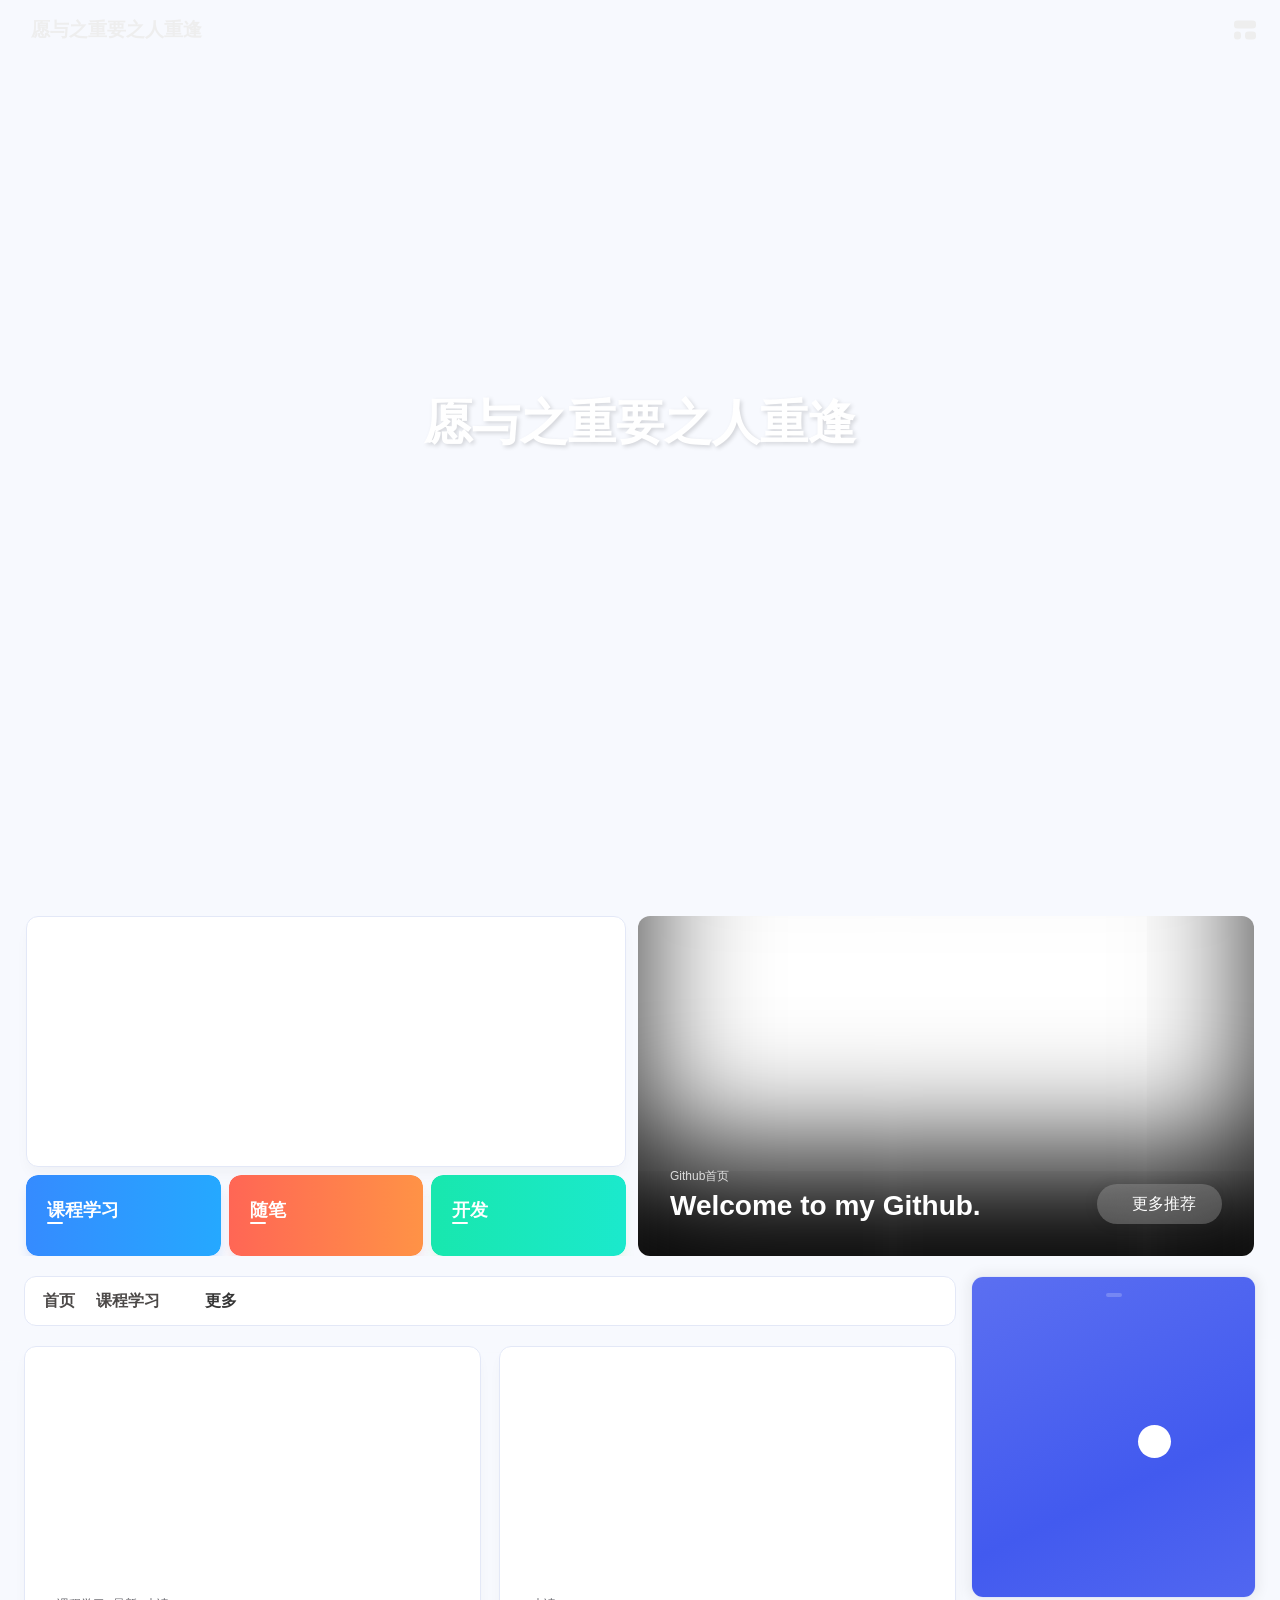
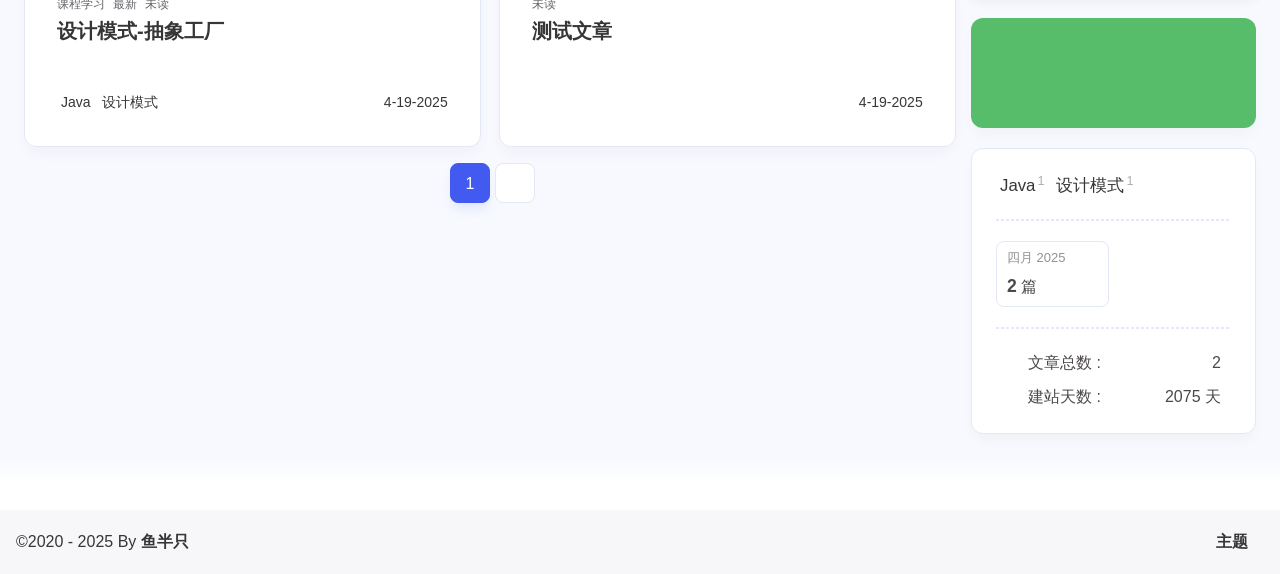
==== index.html @ 92e30b39 "Site updated: 2025-04-20 07:50:40" ====
<!DOCTYPE html><html lang="zh-CN" data-theme="dark"><head><meta charset="UTF-8"><meta http-equiv="X-UA-Compatible" content="IE=edge"><meta name="viewport" content="width=device-width, initial-scale=1.0, user-scalable=no"><title>愿与之重要之人重逢 - Violet Evergarden</title><meta name="keywords" content="Hexo, Blog"><meta name="author" content="鱼半只"><meta name="copyright" content="鱼半只"><meta name="format-detection" content="telephone=no"><meta name="theme-color" content="#18171d"><meta name="mobile-web-app-capable" content="yes"><meta name="apple-touch-fullscreen" content="yes"><meta name="apple-mobile-web-app-title" content="愿与之重要之人重逢"><meta name="application-name" content="愿与之重要之人重逢"><meta name="apple-mobile-web-app-capable" content="yes"><meta name="apple-mobile-web-app-status-bar-style" content="#18171d"><meta property="og:type" content="website"><meta property="og:title" content="愿与之重要之人重逢"><meta property="og:url" content="http://example.com/index.html"><meta property="og:site_name" content="愿与之重要之人重逢"><meta property="og:description" content="邮箱: 1027309551@qq.com"><meta property="og:locale" content="zh-CN"><meta property="og:image" content="http://example.com/images/avatar.jpg"><meta property="article:author" content="鱼半只"><meta property="article:tag" content="Hexo, Blog"><meta name="twitter:card" content="summary"><meta name="twitter:image" content="http://example.com/images/avatar.jpg"><meta name="description" content="邮箱: 1027309551@qq.com"><link rel="shortcut icon" href="/favicon.ico"><link rel="canonical" href="http://example.com/"><link rel="preconnect" href="//cdn.cbd.int"/><meta name="google-site-verification" content="xxx"/><meta name="baidu-site-verification" content="code-xxx"/><meta name="msvalidate.01" content="xxx"/><link rel="stylesheet" href="/css/index.css"><link rel="stylesheet" href="https://cdn.cbd.int/node-snackbar@0.1.16/dist/snackbar.min.css" media="print" onload="this.media='all'"><link rel="stylesheet" href="https://cdn.cbd.int/@fancyapps/ui@5.0.28/dist/fancybox/fancybox.css" media="print" onload="this.media='all'"><script>const GLOBAL_CONFIG = {
  linkPageTop: undefined,
  peoplecanvas: {"enable":true,"img":"https://upload-bbs.miyoushe.com/upload/2024/07/27/125766904/ba62475f396df9de3316a08ed9e65d86_5680958632268053399..png"},
  postHeadAiDescription: {"enable":true,"gptName":"AnZhiYu","mode":"local","switchBtn":false,"btnLink":"https://afdian.net/item/886a79d4db6711eda42a52540025c377","randomNum":3,"basicWordCount":1000,"key":"xxxx","Referer":"https://xx.xx/"},
  diytitle: {"enable":true,"leaveTitle":"w(ﾟДﾟ)w 不要走！再看看嘛！","backTitle":"♪(^∇^*)欢迎肥来！"},
  LA51: undefined,
  greetingBox: undefined,
  twikooEnvId: '',
  commentBarrageConfig:undefined,
  music_page_default: "nav_music",
  root: '/',
  preloader: {"source":3},
  friends_vue_info: undefined,
  navMusic: true,
  mainTone: undefined,
  authorStatus: {"skills":null},
  algolia: undefined,
  localSearch: undefined,
  translate: {"defaultEncoding":2,"translateDelay":0,"msgToTraditionalChinese":"繁","msgToSimplifiedChinese":"简","rightMenuMsgToTraditionalChinese":"转为繁体","rightMenuMsgToSimplifiedChinese":"转为简体"},
  noticeOutdate: undefined,
  highlight: {"plugin":"highlight.js","highlightCopy":true,"highlightLang":true,"highlightHeightLimit":330},
  copy: {
    success: '复制成功',
    error: '复制错误',
    noSupport: '浏览器不支持'
  },
  relativeDate: {
    homepage: false,
    simplehomepage: true,
    post: false
  },
  runtime: '天',
  date_suffix: {
    just: '刚刚',
    min: '分钟前',
    hour: '小时前',
    day: '天前',
    month: '个月前'
  },
  copyright: {"copy":true,"copyrightEbable":false,"limitCount":50,"languages":{"author":"作者: 鱼半只","link":"链接: ","source":"来源: 愿与之重要之人重逢","info":"著作权归作者所有。商业转载请联系作者获得授权，非商业转载请注明出处。","copySuccess":"复制成功，复制和转载请标注本文地址"}},
  lightbox: 'fancybox',
  Snackbar: {"chs_to_cht":"你已切换为繁体","cht_to_chs":"你已切换为简体","day_to_night":"你已切换为深色模式","night_to_day":"你已切换为浅色模式","bgLight":"#425AEF","bgDark":"#1f1f1f","position":"top-center"},
  source: {
    justifiedGallery: {
      js: 'https://cdn.cbd.int/flickr-justified-gallery@2.1.2/dist/fjGallery.min.js',
      css: 'https://cdn.cbd.int/flickr-justified-gallery@2.1.2/dist/fjGallery.css'
    }
  },
  isPhotoFigcaption: false,
  islazyload: true,
  isAnchor: false,
  shortcutKey: undefined,
  autoDarkmode: true
}</script><script id="config-diff">var GLOBAL_CONFIG_SITE = {
  configTitle: '愿与之重要之人重逢',
  title: '愿与之重要之人重逢',
  postAI: '',
  pageFillDescription: '邮箱',
  isPost: false,
  isHome: true,
  isHighlightShrink: false,
  isToc: false,
  postUpdate: '2025-04-20 07:50:34',
  postMainColor: '',
}</script><noscript><style type="text/css">
  #nav {
    opacity: 1
  }
  .justified-gallery img {
    opacity: 1
  }

  #recent-posts time,
  #post-meta time {
    display: inline !important
  }
</style></noscript><script>(win=>{
      win.saveToLocal = {
        set: (key, value, ttl) => {
          if (ttl === 0) return
          const now = Date.now()
          const expiry = now + ttl * 86400000
          const item = {
            value,
            expiry
          }
          localStorage.setItem(key, JSON.stringify(item))
        },
      
        get: key => {
          const itemStr = localStorage.getItem(key)
      
          if (!itemStr) {
            return undefined
          }
          const item = JSON.parse(itemStr)
          const now = Date.now()
      
          if (now > item.expiry) {
            localStorage.removeItem(key)
            return undefined
          }
          return item.value
        }
      }
    
      win.getScript = (url, attr = {}) => new Promise((resolve, reject) => {
        const script = document.createElement('script')
        script.src = url
        script.async = true
        script.onerror = reject
        script.onload = script.onreadystatechange = function() {
          const loadState = this.readyState
          if (loadState && loadState !== 'loaded' && loadState !== 'complete') return
          script.onload = script.onreadystatechange = null
          resolve()
        }

        Object.keys(attr).forEach(key => {
          script.setAttribute(key, attr[key])
        })

        document.head.appendChild(script)
      })
    
      win.getCSS = (url, id = false) => new Promise((resolve, reject) => {
        const link = document.createElement('link')
        link.rel = 'stylesheet'
        link.href = url
        if (id) link.id = id
        link.onerror = reject
        link.onload = link.onreadystatechange = function() {
          const loadState = this.readyState
          if (loadState && loadState !== 'loaded' && loadState !== 'complete') return
          link.onload = link.onreadystatechange = null
          resolve()
        }
        document.head.appendChild(link)
      })
    
      win.activateDarkMode = () => {
        document.documentElement.setAttribute('data-theme', 'dark')
        if (document.querySelector('meta[name="theme-color"]') !== null) {
          document.querySelector('meta[name="theme-color"]').setAttribute('content', '#18171d')
        }
      }
      win.activateLightMode = () => {
        document.documentElement.setAttribute('data-theme', 'light')
        if (document.querySelector('meta[name="theme-color"]') !== null) {
          document.querySelector('meta[name="theme-color"]').setAttribute('content', '#f7f9fe')
        }
      }
      const t = saveToLocal.get('theme')
    
          const isDarkMode = window.matchMedia('(prefers-color-scheme: dark)').matches
          const isLightMode = window.matchMedia('(prefers-color-scheme: light)').matches
          const isNotSpecified = window.matchMedia('(prefers-color-scheme: no-preference)').matches
          const hasNoSupport = !isDarkMode && !isLightMode && !isNotSpecified

          if (t === undefined) {
            if (isLightMode) activateLightMode()
            else if (isDarkMode) activateDarkMode()
            else if (isNotSpecified || hasNoSupport) {
              const now = new Date()
              const hour = now.getHours()
              const isNight = hour <= 6 || hour >= 18
              isNight ? activateDarkMode() : activateLightMode()
            }
            window.matchMedia('(prefers-color-scheme: dark)').addListener(e => {
              if (saveToLocal.get('theme') === undefined) {
                e.matches ? activateDarkMode() : activateLightMode()
              }
            })
          } else if (t === 'light') activateLightMode()
          else activateDarkMode()
        
      const asideStatus = saveToLocal.get('aside-status')
      if (asideStatus !== undefined) {
        if (asideStatus === 'hide') {
          document.documentElement.classList.add('hide-aside')
        } else {
          document.documentElement.classList.remove('hide-aside')
        }
      }
    
      const detectApple = () => {
        if(/iPad|iPhone|iPod|Macintosh/.test(navigator.userAgent)){
          document.documentElement.classList.add('apple')
        }
      }
      detectApple()
    })(window)</script><meta name="generator" content="Hexo 7.3.0"></head><body data-type="anzhiyu"><div id="web_bg"></div><div id="an_music_bg"></div><div id="loading-box" onclick="document.getElementById(&quot;loading-box&quot;).classList.add(&quot;loaded&quot;)"><div class="loading-bg"><img class="loading-img nolazyload" alt="加载头像" src="/images/avatar.jpg"/><div class="loading-image-dot"></div></div></div><script>const preloader = {
  endLoading: () => {
    document.getElementById('loading-box').classList.add("loaded");
  },
  initLoading: () => {
    document.getElementById('loading-box').classList.remove("loaded")
  }
}
window.addEventListener('load',()=> { preloader.endLoading() })
setTimeout(function(){preloader.endLoading();},10000)

if (true) {
  document.addEventListener('pjax:send', () => { preloader.initLoading() })
  document.addEventListener('pjax:complete', () => { preloader.endLoading() })
}</script><link rel="stylesheet" href="https://cdn.cbd.int/anzhiyu-theme-static@1.1.10/progress_bar/progress_bar.css"/><script async="async" src="https://cdn.cbd.int/pace-js@1.2.4/pace.min.js" data-pace-options="{ &quot;restartOnRequestAfter&quot;:false,&quot;eventLag&quot;:false}"></script><div class="page" id="body-wrap"><header class="full_page" id="page-header" style="background: url(/images/Background001.jpg) top / cover no-repeat !important"><nav id="nav"><div id="nav-group"><span id="blog_name"><a id="site-name" href="/" accesskey="h"><div class="title">愿与之重要之人重逢</div><i class="anzhiyufont anzhiyu-icon-house-chimney"></i></a></span><div class="mask-name-container"><div id="name-container"><a id="page-name" href="javascript:anzhiyu.scrollToDest(0, 500)">PAGE_NAME</a></div></div><div id="menus"></div><div id="nav-right"><div class="nav-button" id="randomPost_button"><a class="site-page" onclick="toRandomPost()" title="随机前往一个文章" href="javascript:void(0);"><i class="anzhiyufont anzhiyu-icon-dice"></i></a></div><input id="center-console" type="checkbox"/><label class="widget" for="center-console" title="中控台" onclick="anzhiyu.switchConsole();"><i class="left"></i><i class="widget center"></i><i class="widget right"></i></label><div id="console"><div class="console-card-group-reward"><ul class="reward-all console-card"><li class="reward-item"><a href="https://npm.elemecdn.com/anzhiyu-blog@1.1.6/img/post/common/qrcode-weichat.png" target="_blank"><img class="post-qr-code-img" alt="微信" src= "[data-uri]" onerror="this.onerror=null,this.src=&quot;/img/404.jpg&quot;" data-lazy-src="https://npm.elemecdn.com/anzhiyu-blog@1.1.6/img/post/common/qrcode-weichat.png"/></a><div class="post-qr-code-desc">微信</div></li><li class="reward-item"><a href="https://npm.elemecdn.com/anzhiyu-blog@1.1.6/img/post/common/qrcode-alipay.png" target="_blank"><img class="post-qr-code-img" alt="支付宝" src= "[data-uri]" onerror="this.onerror=null,this.src=&quot;/img/404.jpg&quot;" data-lazy-src="https://npm.elemecdn.com/anzhiyu-blog@1.1.6/img/post/common/qrcode-alipay.png"/></a><div class="post-qr-code-desc">支付宝</div></li></ul></div><div class="console-card-group"><div class="console-card-group-left"><div class="console-card" id="card-newest-comments"><div class="card-content"><div class="author-content-item-tips">互动</div><span class="author-content-item-title"> 最新评论</span></div><div class="aside-list"><span>正在加载中...</span></div></div></div><div class="console-card-group-right"><div class="console-card tags"><div class="card-content"><div class="author-content-item-tips">兴趣点</div><span class="author-content-item-title">寻找你感兴趣的领域</span><div class="card-tags"><div class="item-headline"></div><div class="card-tag-cloud"><a href="/tags/Java/" style="font-size: 1.05rem;">Java<sup>1</sup></a><a href="/tags/%E8%AE%BE%E8%AE%A1%E6%A8%A1%E5%BC%8F/" style="font-size: 1.05rem;">设计模式<sup>1</sup></a></div></div><hr/></div></div><div class="console-card history"><div class="item-headline"><i class="anzhiyufont anzhiyu-icon-box-archiv"></i><span>文章</span></div><div class="card-archives"><div class="item-headline"><i class="anzhiyufont anzhiyu-icon-archive"></i><span>归档</span></div><ul class="card-archive-list"><li class="card-archive-list-item"><a class="card-archive-list-link" href="/archives/2025/04/"><span class="card-archive-list-date">四月 2025</span><div class="card-archive-list-count-group"><span class="card-archive-list-count">2</span><span>篇</span></div></a></li></ul></div><hr/></div></div></div><div class="button-group"><div class="console-btn-item"><a class="darkmode_switchbutton" title="显示模式切换" href="javascript:void(0);"><i class="anzhiyufont anzhiyu-icon-moon"></i></a></div><div class="console-btn-item" id="consoleHideAside" onclick="anzhiyu.hideAsideBtn()" title="边栏显示控制"><a class="asideSwitch"><i class="anzhiyufont anzhiyu-icon-arrows-left-right"></i></a></div><div class="console-btn-item" id="consoleMusic" onclick="anzhiyu.musicToggle()" title="音乐开关"><a class="music-switch"><i class="anzhiyufont anzhiyu-icon-music"></i></a></div></div><div class="console-mask" onclick="anzhiyu.hideConsole()" href="javascript:void(0);"></div></div><div class="nav-button" id="nav-totop"><a class="totopbtn" href="javascript:void(0);"><i class="anzhiyufont anzhiyu-icon-arrow-up"></i><span id="percent" onclick="anzhiyu.scrollToDest(0,500)">0</span></a></div><div id="toggle-menu"><a class="site-page" href="javascript:void(0);" title="切换"><i class="anzhiyufont anzhiyu-icon-bars"></i></a></div></div></div></nav><div id="site-info"><h1 id="site-title">愿与之重要之人重逢</h1></div><div id="scroll-down"><i class="anzhiyufont anzhiyu-icon-angle-down scroll-down-effects"></i></div></header><main id="blog-container"><div id="home_top"><div class="swiper_container_card" style="height: auto;width: 100%"><div id="bannerGroup"><div id="random-banner"><canvas id="peoplecanvas"></canvas><a id="random-hover" href="javascript:toRandomPost()"><i class="anzhiyufont anzhiyu-icon-paper-plane"></i><div class="bannerText">随便逛逛<i class="anzhiyufont anzhiyu-icon-arrow-right"></i></div></a></div><div class="categoryGroup"><div class="categoryItem" style="box-shadow:var(--anzhiyu-shadow-blue)"><a class="categoryButton blue" href="/categories/%E8%AF%BE%E7%A8%8B%E5%AD%A6%E4%B9%A0/"><span class="categoryButtonText">课程学习</span><i class="anzhiyufont anzhiyu-icon-dove"></i></a></div><div class="categoryItem" style="box-shadow:var(--anzhiyu-shadow-red)"><a class="categoryButton red" href="/categories/%E9%9A%8F%E7%AC%94/"><span class="categoryButtonText">随笔</span><i class="anzhiyufont anzhiyu-icon-fire"></i></a></div><div class="categoryItem" style="box-shadow:var(--anzhiyu-shadow-green)"><a class="categoryButton green" href="/categories/%E5%BC%80%E5%8F%91/"><span class="categoryButtonText">开发</span><i class="anzhiyufont anzhiyu-icon-book"></i></a></div></div></div><div class="topGroup"><div class="recent-post-item" onclick="pjax.loadUrl(&quot;/2025/04/20/%E8%AE%BE%E8%AE%A1%E6%A8%A1%E5%BC%8F-%E6%8A%BD%E8%B1%A1%E5%B7%A5%E5%8E%82/&quot;)"><div class="post_cover left_radius"><a href="2025/04/20/设计模式-抽象工厂/" title="设计模式-抽象工厂"><span class="recent-post-top-text">荐</span><img class="post_bg" onerror="this.onerror=null;this.src='/img/404.jpg'" alt="cover" src= "[data-uri]" onerror="this.onerror=null,this.src=&quot;/img/404.jpg&quot;" data-lazy-src="/images/Background002.jpg"></a></div><div class="recent-post-info"><a class="article-title" href="2025/04/20/设计模式-抽象工厂/" title="设计模式-抽象工厂">设计模式-抽象工厂</a></div></div><div class="recent-post-item" onclick="pjax.loadUrl(&quot;/2025/04/20/%E6%B5%8B%E8%AF%95%E6%96%87%E7%AB%A0/&quot;)"><div class="post_cover left_radius"><a href="2025/04/20/测试文章/" title="测试文章"><span class="recent-post-top-text">荐</span><img class="post_bg" onerror="this.onerror=null;this.src='/img/404.jpg'" alt="cover" src= "[data-uri]" onerror="this.onerror=null,this.src=&quot;/img/404.jpg&quot;" data-lazy-src="/images/Background002.jpg"></a></div><div class="recent-post-info"><a class="article-title" href="2025/04/20/测试文章/" title="测试文章">测试文章</a></div></div><a class="todayCard" id="todayCard" target="_blank" rel="noopener" href="https://github.com/SakuraZeroTwo" style="z-index: 1;"><div class="todayCard-info"><div class="todayCard-tips">Github首页</div><div class="todayCard-title">Welcome to my Github.</div></div><img class="todayCard-cover" src= "[data-uri]" onerror="this.onerror=null,this.src=&quot;/img/404.jpg&quot;" data-lazy-src="https://bu.dusays.com/2023/05/13/645fa3cf90d70.webp" onerror="this.onerror=null;this.src='/img/404.jpg'" alt="封面"><div class="banner-button-group"><div class="banner-button" onclick="event.stopPropagation();event.preventDefault();anzhiyu.hideTodayCard();"><i class="anzhiyufont anzhiyu-icon-arrow-circle-right"></i><span class="banner-button-text">更多推荐</span></div></div></a></div><link rel="stylesheet"></div></div><div class="layout" id="content-inner"><div class="recent-posts" id="recent-posts"><div id="categoryBar"><div class="category-bar" id="category-bar"><div id="catalog-bar"><div id="catalog-list"><div class="catalog-list-item" id="首页"><a href="/">首页</a></div>
    <div class="catalog-list-item" id="/categories/课程学习/">
      <a href="/categories/课程学习/">
        课程学习
      </a>
    </div>
    </div><div class="category-bar-next" id="category-bar-next" onclick="anzhiyu.scrollCategoryBarToRight()"><i class="anzhiyufont anzhiyu-icon-angle-double-right"></i></div><a class="catalog-more" href="/categories/">更多</a></div></div></div><div class="recent-post-item lastestpost-item" onclick="pjax.loadUrl('/2025/04/20/%E8%AE%BE%E8%AE%A1%E6%A8%A1%E5%BC%8F-%E6%8A%BD%E8%B1%A1%E5%B7%A5%E5%8E%82/')"><div class="post_cover left"><a href="/2025/04/20/%E8%AE%BE%E8%AE%A1%E6%A8%A1%E5%BC%8F-%E6%8A%BD%E8%B1%A1%E5%B7%A5%E5%8E%82/" title="设计模式-抽象工厂" style="display: flex;height: 100%;"><img class="post_bg" src= "[data-uri]" onerror="this.onerror=null,this.src=&quot;/img/404.jpg&quot;" data-lazy-src="/images/Background002.jpg" onerror="this.onerror=null;this.src='/img/404.jpg'" alt="设计模式-抽象工厂" style="pointer-events: none"></a></div><div class="recent-post-info"><div class="recent-post-info-top"><div class="recent-post-info-top-tips"><div class="article-categories-original">课程学习</div><span class="newPost">最新</span><a class="unvisited-post" href="/2025/04/20/%E8%AE%BE%E8%AE%A1%E6%A8%A1%E5%BC%8F-%E6%8A%BD%E8%B1%A1%E5%B7%A5%E5%8E%82/" title="设计模式-抽象工厂">未读</a></div><a class="article-title" href="/2025/04/20/%E8%AE%BE%E8%AE%A1%E6%A8%A1%E5%BC%8F-%E6%8A%BD%E8%B1%A1%E5%B7%A5%E5%8E%82/" title="设计模式-抽象工厂">设计模式-抽象工厂</a></div><div class="article-meta-wrap"><span class="post-meta-date"><i class="anzhiyufont anzhiyu-icon-calendar-days" style="font-size: 15px; display:none"></i><span class="article-meta-label">发表于</span><time datetime="2025-04-19T21:21:40.000Z" title="发表于 2025-04-20 05:21:40" time="2025-04-20 05:21:40">2025-04-20</time><time class="time_hidden" datetime="2025-04-19T23:49:48.675Z" title="更新于 2025-04-20 07:49:48" time="2025-04-20 07:49:48">2025-04-20</time></span><span class="article-meta tags"><a class="article-meta__tags" href="/tags/Java/" event.cancelbubble onclick="window.event.cancelBubble=true;"><span> <i class="anzhiyufont anzhiyu-icon-hashtag"></i>Java</span></a><a class="article-meta__tags" href="/tags/%E8%AE%BE%E8%AE%A1%E6%A8%A1%E5%BC%8F/" event.cancelbubble onclick="window.event.cancelBubble=true;"><span> <i class="anzhiyufont anzhiyu-icon-hashtag"></i>设计模式</span></a></span></div><div class="content">优点
具体工厂实现抽象工厂中定义的公共接口，只需改变具体工厂的实例
增加工厂、产品方便，符合开闭原则

缺点
增加具体工厂容易，但增加新的产品等级难

实例手机产品接口和路由器产品接口12345678910111213141516171819202122//手机产品接口public interface IPhoneProduct&#123;	//开机	void start();	//关机	void shutdown();	//打电话	void callup();	//发邮件 	void sendSMS();&#125;//路由器产品接口public interface IRouterProduct &#123;    //开机    void start();    //关机    void shutdown();    //打开wifi    void openwifi();    //设置    void setting();&#125;

华为和小米产品的4个实现类1234567891011121314151617181920212223242526272829303132333 ...</div></div></div><div class="recent-post-item" onclick="pjax.loadUrl('/2025/04/20/%E6%B5%8B%E8%AF%95%E6%96%87%E7%AB%A0/')"><div class="post_cover left"><a href="/2025/04/20/%E6%B5%8B%E8%AF%95%E6%96%87%E7%AB%A0/" title="测试文章" style="display: flex;height: 100%;"><img class="post_bg" src= "[data-uri]" onerror="this.onerror=null,this.src=&quot;/img/404.jpg&quot;" data-lazy-src="/images/Background002.jpg" onerror="this.onerror=null;this.src='/img/404.jpg'" alt="测试文章" style="pointer-events: none"></a></div><div class="recent-post-info"><div class="recent-post-info-top"><div class="recent-post-info-top-tips"><a class="unvisited-post" href="/2025/04/20/%E6%B5%8B%E8%AF%95%E6%96%87%E7%AB%A0/" title="测试文章">未读</a></div><a class="article-title" href="/2025/04/20/%E6%B5%8B%E8%AF%95%E6%96%87%E7%AB%A0/" title="测试文章">测试文章</a></div><div class="article-meta-wrap"><span class="post-meta-date"><i class="anzhiyufont anzhiyu-icon-calendar-days" style="font-size: 15px; display:none"></i><span class="article-meta-label">发表于</span><time datetime="2025-04-19T21:20:43.000Z" title="发表于 2025-04-20 05:20:43" time="2025-04-20 05:20:43">2025-04-20</time><time class="time_hidden" datetime="2025-04-19T23:33:01.962Z" title="更新于 2025-04-20 07:33:01" time="2025-04-20 07:33:01">2025-04-20</time></span></div><div class="content"></div></div></div><nav id="pagination"><div class="pagination"><span class="page-number current">1</span><div class="toPageGroup"><input id="toPageText" oninput="value=value.replace(/[^0-9]/g,'')" maxlength="3" onkeyup="this.value=this.value.replace(/[^u4e00-u9fa5w]/g,'')" aria-label="toPage"><a id="toPageButton" onclick="anzhiyu.toPage()"><i class="anzhiyufont anzhiyu-icon-angles-right" style="font-weight: inherit; font-size: 1rem;"></i></a></div></div></nav></div><div class="aside-content" id="aside-content"><div class="card-widget card-info"><div class="card-content"><div class="author-info__sayhi" id="author-info__sayhi" onclick="anzhiyu.changeSayHelloText()"></div><div class="author-info-avatar"><img class="avatar-img" src= "[data-uri]" onerror="this.onerror=null,this.src=&quot;/img/404.jpg&quot;" data-lazy-src="/images/avatar.jpg" onerror="this.onerror=null;this.src='/img/friend_404.gif'" alt="avatar"/><div class="author-status"><img class="g-status" src= "[data-uri]" onerror="this.onerror=null,this.src=&quot;/img/404.jpg&quot;" data-lazy-src="https://bu.dusays.com/2023/08/24/64e6ce9c507bb.png" alt="status"/></div></div><div class="author-info__description">邮箱: 1027309551@qq.com</div></div></div><div class="card-widget anzhiyu-right-widget" id="card-wechat" onclick="null"><div id="flip-wrapper"><div id="flip-content"><div class="face" style="background: url(https://bu.dusays.com/2023/01/13/63c02edf44033.png) center center / 100% no-repeat"></div><div class="back face" style="background: url(https://bu.dusays.com/2023/05/13/645fa415e8694.png) center center / 100% no-repeat"></div></div></div></div><div class="sticky_layout"><div class="card-widget"><div class="card-tags"><div class="item-headline"></div><div class="card-tag-cloud"><a href="/tags/Java/" style="font-size: 1.05rem;">Java<sup>1</sup></a><a href="/tags/%E8%AE%BE%E8%AE%A1%E6%A8%A1%E5%BC%8F/" style="font-size: 1.05rem;">设计模式<sup>1</sup></a></div></div><hr/><div class="card-archives"><div class="item-headline"><i class="anzhiyufont anzhiyu-icon-archive"></i><span>归档</span></div><ul class="card-archive-list"><li class="card-archive-list-item"><a class="card-archive-list-link" href="/archives/2025/04/"><span class="card-archive-list-date">四月 2025</span><div class="card-archive-list-count-group"><span class="card-archive-list-count">2</span><span>篇</span></div></a></li></ul></div><hr/><div class="card-webinfo"><div class="item-headline"><i class="anzhiyufont anzhiyu-icon-chart-line"></i><span>网站资讯</span></div><div class="webinfo"><div class="webinfo-item"><div class="webinfo-item-title"><i class="anzhiyufont anzhiyu-icon-file-lines"></i><div class="item-name">文章总数 :</div></div><div class="item-count">2</div></div><div class="webinfo-item"><div class="webinfo-item-title"><i class="anzhiyufont anzhiyu-icon-stopwatch"></i><div class="item-name">建站天数 :</div></div><div class="item-count" id="runtimeshow" data-publishDate="2021-03-31T16:00:00.000Z"><i class="anzhiyufont anzhiyu-icon-spinner anzhiyu-spin"></i></div></div></div></div></div></div></div></div></main><footer id="footer"><div id="footer-wrap"></div><div id="footer-bar"><div class="footer-bar-links"><div class="footer-bar-left"><div id="footer-bar-tips"><div class="copyright">&copy;2020 - 2025 By <a class="footer-bar-link" href="/" title="鱼半只" target="_blank">鱼半只</a></div></div><div id="footer-type-tips"></div></div><div class="footer-bar-right"><a class="footer-bar-link" target="_blank" rel="noopener" href="https://github.com/anzhiyu-c/hexo-theme-anzhiyu" title="主题">主题</a></div></div></div></footer></div><div id="sidebar"><div id="menu-mask"></div><div id="sidebar-menus"><div class="sidebar-site-data site-data is-center"><a href="/archives/" title="archive"><div class="headline">文章</div><div class="length-num">2</div></a><a href="/tags/" title="tag"><div class="headline">标签</div><div class="length-num">2</div></a><a href="/categories/" title="category"><div class="headline">分类</div><div class="length-num">1</div></a></div><span class="sidebar-menu-item-title">功能</span><div class="sidebar-menu-item"><a class="darkmode_switchbutton menu-child" href="javascript:void(0);" title="显示模式"><i class="anzhiyufont anzhiyu-icon-circle-half-stroke"></i><span>显示模式</span></a></div><div class="back-menu-list-groups"><div class="back-menu-list-group"><div class="back-menu-list-title">网页</div><div class="back-menu-list"><a class="back-menu-item" target="_blank" rel="noopener" href="https://blog.anheyu.com/" title="博客"><img class="back-menu-item-icon" src= "[data-uri]" onerror="this.onerror=null,this.src=&quot;/img/404.jpg&quot;" data-lazy-src="/img/favicon.ico" alt="博客"/><span class="back-menu-item-text">博客</span></a></div></div><div class="back-menu-list-group"><div class="back-menu-list-title">项目</div><div class="back-menu-list"><a class="back-menu-item" target="_blank" rel="noopener" href="https://image.anheyu.com/" title="安知鱼图床"><img class="back-menu-item-icon" src= "[data-uri]" onerror="this.onerror=null,this.src=&quot;/img/404.jpg&quot;" data-lazy-src="https://image.anheyu.com/favicon.ico" alt="安知鱼图床"/><span class="back-menu-item-text">安知鱼图床</span></a></div></div></div><span class="sidebar-menu-item-title">标签</span><div class="card-tags"><div class="item-headline"></div><div class="card-tag-cloud"><a href="/tags/Java/" style="font-size: 0.88rem;">Java<sup>1</sup></a><a href="/tags/%E8%AE%BE%E8%AE%A1%E6%A8%A1%E5%BC%8F/" style="font-size: 0.88rem;">设计模式<sup>1</sup></a></div></div><hr/></div></div><div id="rightside"><div id="rightside-config-hide"><button id="translateLink" type="button" title="简繁转换">繁</button><button id="darkmode" type="button" title="浅色和深色模式转换"><i class="anzhiyufont anzhiyu-icon-circle-half-stroke"></i></button><button id="hide-aside-btn" type="button" title="单栏和双栏切换"><i class="anzhiyufont anzhiyu-icon-arrows-left-right"></i></button></div><div id="rightside-config-show"><button id="rightside-config" type="button" title="设置"><i class="anzhiyufont anzhiyu-icon-gear"></i></button><button id="go-up" type="button" title="回到顶部"><i class="anzhiyufont anzhiyu-icon-arrow-up"></i></button></div></div><div id="nav-music"><a id="nav-music-hoverTips" onclick="anzhiyu.musicToggle()" accesskey="m">播放音乐</a><div id="console-music-bg"></div><meting-js id="8152976493" server="netease" type="playlist" mutex="true" preload="none" theme="var(--anzhiyu-main)" data-lrctype="0" order="random" volume="0.7"></meting-js></div><div id="rightMenu"><div class="rightMenu-group rightMenu-small"><div class="rightMenu-item" id="menu-backward"><i class="anzhiyufont anzhiyu-icon-arrow-left"></i></div><div class="rightMenu-item" id="menu-forward"><i class="anzhiyufont anzhiyu-icon-arrow-right"></i></div><div class="rightMenu-item" id="menu-refresh"><i class="anzhiyufont anzhiyu-icon-arrow-rotate-right" style="font-size: 1rem;"></i></div><div class="rightMenu-item" id="menu-top"><i class="anzhiyufont anzhiyu-icon-arrow-up"></i></div></div><div class="rightMenu-group rightMenu-line rightMenuPlugin"><div class="rightMenu-item" id="menu-copytext"><i class="anzhiyufont anzhiyu-icon-copy"></i><span>复制选中文本</span></div><div class="rightMenu-item" id="menu-pastetext"><i class="anzhiyufont anzhiyu-icon-paste"></i><span>粘贴文本</span></div><a class="rightMenu-item" id="menu-commenttext"><i class="anzhiyufont anzhiyu-icon-comment-medical"></i><span>引用到评论</span></a><div class="rightMenu-item" id="menu-newwindow"><i class="anzhiyufont anzhiyu-icon-window-restore"></i><span>新窗口打开</span></div><div class="rightMenu-item" id="menu-copylink"><i class="anzhiyufont anzhiyu-icon-link"></i><span>复制链接地址</span></div><div class="rightMenu-item" id="menu-copyimg"><i class="anzhiyufont anzhiyu-icon-images"></i><span>复制此图片</span></div><div class="rightMenu-item" id="menu-downloadimg"><i class="anzhiyufont anzhiyu-icon-download"></i><span>下载此图片</span></div><div class="rightMenu-item" id="menu-newwindowimg"><i class="anzhiyufont anzhiyu-icon-window-restore"></i><span>新窗口打开图片</span></div><div class="rightMenu-item" id="menu-search"><i class="anzhiyufont anzhiyu-icon-magnifying-glass"></i><span>站内搜索</span></div><div class="rightMenu-item" id="menu-searchBaidu"><i class="anzhiyufont anzhiyu-icon-magnifying-glass"></i><span>百度搜索</span></div><div class="rightMenu-item" id="menu-music-toggle"><i class="anzhiyufont anzhiyu-icon-play"></i><span>播放音乐</span></div><div class="rightMenu-item" id="menu-music-back"><i class="anzhiyufont anzhiyu-icon-backward"></i><span>切换到上一首</span></div><div class="rightMenu-item" id="menu-music-forward"><i class="anzhiyufont anzhiyu-icon-forward"></i><span>切换到下一首</span></div><div class="rightMenu-item" id="menu-music-playlist" onclick="window.open(&quot;https://y.qq.com/n/ryqq/playlist/8802438608&quot;, &quot;_blank&quot;);" style="display: none;"><i class="anzhiyufont anzhiyu-icon-radio"></i><span>查看所有歌曲</span></div><div class="rightMenu-item" id="menu-music-copyMusicName"><i class="anzhiyufont anzhiyu-icon-copy"></i><span>复制歌名</span></div></div><div class="rightMenu-group rightMenu-line rightMenuOther"><a class="rightMenu-item menu-link" id="menu-randomPost"><i class="anzhiyufont anzhiyu-icon-shuffle"></i><span>随便逛逛</span></a><a class="rightMenu-item menu-link" href="/categories/"><i class="anzhiyufont anzhiyu-icon-cube"></i><span>博客分类</span></a><a class="rightMenu-item menu-link" href="/tags/"><i class="anzhiyufont anzhiyu-icon-tags"></i><span>文章标签</span></a></div><div class="rightMenu-group rightMenu-line rightMenuOther"><a class="rightMenu-item" id="menu-copy" href="javascript:void(0);"><i class="anzhiyufont anzhiyu-icon-copy"></i><span>复制地址</span></a><a class="rightMenu-item" id="menu-commentBarrage" href="javascript:void(0);"><i class="anzhiyufont anzhiyu-icon-message"></i><span class="menu-commentBarrage-text">关闭热评</span></a><a class="rightMenu-item" id="menu-darkmode" href="javascript:void(0);"><i class="anzhiyufont anzhiyu-icon-circle-half-stroke"></i><span class="menu-darkmode-text">深色模式</span></a><a class="rightMenu-item" id="menu-translate" href="javascript:void(0);"><i class="anzhiyufont anzhiyu-icon-language"></i><span>轉為繁體</span></a></div></div><div id="rightmenu-mask"></div><div><script src="/js/utils.js"></script><script src="/js/main.js"></script><script src="/js/tw_cn.js"></script><script src="https://cdn.cbd.int/@fancyapps/ui@5.0.28/dist/fancybox/fancybox.umd.js"></script><script src="https://cdn.cbd.int/instant.page@5.2.0/instantpage.js" type="module"></script><script src="https://cdn.cbd.int/vanilla-lazyload@17.8.5/dist/lazyload.iife.min.js"></script><script src="https://cdn.cbd.int/node-snackbar@0.1.16/dist/snackbar.min.js"></script><canvas id="universe"></canvas><script async src="https://npm.elemecdn.com/anzhiyu-theme-static@1.0.0/dark/dark.js"></script><script>// 消除控制台打印
var HoldLog = console.log;
console.log = function () {};
let now1 = new Date();
queueMicrotask(() => {
  const Log = function () {
    HoldLog.apply(console, arguments);
  }; //在恢复前输出日志
  const grt = new Date("04/01/2021 00:00:00"); //此处修改你的建站时间或者网站上线时间
  now1.setTime(now1.getTime() + 250);
  const days = (now1 - grt) / 1000 / 60 / 60 / 24;
  const dnum = Math.floor(days);
  const ascll = [
    `欢迎使用安知鱼!`,
    `生活明朗, 万物可爱`,
    `
        
       █████╗ ███╗   ██╗███████╗██╗  ██╗██╗██╗   ██╗██╗   ██╗
      ██╔══██╗████╗  ██║╚══███╔╝██║  ██║██║╚██╗ ██╔╝██║   ██║
      ███████║██╔██╗ ██║  ███╔╝ ███████║██║ ╚████╔╝ ██║   ██║
      ██╔══██║██║╚██╗██║ ███╔╝  ██╔══██║██║  ╚██╔╝  ██║   ██║
      ██║  ██║██║ ╚████║███████╗██║  ██║██║   ██║   ╚██████╔╝
      ╚═╝  ╚═╝╚═╝  ╚═══╝╚══════╝╚═╝  ╚═╝╚═╝   ╚═╝    ╚═════╝
        
        `,
    "已上线",
    dnum,
    "天",
    "©2020 By 安知鱼 V1.6.14",
  ];
  const ascll2 = [`NCC2-036`, `调用前置摄像头拍照成功，识别为【小笨蛋】.`, `Photo captured: `, `🤪`];

  setTimeout(
    Log.bind(
      console,
      `\n%c${ascll[0]} %c ${ascll[1]} %c ${ascll[2]} %c${ascll[3]}%c ${ascll[4]}%c ${ascll[5]}\n\n%c ${ascll[6]}\n`,
      "color:#425AEF",
      "",
      "color:#425AEF",
      "color:#425AEF",
      "",
      "color:#425AEF",
      ""
    )
  );
  setTimeout(
    Log.bind(
      console,
      `%c ${ascll2[0]} %c ${ascll2[1]} %c \n${ascll2[2]} %c\n${ascll2[3]}\n`,
      "color:white; background-color:#4fd953",
      "",
      "",
      'background:url("https://npm.elemecdn.com/anzhiyu-blog@1.1.6/img/post/common/tinggge.gif") no-repeat;font-size:450%'
    )
  );

  setTimeout(Log.bind(console, "%c WELCOME %c 你好，小笨蛋.", "color:white; background-color:#4f90d9", ""));

  setTimeout(
    console.warn.bind(
      console,
      "%c ⚡ Powered by 安知鱼 %c 你正在访问 鱼半只 的博客.",
      "color:white; background-color:#f0ad4e",
      ""
    )
  );

  setTimeout(Log.bind(console, "%c W23-12 %c 你已打开控制台.", "color:white; background-color:#4f90d9", ""));

  setTimeout(
    console.warn.bind(console, "%c S013-782 %c 你现在正处于监控中.", "color:white; background-color:#d9534f", "")
  );
});</script><script async src="/anzhiyu/random.js"></script><div class="js-pjax"><script>if (typeof gsap === "object") {
  getScript("/js/anzhiyu/people.js", {defer:true})
} else {
  getScript("https://cdn.cbd.int/anzhiyu-theme-static@1.0.0/gsap/gsap.min.js").then(()=>{
    getScript("/js/anzhiyu/people.js", {defer:true})
  });
}</script><input type="hidden" name="page-type" id="page-type" value="anzhiyu"></div><script>var visitorMail = "";
</script><script async data-pjax src="https://cdn.cbd.int/anzhiyu-theme-static@1.0.0/waterfall/waterfall.js"></script><script src="https://lf3-cdn-tos.bytecdntp.com/cdn/expire-1-M/qrcodejs/1.0.0/qrcode.min.js"></script><link rel="stylesheet" href="https://cdn.cbd.int/anzhiyu-theme-static@1.1.9/icon/ali_iconfont_css.css"><link rel="stylesheet" href="https://cdn.cbd.int/anzhiyu-theme-static@1.0.0/aplayer/APlayer.min.css" media="print" onload="this.media='all'"><script src="https://cdn.cbd.int/anzhiyu-blog-static@1.0.1/js/APlayer.min.js"></script><script src="https://cdn.cbd.int/hexo-anzhiyu-music@1.0.1/assets/js/Meting2.min.js"></script><script src="https://cdn.cbd.int/pjax@0.2.8/pjax.min.js"></script><script>let pjaxSelectors = ["head > title","#config-diff","#body-wrap","#rightside-config-hide","#rightside-config-show",".js-pjax"]
var pjax = new Pjax({
  elements: 'a:not([target="_blank"])',
  selectors: pjaxSelectors,
  cacheBust: false,
  analytics: false,
  scrollRestoration: false
})

document.addEventListener('pjax:send', function () {
  // removeEventListener scroll 
  anzhiyu.removeGlobalFnEvent('pjax')
  anzhiyu.removeGlobalFnEvent('themeChange')

  document.getElementById('rightside').classList.remove('rightside-show')
  
  if (window.aplayers) {
    for (let i = 0; i < window.aplayers.length; i++) {
      if (!window.aplayers[i].options.fixed) {
        window.aplayers[i].destroy()
      }
    }
  }

  typeof typed === 'object' && typed.destroy()

  //reset readmode
  const $bodyClassList = document.body.classList
  $bodyClassList.contains('read-mode') && $bodyClassList.remove('read-mode')
})

document.addEventListener('pjax:complete', function () {
  window.refreshFn()

  document.querySelectorAll('script[data-pjax]').forEach(item => {
    const newScript = document.createElement('script')
    const content = item.text || item.textContent || item.innerHTML || ""
    Array.from(item.attributes).forEach(attr => newScript.setAttribute(attr.name, attr.value))
    newScript.appendChild(document.createTextNode(content))
    item.parentNode.replaceChild(newScript, item)
  })

  GLOBAL_CONFIG.islazyload && window.lazyLoadInstance.update()

  typeof panguInit === 'function' && panguInit()

  // google analytics
  typeof gtag === 'function' && gtag('config', '', {'page_path': window.location.pathname});

  // baidu analytics
  typeof _hmt === 'object' && _hmt.push(['_trackPageview',window.location.pathname]);

  typeof loadMeting === 'function' && document.getElementsByClassName('aplayer').length && loadMeting()

  // prismjs
  typeof Prism === 'object' && Prism.highlightAll()
})

document.addEventListener('pjax:error', e => {
  if (e.request.status === 404) {
    pjax.loadUrl('/404.html')
  }
})</script><script charset="UTF-8" src="https://cdn.cbd.int/anzhiyu-theme-static@1.1.5/accesskey/accesskey.js"></script></div><div id="popup-window"><div class="popup-window-title">通知</div><div class="popup-window-divider"></div><div class="popup-window-content"><div class="popup-tip">你好呀</div><div class="popup-link"><i class="anzhiyufont anzhiyu-icon-arrow-circle-right"></i></div></div></div></body></html>
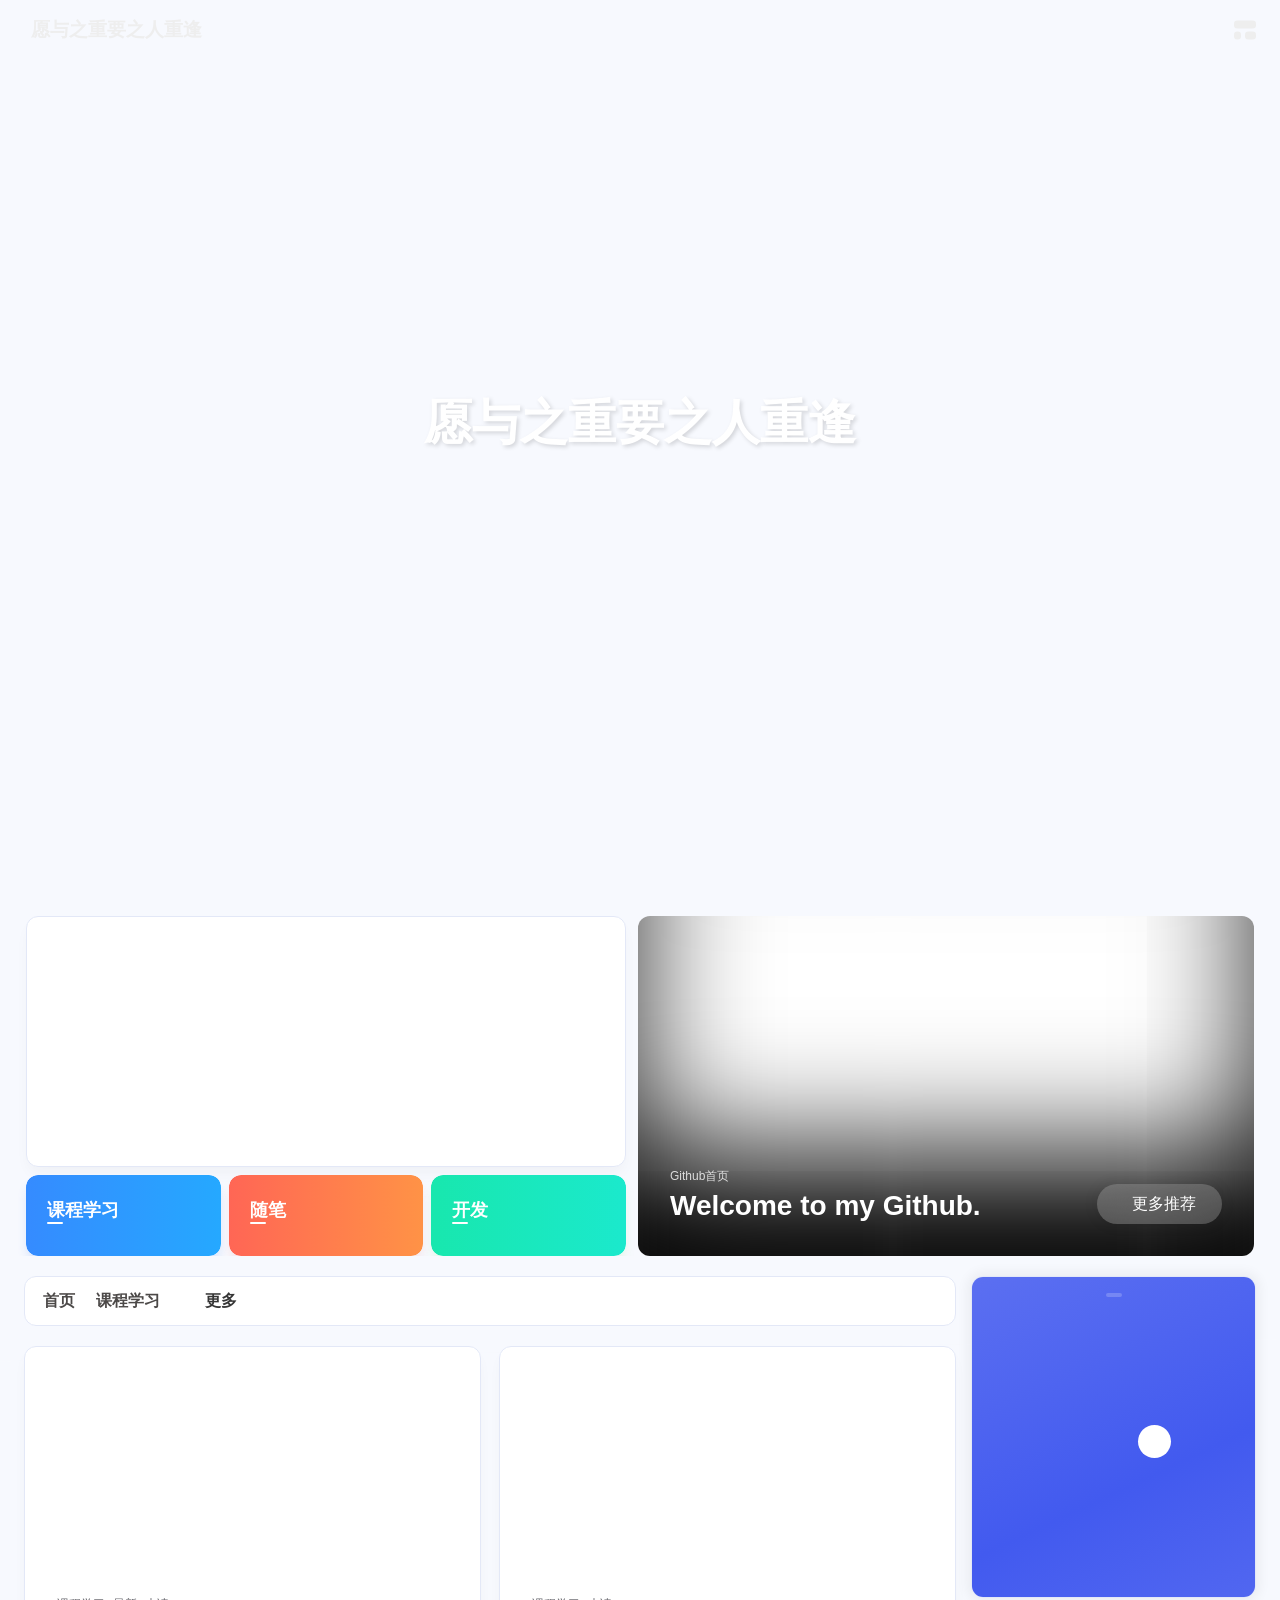
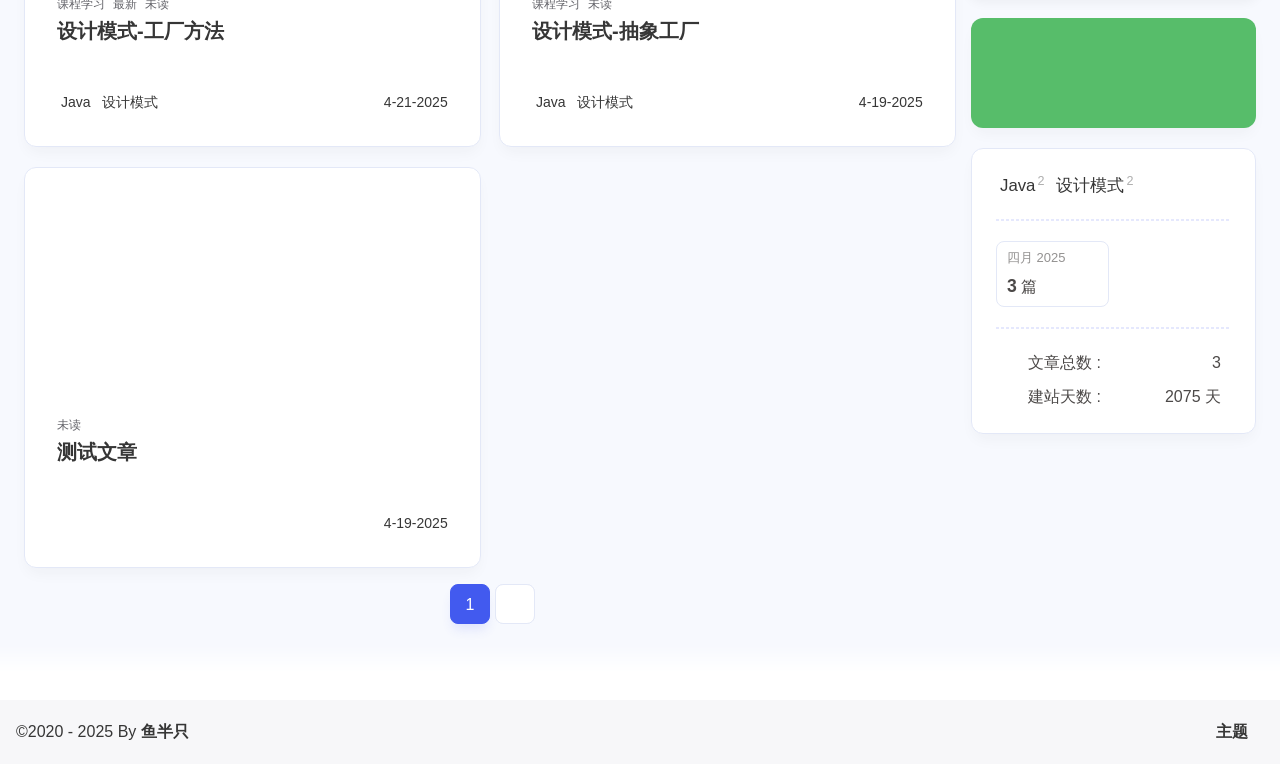
==== commit eeb30559: "Site updated: 2025-04-21 08:52:18" ====
--- a/index.html
+++ b/index.html
@@ -13,7 +13,7 @@
   friends_vue_info: undefined,
   navMusic: true,
   mainTone: undefined,
-  authorStatus: {"skills":null},
+  authorStatus: {"skills":["夜深人静写代码"]},
   algolia: undefined,
   localSearch: undefined,
   translate: {"defaultEncoding":2,"translateDelay":0,"msgToTraditionalChinese":"繁","msgToSimplifiedChinese":"简","rightMenuMsgToTraditionalChinese":"转为繁体","rightMenuMsgToSimplifiedChinese":"转为简体"},
@@ -60,7 +60,7 @@
   isHome: true,
   isHighlightShrink: false,
   isToc: false,
-  postUpdate: '2025-04-20 07:50:34',
+  postUpdate: '2025-04-21 08:52:14',
   postMainColor: '',
 }</script><noscript><style type="text/css">
   #nav {
@@ -203,13 +203,41 @@
 if (true) {
   document.addEventListener('pjax:send', () => { preloader.initLoading() })
   document.addEventListener('pjax:complete', () => { preloader.endLoading() })
-}</script><link rel="stylesheet" href="https://cdn.cbd.int/anzhiyu-theme-static@1.1.10/progress_bar/progress_bar.css"/><script async="async" src="https://cdn.cbd.int/pace-js@1.2.4/pace.min.js" data-pace-options="{ &quot;restartOnRequestAfter&quot;:false,&quot;eventLag&quot;:false}"></script><div class="page" id="body-wrap"><header class="full_page" id="page-header" style="background: url(/images/Background001.jpg) top / cover no-repeat !important"><nav id="nav"><div id="nav-group"><span id="blog_name"><a id="site-name" href="/" accesskey="h"><div class="title">愿与之重要之人重逢</div><i class="anzhiyufont anzhiyu-icon-house-chimney"></i></a></span><div class="mask-name-container"><div id="name-container"><a id="page-name" href="javascript:anzhiyu.scrollToDest(0, 500)">PAGE_NAME</a></div></div><div id="menus"></div><div id="nav-right"><div class="nav-button" id="randomPost_button"><a class="site-page" onclick="toRandomPost()" title="随机前往一个文章" href="javascript:void(0);"><i class="anzhiyufont anzhiyu-icon-dice"></i></a></div><input id="center-console" type="checkbox"/><label class="widget" for="center-console" title="中控台" onclick="anzhiyu.switchConsole();"><i class="left"></i><i class="widget center"></i><i class="widget right"></i></label><div id="console"><div class="console-card-group-reward"><ul class="reward-all console-card"><li class="reward-item"><a href="https://npm.elemecdn.com/anzhiyu-blog@1.1.6/img/post/common/qrcode-weichat.png" target="_blank"><img class="post-qr-code-img" alt="微信" src= "[data-uri]" onerror="this.onerror=null,this.src=&quot;/img/404.jpg&quot;" data-lazy-src="https://npm.elemecdn.com/anzhiyu-blog@1.1.6/img/post/common/qrcode-weichat.png"/></a><div class="post-qr-code-desc">微信</div></li><li class="reward-item"><a href="https://npm.elemecdn.com/anzhiyu-blog@1.1.6/img/post/common/qrcode-alipay.png" target="_blank"><img class="post-qr-code-img" alt="支付宝" src= "[data-uri]" onerror="this.onerror=null,this.src=&quot;/img/404.jpg&quot;" data-lazy-src="https://npm.elemecdn.com/anzhiyu-blog@1.1.6/img/post/common/qrcode-alipay.png"/></a><div class="post-qr-code-desc">支付宝</div></li></ul></div><div class="console-card-group"><div class="console-card-group-left"><div class="console-card" id="card-newest-comments"><div class="card-content"><div class="author-content-item-tips">互动</div><span class="author-content-item-title"> 最新评论</span></div><div class="aside-list"><span>正在加载中...</span></div></div></div><div class="console-card-group-right"><div class="console-card tags"><div class="card-content"><div class="author-content-item-tips">兴趣点</div><span class="author-content-item-title">寻找你感兴趣的领域</span><div class="card-tags"><div class="item-headline"></div><div class="card-tag-cloud"><a href="/tags/Java/" style="font-size: 1.05rem;">Java<sup>1</sup></a><a href="/tags/%E8%AE%BE%E8%AE%A1%E6%A8%A1%E5%BC%8F/" style="font-size: 1.05rem;">设计模式<sup>1</sup></a></div></div><hr/></div></div><div class="console-card history"><div class="item-headline"><i class="anzhiyufont anzhiyu-icon-box-archiv"></i><span>文章</span></div><div class="card-archives"><div class="item-headline"><i class="anzhiyufont anzhiyu-icon-archive"></i><span>归档</span></div><ul class="card-archive-list"><li class="card-archive-list-item"><a class="card-archive-list-link" href="/archives/2025/04/"><span class="card-archive-list-date">四月 2025</span><div class="card-archive-list-count-group"><span class="card-archive-list-count">2</span><span>篇</span></div></a></li></ul></div><hr/></div></div></div><div class="button-group"><div class="console-btn-item"><a class="darkmode_switchbutton" title="显示模式切换" href="javascript:void(0);"><i class="anzhiyufont anzhiyu-icon-moon"></i></a></div><div class="console-btn-item" id="consoleHideAside" onclick="anzhiyu.hideAsideBtn()" title="边栏显示控制"><a class="asideSwitch"><i class="anzhiyufont anzhiyu-icon-arrows-left-right"></i></a></div><div class="console-btn-item" id="consoleMusic" onclick="anzhiyu.musicToggle()" title="音乐开关"><a class="music-switch"><i class="anzhiyufont anzhiyu-icon-music"></i></a></div></div><div class="console-mask" onclick="anzhiyu.hideConsole()" href="javascript:void(0);"></div></div><div class="nav-button" id="nav-totop"><a class="totopbtn" href="javascript:void(0);"><i class="anzhiyufont anzhiyu-icon-arrow-up"></i><span id="percent" onclick="anzhiyu.scrollToDest(0,500)">0</span></a></div><div id="toggle-menu"><a class="site-page" href="javascript:void(0);" title="切换"><i class="anzhiyufont anzhiyu-icon-bars"></i></a></div></div></div></nav><div id="site-info"><h1 id="site-title">愿与之重要之人重逢</h1></div><div id="scroll-down"><i class="anzhiyufont anzhiyu-icon-angle-down scroll-down-effects"></i></div></header><main id="blog-container"><div id="home_top"><div class="swiper_container_card" style="height: auto;width: 100%"><div id="bannerGroup"><div id="random-banner"><canvas id="peoplecanvas"></canvas><a id="random-hover" href="javascript:toRandomPost()"><i class="anzhiyufont anzhiyu-icon-paper-plane"></i><div class="bannerText">随便逛逛<i class="anzhiyufont anzhiyu-icon-arrow-right"></i></div></a></div><div class="categoryGroup"><div class="categoryItem" style="box-shadow:var(--anzhiyu-shadow-blue)"><a class="categoryButton blue" href="/categories/%E8%AF%BE%E7%A8%8B%E5%AD%A6%E4%B9%A0/"><span class="categoryButtonText">课程学习</span><i class="anzhiyufont anzhiyu-icon-dove"></i></a></div><div class="categoryItem" style="box-shadow:var(--anzhiyu-shadow-red)"><a class="categoryButton red" href="/categories/%E9%9A%8F%E7%AC%94/"><span class="categoryButtonText">随笔</span><i class="anzhiyufont anzhiyu-icon-fire"></i></a></div><div class="categoryItem" style="box-shadow:var(--anzhiyu-shadow-green)"><a class="categoryButton green" href="/categories/%E5%BC%80%E5%8F%91/"><span class="categoryButtonText">开发</span><i class="anzhiyufont anzhiyu-icon-book"></i></a></div></div></div><div class="topGroup"><div class="recent-post-item" onclick="pjax.loadUrl(&quot;/2025/04/20/%E8%AE%BE%E8%AE%A1%E6%A8%A1%E5%BC%8F-%E6%8A%BD%E8%B1%A1%E5%B7%A5%E5%8E%82/&quot;)"><div class="post_cover left_radius"><a href="2025/04/20/设计模式-抽象工厂/" title="设计模式-抽象工厂"><span class="recent-post-top-text">荐</span><img class="post_bg" onerror="this.onerror=null;this.src='/img/404.jpg'" alt="cover" src= "[data-uri]" onerror="this.onerror=null,this.src=&quot;/img/404.jpg&quot;" data-lazy-src="/images/Background002.jpg"></a></div><div class="recent-post-info"><a class="article-title" href="2025/04/20/设计模式-抽象工厂/" title="设计模式-抽象工厂">设计模式-抽象工厂</a></div></div><div class="recent-post-item" onclick="pjax.loadUrl(&quot;/2025/04/20/%E6%B5%8B%E8%AF%95%E6%96%87%E7%AB%A0/&quot;)"><div class="post_cover left_radius"><a href="2025/04/20/测试文章/" title="测试文章"><span class="recent-post-top-text">荐</span><img class="post_bg" onerror="this.onerror=null;this.src='/img/404.jpg'" alt="cover" src= "[data-uri]" onerror="this.onerror=null,this.src=&quot;/img/404.jpg&quot;" data-lazy-src="/images/Background002.jpg"></a></div><div class="recent-post-info"><a class="article-title" href="2025/04/20/测试文章/" title="测试文章">测试文章</a></div></div><a class="todayCard" id="todayCard" target="_blank" rel="noopener" href="https://github.com/SakuraZeroTwo" style="z-index: 1;"><div class="todayCard-info"><div class="todayCard-tips">Github首页</div><div class="todayCard-title">Welcome to my Github.</div></div><img class="todayCard-cover" src= "[data-uri]" onerror="this.onerror=null,this.src=&quot;/img/404.jpg&quot;" data-lazy-src="https://bu.dusays.com/2023/05/13/645fa3cf90d70.webp" onerror="this.onerror=null;this.src='/img/404.jpg'" alt="封面"><div class="banner-button-group"><div class="banner-button" onclick="event.stopPropagation();event.preventDefault();anzhiyu.hideTodayCard();"><i class="anzhiyufont anzhiyu-icon-arrow-circle-right"></i><span class="banner-button-text">更多推荐</span></div></div></a></div><link rel="stylesheet"></div></div><div class="layout" id="content-inner"><div class="recent-posts" id="recent-posts"><div id="categoryBar"><div class="category-bar" id="category-bar"><div id="catalog-bar"><div id="catalog-list"><div class="catalog-list-item" id="首页"><a href="/">首页</a></div>
+}</script><link rel="stylesheet" href="https://cdn.cbd.int/anzhiyu-theme-static@1.1.10/progress_bar/progress_bar.css"/><script async="async" src="https://cdn.cbd.int/pace-js@1.2.4/pace.min.js" data-pace-options="{ &quot;restartOnRequestAfter&quot;:false,&quot;eventLag&quot;:false}"></script><div class="page" id="body-wrap"><header class="full_page" id="page-header" style="background: url(/images/Background001.jpg) top / cover no-repeat !important"><nav id="nav"><div id="nav-group"><span id="blog_name"><a id="site-name" href="/" accesskey="h"><div class="title">愿与之重要之人重逢</div><i class="anzhiyufont anzhiyu-icon-house-chimney"></i></a></span><div class="mask-name-container"><div id="name-container"><a id="page-name" href="javascript:anzhiyu.scrollToDest(0, 500)">PAGE_NAME</a></div></div><div id="menus"></div><div id="nav-right"><div class="nav-button" id="randomPost_button"><a class="site-page" onclick="toRandomPost()" title="随机前往一个文章" href="javascript:void(0);"><i class="anzhiyufont anzhiyu-icon-dice"></i></a></div><input id="center-console" type="checkbox"/><label class="widget" for="center-console" title="中控台" onclick="anzhiyu.switchConsole();"><i class="left"></i><i class="widget center"></i><i class="widget right"></i></label><div id="console"><div class="console-card-group-reward"><ul class="reward-all console-card"><li class="reward-item"><a href="https://npm.elemecdn.com/anzhiyu-blog@1.1.6/img/post/common/qrcode-weichat.png" target="_blank"><img class="post-qr-code-img" alt="微信" src= "[data-uri]" onerror="this.onerror=null,this.src=&quot;/img/404.jpg&quot;" data-lazy-src="https://npm.elemecdn.com/anzhiyu-blog@1.1.6/img/post/common/qrcode-weichat.png"/></a><div class="post-qr-code-desc">微信</div></li><li class="reward-item"><a href="https://npm.elemecdn.com/anzhiyu-blog@1.1.6/img/post/common/qrcode-alipay.png" target="_blank"><img class="post-qr-code-img" alt="支付宝" src= "[data-uri]" onerror="this.onerror=null,this.src=&quot;/img/404.jpg&quot;" data-lazy-src="https://npm.elemecdn.com/anzhiyu-blog@1.1.6/img/post/common/qrcode-alipay.png"/></a><div class="post-qr-code-desc">支付宝</div></li></ul></div><div class="console-card-group"><div class="console-card-group-left"><div class="console-card" id="card-newest-comments"><div class="card-content"><div class="author-content-item-tips">互动</div><span class="author-content-item-title"> 最新评论</span></div><div class="aside-list"><span>正在加载中...</span></div></div></div><div class="console-card-group-right"><div class="console-card tags"><div class="card-content"><div class="author-content-item-tips">兴趣点</div><span class="author-content-item-title">寻找你感兴趣的领域</span><div class="card-tags"><div class="item-headline"></div><div class="card-tag-cloud"><a href="/tags/Java/" style="font-size: 1.05rem;">Java<sup>2</sup></a><a href="/tags/%E8%AE%BE%E8%AE%A1%E6%A8%A1%E5%BC%8F/" style="font-size: 1.05rem;">设计模式<sup>2</sup></a></div></div><hr/></div></div><div class="console-card history"><div class="item-headline"><i class="anzhiyufont anzhiyu-icon-box-archiv"></i><span>文章</span></div><div class="card-archives"><div class="item-headline"><i class="anzhiyufont anzhiyu-icon-archive"></i><span>归档</span></div><ul class="card-archive-list"><li class="card-archive-list-item"><a class="card-archive-list-link" href="/archives/2025/04/"><span class="card-archive-list-date">四月 2025</span><div class="card-archive-list-count-group"><span class="card-archive-list-count">3</span><span>篇</span></div></a></li></ul></div><hr/></div></div></div><div class="button-group"><div class="console-btn-item"><a class="darkmode_switchbutton" title="显示模式切换" href="javascript:void(0);"><i class="anzhiyufont anzhiyu-icon-moon"></i></a></div><div class="console-btn-item" id="consoleHideAside" onclick="anzhiyu.hideAsideBtn()" title="边栏显示控制"><a class="asideSwitch"><i class="anzhiyufont anzhiyu-icon-arrows-left-right"></i></a></div><div class="console-btn-item" id="consoleMusic" onclick="anzhiyu.musicToggle()" title="音乐开关"><a class="music-switch"><i class="anzhiyufont anzhiyu-icon-music"></i></a></div></div><div class="console-mask" onclick="anzhiyu.hideConsole()" href="javascript:void(0);"></div></div><div class="nav-button" id="nav-totop"><a class="totopbtn" href="javascript:void(0);"><i class="anzhiyufont anzhiyu-icon-arrow-up"></i><span id="percent" onclick="anzhiyu.scrollToDest(0,500)">0</span></a></div><div id="toggle-menu"><a class="site-page" href="javascript:void(0);" title="切换"><i class="anzhiyufont anzhiyu-icon-bars"></i></a></div></div></div></nav><div id="site-info"><h1 id="site-title">愿与之重要之人重逢</h1></div><div id="scroll-down"><i class="anzhiyufont anzhiyu-icon-angle-down scroll-down-effects"></i></div></header><main id="blog-container"><div id="home_top"><div class="swiper_container_card" style="height: auto;width: 100%"><div id="bannerGroup"><div id="random-banner"><canvas id="peoplecanvas"></canvas><a id="random-hover" href="javascript:toRandomPost()"><i class="anzhiyufont anzhiyu-icon-paper-plane"></i><div class="bannerText">随便逛逛<i class="anzhiyufont anzhiyu-icon-arrow-right"></i></div></a></div><div class="categoryGroup"><div class="categoryItem" style="box-shadow:var(--anzhiyu-shadow-blue)"><a class="categoryButton blue" href="/categories/%E8%AF%BE%E7%A8%8B%E5%AD%A6%E4%B9%A0/"><span class="categoryButtonText">课程学习</span><i class="anzhiyufont anzhiyu-icon-dove"></i></a></div><div class="categoryItem" style="box-shadow:var(--anzhiyu-shadow-red)"><a class="categoryButton red" href="/categories/%E9%9A%8F%E7%AC%94/"><span class="categoryButtonText">随笔</span><i class="anzhiyufont anzhiyu-icon-fire"></i></a></div><div class="categoryItem" style="box-shadow:var(--anzhiyu-shadow-green)"><a class="categoryButton green" href="/categories/%E5%BC%80%E5%8F%91/"><span class="categoryButtonText">开发</span><i class="anzhiyufont anzhiyu-icon-book"></i></a></div></div></div><div class="topGroup"><div class="recent-post-item" onclick="pjax.loadUrl(&quot;/2025/04/20/%E8%AE%BE%E8%AE%A1%E6%A8%A1%E5%BC%8F-%E6%8A%BD%E8%B1%A1%E5%B7%A5%E5%8E%82/&quot;)"><div class="post_cover left_radius"><a href="2025/04/20/设计模式-抽象工厂/" title="设计模式-抽象工厂"><span class="recent-post-top-text">荐</span><img class="post_bg" onerror="this.onerror=null;this.src='/img/404.jpg'" alt="cover" src= "[data-uri]" onerror="this.onerror=null,this.src=&quot;/img/404.jpg&quot;" data-lazy-src="/images/Background002.jpg"></a></div><div class="recent-post-info"><a class="article-title" href="2025/04/20/设计模式-抽象工厂/" title="设计模式-抽象工厂">设计模式-抽象工厂</a></div></div><div class="recent-post-item" onclick="pjax.loadUrl(&quot;/2025/04/20/%E6%B5%8B%E8%AF%95%E6%96%87%E7%AB%A0/&quot;)"><div class="post_cover left_radius"><a href="2025/04/20/测试文章/" title="测试文章"><span class="recent-post-top-text">荐</span><img class="post_bg" onerror="this.onerror=null;this.src='/img/404.jpg'" alt="cover" src= "[data-uri]" onerror="this.onerror=null,this.src=&quot;/img/404.jpg&quot;" data-lazy-src="/images/Background002.jpg"></a></div><div class="recent-post-info"><a class="article-title" href="2025/04/20/测试文章/" title="测试文章">测试文章</a></div></div><div class="recent-post-item" onclick="pjax.loadUrl(&quot;/2025/04/21/%E8%AE%BE%E8%AE%A1%E6%A8%A1%E5%BC%8F-%E5%B7%A5%E5%8E%82%E6%96%B9%E6%B3%95/&quot;)"><div class="post_cover left_radius"><a href="2025/04/21/设计模式-工厂方法/" title="设计模式-工厂方法"><span class="recent-post-top-text">荐</span><img class="post_bg" onerror="this.onerror=null;this.src='/img/404.jpg'" alt="cover" src= "[data-uri]" onerror="this.onerror=null,this.src=&quot;/img/404.jpg&quot;" data-lazy-src="/images/Background002.jpg"></a></div><div class="recent-post-info"><a class="article-title" href="2025/04/21/设计模式-工厂方法/" title="设计模式-工厂方法">设计模式-工厂方法</a></div></div><a class="todayCard" id="todayCard" target="_blank" rel="noopener" href="https://github.com/SakuraZeroTwo" style="z-index: 1;"><div class="todayCard-info"><div class="todayCard-tips">Github首页</div><div class="todayCard-title">Welcome to my Github.</div></div><img class="todayCard-cover" src= "[data-uri]" onerror="this.onerror=null,this.src=&quot;/img/404.jpg&quot;" data-lazy-src="https://bu.dusays.com/2023/05/13/645fa3cf90d70.webp" onerror="this.onerror=null;this.src='/img/404.jpg'" alt="封面"><div class="banner-button-group"><div class="banner-button" onclick="event.stopPropagation();event.preventDefault();anzhiyu.hideTodayCard();"><i class="anzhiyufont anzhiyu-icon-arrow-circle-right"></i><span class="banner-button-text">更多推荐</span></div></div></a></div><link rel="stylesheet"></div></div><div class="layout" id="content-inner"><div class="recent-posts" id="recent-posts"><div id="categoryBar"><div class="category-bar" id="category-bar"><div id="catalog-bar"><div id="catalog-list"><div class="catalog-list-item" id="首页"><a href="/">首页</a></div>
     <div class="catalog-list-item" id="/categories/课程学习/">
       <a href="/categories/课程学习/">
         课程学习
       </a>
     </div>
-    </div><div class="category-bar-next" id="category-bar-next" onclick="anzhiyu.scrollCategoryBarToRight()"><i class="anzhiyufont anzhiyu-icon-angle-double-right"></i></div><a class="catalog-more" href="/categories/">更多</a></div></div></div><div class="recent-post-item lastestpost-item" onclick="pjax.loadUrl('/2025/04/20/%E8%AE%BE%E8%AE%A1%E6%A8%A1%E5%BC%8F-%E6%8A%BD%E8%B1%A1%E5%B7%A5%E5%8E%82/')"><div class="post_cover left"><a href="/2025/04/20/%E8%AE%BE%E8%AE%A1%E6%A8%A1%E5%BC%8F-%E6%8A%BD%E8%B1%A1%E5%B7%A5%E5%8E%82/" title="设计模式-抽象工厂" style="display: flex;height: 100%;"><img class="post_bg" src= "[data-uri]" onerror="this.onerror=null,this.src=&quot;/img/404.jpg&quot;" data-lazy-src="/images/Background002.jpg" onerror="this.onerror=null;this.src='/img/404.jpg'" alt="设计模式-抽象工厂" style="pointer-events: none"></a></div><div class="recent-post-info"><div class="recent-post-info-top"><div class="recent-post-info-top-tips"><div class="article-categories-original">课程学习</div><span class="newPost">最新</span><a class="unvisited-post" href="/2025/04/20/%E8%AE%BE%E8%AE%A1%E6%A8%A1%E5%BC%8F-%E6%8A%BD%E8%B1%A1%E5%B7%A5%E5%8E%82/" title="设计模式-抽象工厂">未读</a></div><a class="article-title" href="/2025/04/20/%E8%AE%BE%E8%AE%A1%E6%A8%A1%E5%BC%8F-%E6%8A%BD%E8%B1%A1%E5%B7%A5%E5%8E%82/" title="设计模式-抽象工厂">设计模式-抽象工厂</a></div><div class="article-meta-wrap"><span class="post-meta-date"><i class="anzhiyufont anzhiyu-icon-calendar-days" style="font-size: 15px; display:none"></i><span class="article-meta-label">发表于</span><time datetime="2025-04-19T21:21:40.000Z" title="发表于 2025-04-20 05:21:40" time="2025-04-20 05:21:40">2025-04-20</time><time class="time_hidden" datetime="2025-04-19T23:49:48.675Z" title="更新于 2025-04-20 07:49:48" time="2025-04-20 07:49:48">2025-04-20</time></span><span class="article-meta tags"><a class="article-meta__tags" href="/tags/Java/" event.cancelbubble onclick="window.event.cancelBubble=true;"><span> <i class="anzhiyufont anzhiyu-icon-hashtag"></i>Java</span></a><a class="article-meta__tags" href="/tags/%E8%AE%BE%E8%AE%A1%E6%A8%A1%E5%BC%8F/" event.cancelbubble onclick="window.event.cancelBubble=true;"><span> <i class="anzhiyufont anzhiyu-icon-hashtag"></i>设计模式</span></a></span></div><div class="content">优点
+    </div><div class="category-bar-next" id="category-bar-next" onclick="anzhiyu.scrollCategoryBarToRight()"><i class="anzhiyufont anzhiyu-icon-angle-double-right"></i></div><a class="catalog-more" href="/categories/">更多</a></div></div></div><div class="recent-post-item lastestpost-item" onclick="pjax.loadUrl('/2025/04/21/%E8%AE%BE%E8%AE%A1%E6%A8%A1%E5%BC%8F-%E5%B7%A5%E5%8E%82%E6%96%B9%E6%B3%95/')"><div class="post_cover left"><a href="/2025/04/21/%E8%AE%BE%E8%AE%A1%E6%A8%A1%E5%BC%8F-%E5%B7%A5%E5%8E%82%E6%96%B9%E6%B3%95/" title="设计模式-工厂方法" style="display: flex;height: 100%;"><img class="post_bg" src= "[data-uri]" onerror="this.onerror=null,this.src=&quot;/img/404.jpg&quot;" data-lazy-src="/images/Background002.jpg" onerror="this.onerror=null;this.src='/img/404.jpg'" alt="设计模式-工厂方法" style="pointer-events: none"></a></div><div class="recent-post-info"><div class="recent-post-info-top"><div class="recent-post-info-top-tips"><div class="article-categories-original">课程学习</div><span class="newPost">最新</span><a class="unvisited-post" href="/2025/04/21/%E8%AE%BE%E8%AE%A1%E6%A8%A1%E5%BC%8F-%E5%B7%A5%E5%8E%82%E6%96%B9%E6%B3%95/" title="设计模式-工厂方法">未读</a></div><a class="article-title" href="/2025/04/21/%E8%AE%BE%E8%AE%A1%E6%A8%A1%E5%BC%8F-%E5%B7%A5%E5%8E%82%E6%96%B9%E6%B3%95/" title="设计模式-工厂方法">设计模式-工厂方法</a></div><div class="article-meta-wrap"><span class="post-meta-date"><i class="anzhiyufont anzhiyu-icon-calendar-days" style="font-size: 15px; display:none"></i><span class="article-meta-label">发表于</span><time datetime="2025-04-21T00:15:12.000Z" title="发表于 2025-04-21 08:15:12" time="2025-04-21 08:15:12">2025-04-21</time><time class="time_hidden" datetime="2025-04-21T00:52:06.016Z" title="更新于 2025-04-21 08:52:06" time="2025-04-21 08:52:06">2025-04-21</time></span><span class="article-meta tags"><a class="article-meta__tags" href="/tags/Java/" event.cancelbubble onclick="window.event.cancelBubble=true;"><span> <i class="anzhiyufont anzhiyu-icon-hashtag"></i>Java</span></a><a class="article-meta__tags" href="/tags/%E8%AE%BE%E8%AE%A1%E6%A8%A1%E5%BC%8F/" event.cancelbubble onclick="window.event.cancelBubble=true;"><span> <i class="anzhiyufont anzhiyu-icon-hashtag"></i>设计模式</span></a></span></div><div class="content">Factory Method（工厂方法）定义
+负责生产一个对象
+
+定义一个创建对象的接口，让子类决定实例化哪个类，使得一个类的实例化延迟到其子类。
+
+别名：虚构造器
+
+动机：框架使用抽象类定义和维护对象之间的关系，这些对象的创建通常也由框架负责
+
+
+适用性
+当一个类不知道它所创建的对象的类的时候
+当一个类希望由它的子类来指定它所创建的对象的时候
+
+​	工厂方法模式在父类规定对象的创建方法，但并没有深入到较为具体的类名，所有	具体的完整内容都放在子类。
+示例
+建立一个生产身份证的工厂
+
+Factory.java
+Product.java
+IDCardFactory.java
+IDCard.java
+Main.java
+
+
+Fcatory 是产生Product的抽象类，具体内容由ConcreteFactory决定。Factory对于实际产生的ConcreteProduct一无所知，唯一知道的就是调用Product和产生新对象的方法。该类描述的是框架。
+
+
+Product规定了此Pattern所产生的对象实例应有的接口，具体内容则由子类ConcreteProduct参与者决定，该类描述的是框 ...</div></div></div><div class="recent-post-item" onclick="pjax.loadUrl('/2025/04/20/%E8%AE%BE%E8%AE%A1%E6%A8%A1%E5%BC%8F-%E6%8A%BD%E8%B1%A1%E5%B7%A5%E5%8E%82/')"><div class="post_cover left"><a href="/2025/04/20/%E8%AE%BE%E8%AE%A1%E6%A8%A1%E5%BC%8F-%E6%8A%BD%E8%B1%A1%E5%B7%A5%E5%8E%82/" title="设计模式-抽象工厂" style="display: flex;height: 100%;"><img class="post_bg" src= "[data-uri]" onerror="this.onerror=null,this.src=&quot;/img/404.jpg&quot;" data-lazy-src="/images/Background002.jpg" onerror="this.onerror=null;this.src='/img/404.jpg'" alt="设计模式-抽象工厂" style="pointer-events: none"></a></div><div class="recent-post-info"><div class="recent-post-info-top"><div class="recent-post-info-top-tips"><div class="article-categories-original">课程学习</div><a class="unvisited-post" href="/2025/04/20/%E8%AE%BE%E8%AE%A1%E6%A8%A1%E5%BC%8F-%E6%8A%BD%E8%B1%A1%E5%B7%A5%E5%8E%82/" title="设计模式-抽象工厂">未读</a></div><a class="article-title" href="/2025/04/20/%E8%AE%BE%E8%AE%A1%E6%A8%A1%E5%BC%8F-%E6%8A%BD%E8%B1%A1%E5%B7%A5%E5%8E%82/" title="设计模式-抽象工厂">设计模式-抽象工厂</a></div><div class="article-meta-wrap"><span class="post-meta-date"><i class="anzhiyufont anzhiyu-icon-calendar-days" style="font-size: 15px; display:none"></i><span class="article-meta-label">发表于</span><time datetime="2025-04-19T21:21:40.000Z" title="发表于 2025-04-20 05:21:40" time="2025-04-20 05:21:40">2025-04-20</time><time class="time_hidden" datetime="2025-04-19T23:49:48.675Z" title="更新于 2025-04-20 07:49:48" time="2025-04-20 07:49:48">2025-04-20</time></span><span class="article-meta tags"><a class="article-meta__tags" href="/tags/Java/" event.cancelbubble onclick="window.event.cancelBubble=true;"><span> <i class="anzhiyufont anzhiyu-icon-hashtag"></i>Java</span></a><a class="article-meta__tags" href="/tags/%E8%AE%BE%E8%AE%A1%E6%A8%A1%E5%BC%8F/" event.cancelbubble onclick="window.event.cancelBubble=true;"><span> <i class="anzhiyufont anzhiyu-icon-hashtag"></i>设计模式</span></a></span></div><div class="content">优点
 具体工厂实现抽象工厂中定义的公共接口，只需改变具体工厂的实例
 增加工厂、产品方便，符合开闭原则
 
@@ -218,7 +246,7 @@
 
 实例手机产品接口和路由器产品接口12345678910111213141516171819202122//手机产品接口public interface IPhoneProduct&#123;	//开机	void start();	//关机	void shutdown();	//打电话	void callup();	//发邮件 	void sendSMS();&#125;//路由器产品接口public interface IRouterProduct &#123;    //开机    void start();    //关机    void shutdown();    //打开wifi    void openwifi();    //设置    void setting();&#125;
 
-华为和小米产品的4个实现类1234567891011121314151617181920212223242526272829303132333 ...</div></div></div><div class="recent-post-item" onclick="pjax.loadUrl('/2025/04/20/%E6%B5%8B%E8%AF%95%E6%96%87%E7%AB%A0/')"><div class="post_cover left"><a href="/2025/04/20/%E6%B5%8B%E8%AF%95%E6%96%87%E7%AB%A0/" title="测试文章" style="display: flex;height: 100%;"><img class="post_bg" src= "[data-uri]" onerror="this.onerror=null,this.src=&quot;/img/404.jpg&quot;" data-lazy-src="/images/Background002.jpg" onerror="this.onerror=null;this.src='/img/404.jpg'" alt="测试文章" style="pointer-events: none"></a></div><div class="recent-post-info"><div class="recent-post-info-top"><div class="recent-post-info-top-tips"><a class="unvisited-post" href="/2025/04/20/%E6%B5%8B%E8%AF%95%E6%96%87%E7%AB%A0/" title="测试文章">未读</a></div><a class="article-title" href="/2025/04/20/%E6%B5%8B%E8%AF%95%E6%96%87%E7%AB%A0/" title="测试文章">测试文章</a></div><div class="article-meta-wrap"><span class="post-meta-date"><i class="anzhiyufont anzhiyu-icon-calendar-days" style="font-size: 15px; display:none"></i><span class="article-meta-label">发表于</span><time datetime="2025-04-19T21:20:43.000Z" title="发表于 2025-04-20 05:20:43" time="2025-04-20 05:20:43">2025-04-20</time><time class="time_hidden" datetime="2025-04-19T23:33:01.962Z" title="更新于 2025-04-20 07:33:01" time="2025-04-20 07:33:01">2025-04-20</time></span></div><div class="content"></div></div></div><nav id="pagination"><div class="pagination"><span class="page-number current">1</span><div class="toPageGroup"><input id="toPageText" oninput="value=value.replace(/[^0-9]/g,'')" maxlength="3" onkeyup="this.value=this.value.replace(/[^u4e00-u9fa5w]/g,'')" aria-label="toPage"><a id="toPageButton" onclick="anzhiyu.toPage()"><i class="anzhiyufont anzhiyu-icon-angles-right" style="font-weight: inherit; font-size: 1rem;"></i></a></div></div></nav></div><div class="aside-content" id="aside-content"><div class="card-widget card-info"><div class="card-content"><div class="author-info__sayhi" id="author-info__sayhi" onclick="anzhiyu.changeSayHelloText()"></div><div class="author-info-avatar"><img class="avatar-img" src= "[data-uri]" onerror="this.onerror=null,this.src=&quot;/img/404.jpg&quot;" data-lazy-src="/images/avatar.jpg" onerror="this.onerror=null;this.src='/img/friend_404.gif'" alt="avatar"/><div class="author-status"><img class="g-status" src= "[data-uri]" onerror="this.onerror=null,this.src=&quot;/img/404.jpg&quot;" data-lazy-src="https://bu.dusays.com/2023/08/24/64e6ce9c507bb.png" alt="status"/></div></div><div class="author-info__description">邮箱: 1027309551@qq.com</div></div></div><div class="card-widget anzhiyu-right-widget" id="card-wechat" onclick="null"><div id="flip-wrapper"><div id="flip-content"><div class="face" style="background: url(https://bu.dusays.com/2023/01/13/63c02edf44033.png) center center / 100% no-repeat"></div><div class="back face" style="background: url(https://bu.dusays.com/2023/05/13/645fa415e8694.png) center center / 100% no-repeat"></div></div></div></div><div class="sticky_layout"><div class="card-widget"><div class="card-tags"><div class="item-headline"></div><div class="card-tag-cloud"><a href="/tags/Java/" style="font-size: 1.05rem;">Java<sup>1</sup></a><a href="/tags/%E8%AE%BE%E8%AE%A1%E6%A8%A1%E5%BC%8F/" style="font-size: 1.05rem;">设计模式<sup>1</sup></a></div></div><hr/><div class="card-archives"><div class="item-headline"><i class="anzhiyufont anzhiyu-icon-archive"></i><span>归档</span></div><ul class="card-archive-list"><li class="card-archive-list-item"><a class="card-archive-list-link" href="/archives/2025/04/"><span class="card-archive-list-date">四月 2025</span><div class="card-archive-list-count-group"><span class="card-archive-list-count">2</span><span>篇</span></div></a></li></ul></div><hr/><div class="card-webinfo"><div class="item-headline"><i class="anzhiyufont anzhiyu-icon-chart-line"></i><span>网站资讯</span></div><div class="webinfo"><div class="webinfo-item"><div class="webinfo-item-title"><i class="anzhiyufont anzhiyu-icon-file-lines"></i><div class="item-name">文章总数 :</div></div><div class="item-count">2</div></div><div class="webinfo-item"><div class="webinfo-item-title"><i class="anzhiyufont anzhiyu-icon-stopwatch"></i><div class="item-name">建站天数 :</div></div><div class="item-count" id="runtimeshow" data-publishDate="2021-03-31T16:00:00.000Z"><i class="anzhiyufont anzhiyu-icon-spinner anzhiyu-spin"></i></div></div></div></div></div></div></div></div></main><footer id="footer"><div id="footer-wrap"></div><div id="footer-bar"><div class="footer-bar-links"><div class="footer-bar-left"><div id="footer-bar-tips"><div class="copyright">&copy;2020 - 2025 By <a class="footer-bar-link" href="/" title="鱼半只" target="_blank">鱼半只</a></div></div><div id="footer-type-tips"></div></div><div class="footer-bar-right"><a class="footer-bar-link" target="_blank" rel="noopener" href="https://github.com/anzhiyu-c/hexo-theme-anzhiyu" title="主题">主题</a></div></div></div></footer></div><div id="sidebar"><div id="menu-mask"></div><div id="sidebar-menus"><div class="sidebar-site-data site-data is-center"><a href="/archives/" title="archive"><div class="headline">文章</div><div class="length-num">2</div></a><a href="/tags/" title="tag"><div class="headline">标签</div><div class="length-num">2</div></a><a href="/categories/" title="category"><div class="headline">分类</div><div class="length-num">1</div></a></div><span class="sidebar-menu-item-title">功能</span><div class="sidebar-menu-item"><a class="darkmode_switchbutton menu-child" href="javascript:void(0);" title="显示模式"><i class="anzhiyufont anzhiyu-icon-circle-half-stroke"></i><span>显示模式</span></a></div><div class="back-menu-list-groups"><div class="back-menu-list-group"><div class="back-menu-list-title">网页</div><div class="back-menu-list"><a class="back-menu-item" target="_blank" rel="noopener" href="https://blog.anheyu.com/" title="博客"><img class="back-menu-item-icon" src= "[data-uri]" onerror="this.onerror=null,this.src=&quot;/img/404.jpg&quot;" data-lazy-src="/img/favicon.ico" alt="博客"/><span class="back-menu-item-text">博客</span></a></div></div><div class="back-menu-list-group"><div class="back-menu-list-title">项目</div><div class="back-menu-list"><a class="back-menu-item" target="_blank" rel="noopener" href="https://image.anheyu.com/" title="安知鱼图床"><img class="back-menu-item-icon" src= "[data-uri]" onerror="this.onerror=null,this.src=&quot;/img/404.jpg&quot;" data-lazy-src="https://image.anheyu.com/favicon.ico" alt="安知鱼图床"/><span class="back-menu-item-text">安知鱼图床</span></a></div></div></div><span class="sidebar-menu-item-title">标签</span><div class="card-tags"><div class="item-headline"></div><div class="card-tag-cloud"><a href="/tags/Java/" style="font-size: 0.88rem;">Java<sup>1</sup></a><a href="/tags/%E8%AE%BE%E8%AE%A1%E6%A8%A1%E5%BC%8F/" style="font-size: 0.88rem;">设计模式<sup>1</sup></a></div></div><hr/></div></div><div id="rightside"><div id="rightside-config-hide"><button id="translateLink" type="button" title="简繁转换">繁</button><button id="darkmode" type="button" title="浅色和深色模式转换"><i class="anzhiyufont anzhiyu-icon-circle-half-stroke"></i></button><button id="hide-aside-btn" type="button" title="单栏和双栏切换"><i class="anzhiyufont anzhiyu-icon-arrows-left-right"></i></button></div><div id="rightside-config-show"><button id="rightside-config" type="button" title="设置"><i class="anzhiyufont anzhiyu-icon-gear"></i></button><button id="go-up" type="button" title="回到顶部"><i class="anzhiyufont anzhiyu-icon-arrow-up"></i></button></div></div><div id="nav-music"><a id="nav-music-hoverTips" onclick="anzhiyu.musicToggle()" accesskey="m">播放音乐</a><div id="console-music-bg"></div><meting-js id="8152976493" server="netease" type="playlist" mutex="true" preload="none" theme="var(--anzhiyu-main)" data-lrctype="0" order="random" volume="0.7"></meting-js></div><div id="rightMenu"><div class="rightMenu-group rightMenu-small"><div class="rightMenu-item" id="menu-backward"><i class="anzhiyufont anzhiyu-icon-arrow-left"></i></div><div class="rightMenu-item" id="menu-forward"><i class="anzhiyufont anzhiyu-icon-arrow-right"></i></div><div class="rightMenu-item" id="menu-refresh"><i class="anzhiyufont anzhiyu-icon-arrow-rotate-right" style="font-size: 1rem;"></i></div><div class="rightMenu-item" id="menu-top"><i class="anzhiyufont anzhiyu-icon-arrow-up"></i></div></div><div class="rightMenu-group rightMenu-line rightMenuPlugin"><div class="rightMenu-item" id="menu-copytext"><i class="anzhiyufont anzhiyu-icon-copy"></i><span>复制选中文本</span></div><div class="rightMenu-item" id="menu-pastetext"><i class="anzhiyufont anzhiyu-icon-paste"></i><span>粘贴文本</span></div><a class="rightMenu-item" id="menu-commenttext"><i class="anzhiyufont anzhiyu-icon-comment-medical"></i><span>引用到评论</span></a><div class="rightMenu-item" id="menu-newwindow"><i class="anzhiyufont anzhiyu-icon-window-restore"></i><span>新窗口打开</span></div><div class="rightMenu-item" id="menu-copylink"><i class="anzhiyufont anzhiyu-icon-link"></i><span>复制链接地址</span></div><div class="rightMenu-item" id="menu-copyimg"><i class="anzhiyufont anzhiyu-icon-images"></i><span>复制此图片</span></div><div class="rightMenu-item" id="menu-downloadimg"><i class="anzhiyufont anzhiyu-icon-download"></i><span>下载此图片</span></div><div class="rightMenu-item" id="menu-newwindowimg"><i class="anzhiyufont anzhiyu-icon-window-restore"></i><span>新窗口打开图片</span></div><div class="rightMenu-item" id="menu-search"><i class="anzhiyufont anzhiyu-icon-magnifying-glass"></i><span>站内搜索</span></div><div class="rightMenu-item" id="menu-searchBaidu"><i class="anzhiyufont anzhiyu-icon-magnifying-glass"></i><span>百度搜索</span></div><div class="rightMenu-item" id="menu-music-toggle"><i class="anzhiyufont anzhiyu-icon-play"></i><span>播放音乐</span></div><div class="rightMenu-item" id="menu-music-back"><i class="anzhiyufont anzhiyu-icon-backward"></i><span>切换到上一首</span></div><div class="rightMenu-item" id="menu-music-forward"><i class="anzhiyufont anzhiyu-icon-forward"></i><span>切换到下一首</span></div><div class="rightMenu-item" id="menu-music-playlist" onclick="window.open(&quot;https://y.qq.com/n/ryqq/playlist/8802438608&quot;, &quot;_blank&quot;);" style="display: none;"><i class="anzhiyufont anzhiyu-icon-radio"></i><span>查看所有歌曲</span></div><div class="rightMenu-item" id="menu-music-copyMusicName"><i class="anzhiyufont anzhiyu-icon-copy"></i><span>复制歌名</span></div></div><div class="rightMenu-group rightMenu-line rightMenuOther"><a class="rightMenu-item menu-link" id="menu-randomPost"><i class="anzhiyufont anzhiyu-icon-shuffle"></i><span>随便逛逛</span></a><a class="rightMenu-item menu-link" href="/categories/"><i class="anzhiyufont anzhiyu-icon-cube"></i><span>博客分类</span></a><a class="rightMenu-item menu-link" href="/tags/"><i class="anzhiyufont anzhiyu-icon-tags"></i><span>文章标签</span></a></div><div class="rightMenu-group rightMenu-line rightMenuOther"><a class="rightMenu-item" id="menu-copy" href="javascript:void(0);"><i class="anzhiyufont anzhiyu-icon-copy"></i><span>复制地址</span></a><a class="rightMenu-item" id="menu-commentBarrage" href="javascript:void(0);"><i class="anzhiyufont anzhiyu-icon-message"></i><span class="menu-commentBarrage-text">关闭热评</span></a><a class="rightMenu-item" id="menu-darkmode" href="javascript:void(0);"><i class="anzhiyufont anzhiyu-icon-circle-half-stroke"></i><span class="menu-darkmode-text">深色模式</span></a><a class="rightMenu-item" id="menu-translate" href="javascript:void(0);"><i class="anzhiyufont anzhiyu-icon-language"></i><span>轉為繁體</span></a></div></div><div id="rightmenu-mask"></div><div><script src="/js/utils.js"></script><script src="/js/main.js"></script><script src="/js/tw_cn.js"></script><script src="https://cdn.cbd.int/@fancyapps/ui@5.0.28/dist/fancybox/fancybox.umd.js"></script><script src="https://cdn.cbd.int/instant.page@5.2.0/instantpage.js" type="module"></script><script src="https://cdn.cbd.int/vanilla-lazyload@17.8.5/dist/lazyload.iife.min.js"></script><script src="https://cdn.cbd.int/node-snackbar@0.1.16/dist/snackbar.min.js"></script><canvas id="universe"></canvas><script async src="https://npm.elemecdn.com/anzhiyu-theme-static@1.0.0/dark/dark.js"></script><script>// 消除控制台打印
+华为和小米产品的4个实现类1234567891011121314151617181920212223242526272829303132333 ...</div></div></div><div class="recent-post-item" onclick="pjax.loadUrl('/2025/04/20/%E6%B5%8B%E8%AF%95%E6%96%87%E7%AB%A0/')"><div class="post_cover left"><a href="/2025/04/20/%E6%B5%8B%E8%AF%95%E6%96%87%E7%AB%A0/" title="测试文章" style="display: flex;height: 100%;"><img class="post_bg" src= "[data-uri]" onerror="this.onerror=null,this.src=&quot;/img/404.jpg&quot;" data-lazy-src="/images/Background002.jpg" onerror="this.onerror=null;this.src='/img/404.jpg'" alt="测试文章" style="pointer-events: none"></a></div><div class="recent-post-info"><div class="recent-post-info-top"><div class="recent-post-info-top-tips"><a class="unvisited-post" href="/2025/04/20/%E6%B5%8B%E8%AF%95%E6%96%87%E7%AB%A0/" title="测试文章">未读</a></div><a class="article-title" href="/2025/04/20/%E6%B5%8B%E8%AF%95%E6%96%87%E7%AB%A0/" title="测试文章">测试文章</a></div><div class="article-meta-wrap"><span class="post-meta-date"><i class="anzhiyufont anzhiyu-icon-calendar-days" style="font-size: 15px; display:none"></i><span class="article-meta-label">发表于</span><time datetime="2025-04-19T21:20:43.000Z" title="发表于 2025-04-20 05:20:43" time="2025-04-20 05:20:43">2025-04-20</time><time class="time_hidden" datetime="2025-04-19T23:33:01.962Z" title="更新于 2025-04-20 07:33:01" time="2025-04-20 07:33:01">2025-04-20</time></span></div><div class="content"></div></div></div><nav id="pagination"><div class="pagination"><span class="page-number current">1</span><div class="toPageGroup"><input id="toPageText" oninput="value=value.replace(/[^0-9]/g,'')" maxlength="3" onkeyup="this.value=this.value.replace(/[^u4e00-u9fa5w]/g,'')" aria-label="toPage"><a id="toPageButton" onclick="anzhiyu.toPage()"><i class="anzhiyufont anzhiyu-icon-angles-right" style="font-weight: inherit; font-size: 1rem;"></i></a></div></div></nav></div><div class="aside-content" id="aside-content"><div class="card-widget card-info"><div class="card-content"><div class="author-info__sayhi" id="author-info__sayhi" onclick="anzhiyu.changeSayHelloText()"></div><div class="author-info-avatar"><img class="avatar-img" src= "[data-uri]" onerror="this.onerror=null,this.src=&quot;/img/404.jpg&quot;" data-lazy-src="/images/avatar.jpg" onerror="this.onerror=null;this.src='/img/friend_404.gif'" alt="avatar"/><div class="author-status"><img class="g-status" src= "[data-uri]" onerror="this.onerror=null,this.src=&quot;/img/404.jpg&quot;" data-lazy-src="https://bu.dusays.com/2023/08/24/64e6ce9c507bb.png" alt="status"/></div></div><div class="author-info__description">邮箱: 1027309551@qq.com</div></div></div><div class="card-widget anzhiyu-right-widget" id="card-wechat" onclick="null"><div id="flip-wrapper"><div id="flip-content"><div class="face" style="background: url(https://bu.dusays.com/2023/01/13/63c02edf44033.png) center center / 100% no-repeat"></div><div class="back face" style="background: url(https://bu.dusays.com/2023/05/13/645fa415e8694.png) center center / 100% no-repeat"></div></div></div></div><div class="sticky_layout"><div class="card-widget"><div class="card-tags"><div class="item-headline"></div><div class="card-tag-cloud"><a href="/tags/Java/" style="font-size: 1.05rem;">Java<sup>2</sup></a><a href="/tags/%E8%AE%BE%E8%AE%A1%E6%A8%A1%E5%BC%8F/" style="font-size: 1.05rem;">设计模式<sup>2</sup></a></div></div><hr/><div class="card-archives"><div class="item-headline"><i class="anzhiyufont anzhiyu-icon-archive"></i><span>归档</span></div><ul class="card-archive-list"><li class="card-archive-list-item"><a class="card-archive-list-link" href="/archives/2025/04/"><span class="card-archive-list-date">四月 2025</span><div class="card-archive-list-count-group"><span class="card-archive-list-count">3</span><span>篇</span></div></a></li></ul></div><hr/><div class="card-webinfo"><div class="item-headline"><i class="anzhiyufont anzhiyu-icon-chart-line"></i><span>网站资讯</span></div><div class="webinfo"><div class="webinfo-item"><div class="webinfo-item-title"><i class="anzhiyufont anzhiyu-icon-file-lines"></i><div class="item-name">文章总数 :</div></div><div class="item-count">3</div></div><div class="webinfo-item"><div class="webinfo-item-title"><i class="anzhiyufont anzhiyu-icon-stopwatch"></i><div class="item-name">建站天数 :</div></div><div class="item-count" id="runtimeshow" data-publishDate="2021-03-31T16:00:00.000Z"><i class="anzhiyufont anzhiyu-icon-spinner anzhiyu-spin"></i></div></div></div></div></div></div></div></div></main><footer id="footer"><div id="footer-wrap"></div><div id="footer-bar"><div class="footer-bar-links"><div class="footer-bar-left"><div id="footer-bar-tips"><div class="copyright">&copy;2020 - 2025 By <a class="footer-bar-link" href="/" title="鱼半只" target="_blank">鱼半只</a></div></div><div id="footer-type-tips"></div></div><div class="footer-bar-right"><a class="footer-bar-link" target="_blank" rel="noopener" href="https://github.com/anzhiyu-c/hexo-theme-anzhiyu" title="主题">主题</a></div></div></div></footer></div><div id="sidebar"><div id="menu-mask"></div><div id="sidebar-menus"><div class="sidebar-site-data site-data is-center"><a href="/archives/" title="archive"><div class="headline">文章</div><div class="length-num">3</div></a><a href="/tags/" title="tag"><div class="headline">标签</div><div class="length-num">2</div></a><a href="/categories/" title="category"><div class="headline">分类</div><div class="length-num">1</div></a></div><span class="sidebar-menu-item-title">功能</span><div class="sidebar-menu-item"><a class="darkmode_switchbutton menu-child" href="javascript:void(0);" title="显示模式"><i class="anzhiyufont anzhiyu-icon-circle-half-stroke"></i><span>显示模式</span></a></div><div class="back-menu-list-groups"><div class="back-menu-list-group"><div class="back-menu-list-title">网页</div><div class="back-menu-list"><a class="back-menu-item" target="_blank" rel="noopener" href="https://blog.anheyu.com/" title="博客"><img class="back-menu-item-icon" src= "[data-uri]" onerror="this.onerror=null,this.src=&quot;/img/404.jpg&quot;" data-lazy-src="/img/favicon.ico" alt="博客"/><span class="back-menu-item-text">博客</span></a></div></div><div class="back-menu-list-group"><div class="back-menu-list-title">项目</div><div class="back-menu-list"><a class="back-menu-item" target="_blank" rel="noopener" href="https://image.anheyu.com/" title="安知鱼图床"><img class="back-menu-item-icon" src= "[data-uri]" onerror="this.onerror=null,this.src=&quot;/img/404.jpg&quot;" data-lazy-src="https://image.anheyu.com/favicon.ico" alt="安知鱼图床"/><span class="back-menu-item-text">安知鱼图床</span></a></div></div></div><span class="sidebar-menu-item-title">标签</span><div class="card-tags"><div class="item-headline"></div><div class="card-tag-cloud"><a href="/tags/Java/" style="font-size: 0.88rem;">Java<sup>2</sup></a><a href="/tags/%E8%AE%BE%E8%AE%A1%E6%A8%A1%E5%BC%8F/" style="font-size: 0.88rem;">设计模式<sup>2</sup></a></div></div><hr/></div></div><div id="rightside"><div id="rightside-config-hide"><button id="translateLink" type="button" title="简繁转换">繁</button><button id="darkmode" type="button" title="浅色和深色模式转换"><i class="anzhiyufont anzhiyu-icon-circle-half-stroke"></i></button><button id="hide-aside-btn" type="button" title="单栏和双栏切换"><i class="anzhiyufont anzhiyu-icon-arrows-left-right"></i></button></div><div id="rightside-config-show"><button id="rightside-config" type="button" title="设置"><i class="anzhiyufont anzhiyu-icon-gear"></i></button><button id="go-up" type="button" title="回到顶部"><i class="anzhiyufont anzhiyu-icon-arrow-up"></i></button></div></div><div id="nav-music"><a id="nav-music-hoverTips" onclick="anzhiyu.musicToggle()" accesskey="m">播放音乐</a><div id="console-music-bg"></div><meting-js id="8152976493" server="netease" type="playlist" mutex="true" preload="none" theme="var(--anzhiyu-main)" data-lrctype="0" order="random" volume="0.7"></meting-js></div><div id="rightMenu"><div class="rightMenu-group rightMenu-small"><div class="rightMenu-item" id="menu-backward"><i class="anzhiyufont anzhiyu-icon-arrow-left"></i></div><div class="rightMenu-item" id="menu-forward"><i class="anzhiyufont anzhiyu-icon-arrow-right"></i></div><div class="rightMenu-item" id="menu-refresh"><i class="anzhiyufont anzhiyu-icon-arrow-rotate-right" style="font-size: 1rem;"></i></div><div class="rightMenu-item" id="menu-top"><i class="anzhiyufont anzhiyu-icon-arrow-up"></i></div></div><div class="rightMenu-group rightMenu-line rightMenuPlugin"><div class="rightMenu-item" id="menu-copytext"><i class="anzhiyufont anzhiyu-icon-copy"></i><span>复制选中文本</span></div><div class="rightMenu-item" id="menu-pastetext"><i class="anzhiyufont anzhiyu-icon-paste"></i><span>粘贴文本</span></div><a class="rightMenu-item" id="menu-commenttext"><i class="anzhiyufont anzhiyu-icon-comment-medical"></i><span>引用到评论</span></a><div class="rightMenu-item" id="menu-newwindow"><i class="anzhiyufont anzhiyu-icon-window-restore"></i><span>新窗口打开</span></div><div class="rightMenu-item" id="menu-copylink"><i class="anzhiyufont anzhiyu-icon-link"></i><span>复制链接地址</span></div><div class="rightMenu-item" id="menu-copyimg"><i class="anzhiyufont anzhiyu-icon-images"></i><span>复制此图片</span></div><div class="rightMenu-item" id="menu-downloadimg"><i class="anzhiyufont anzhiyu-icon-download"></i><span>下载此图片</span></div><div class="rightMenu-item" id="menu-newwindowimg"><i class="anzhiyufont anzhiyu-icon-window-restore"></i><span>新窗口打开图片</span></div><div class="rightMenu-item" id="menu-search"><i class="anzhiyufont anzhiyu-icon-magnifying-glass"></i><span>站内搜索</span></div><div class="rightMenu-item" id="menu-searchBaidu"><i class="anzhiyufont anzhiyu-icon-magnifying-glass"></i><span>百度搜索</span></div><div class="rightMenu-item" id="menu-music-toggle"><i class="anzhiyufont anzhiyu-icon-play"></i><span>播放音乐</span></div><div class="rightMenu-item" id="menu-music-back"><i class="anzhiyufont anzhiyu-icon-backward"></i><span>切换到上一首</span></div><div class="rightMenu-item" id="menu-music-forward"><i class="anzhiyufont anzhiyu-icon-forward"></i><span>切换到下一首</span></div><div class="rightMenu-item" id="menu-music-playlist" onclick="window.open(&quot;https://y.qq.com/n/ryqq/playlist/8802438608&quot;, &quot;_blank&quot;);" style="display: none;"><i class="anzhiyufont anzhiyu-icon-radio"></i><span>查看所有歌曲</span></div><div class="rightMenu-item" id="menu-music-copyMusicName"><i class="anzhiyufont anzhiyu-icon-copy"></i><span>复制歌名</span></div></div><div class="rightMenu-group rightMenu-line rightMenuOther"><a class="rightMenu-item menu-link" id="menu-randomPost"><i class="anzhiyufont anzhiyu-icon-shuffle"></i><span>随便逛逛</span></a><a class="rightMenu-item menu-link" href="/categories/"><i class="anzhiyufont anzhiyu-icon-cube"></i><span>博客分类</span></a><a class="rightMenu-item menu-link" href="/tags/"><i class="anzhiyufont anzhiyu-icon-tags"></i><span>文章标签</span></a></div><div class="rightMenu-group rightMenu-line rightMenuOther"><a class="rightMenu-item" id="menu-copy" href="javascript:void(0);"><i class="anzhiyufont anzhiyu-icon-copy"></i><span>复制地址</span></a><a class="rightMenu-item" id="menu-commentBarrage" href="javascript:void(0);"><i class="anzhiyufont anzhiyu-icon-message"></i><span class="menu-commentBarrage-text">关闭热评</span></a><a class="rightMenu-item" id="menu-darkmode" href="javascript:void(0);"><i class="anzhiyufont anzhiyu-icon-circle-half-stroke"></i><span class="menu-darkmode-text">深色模式</span></a><a class="rightMenu-item" id="menu-translate" href="javascript:void(0);"><i class="anzhiyufont anzhiyu-icon-language"></i><span>轉為繁體</span></a></div></div><div id="rightmenu-mask"></div><div><script src="/js/utils.js"></script><script src="/js/main.js"></script><script src="/js/tw_cn.js"></script><script src="https://cdn.cbd.int/@fancyapps/ui@5.0.28/dist/fancybox/fancybox.umd.js"></script><script src="https://cdn.cbd.int/instant.page@5.2.0/instantpage.js" type="module"></script><script src="https://cdn.cbd.int/vanilla-lazyload@17.8.5/dist/lazyload.iife.min.js"></script><script src="https://cdn.cbd.int/node-snackbar@0.1.16/dist/snackbar.min.js"></script><canvas id="universe"></canvas><script async src="https://npm.elemecdn.com/anzhiyu-theme-static@1.0.0/dark/dark.js"></script><script>// 消除控制台打印
 var HoldLog = console.log;
 console.log = function () {};
 let now1 = new Date();
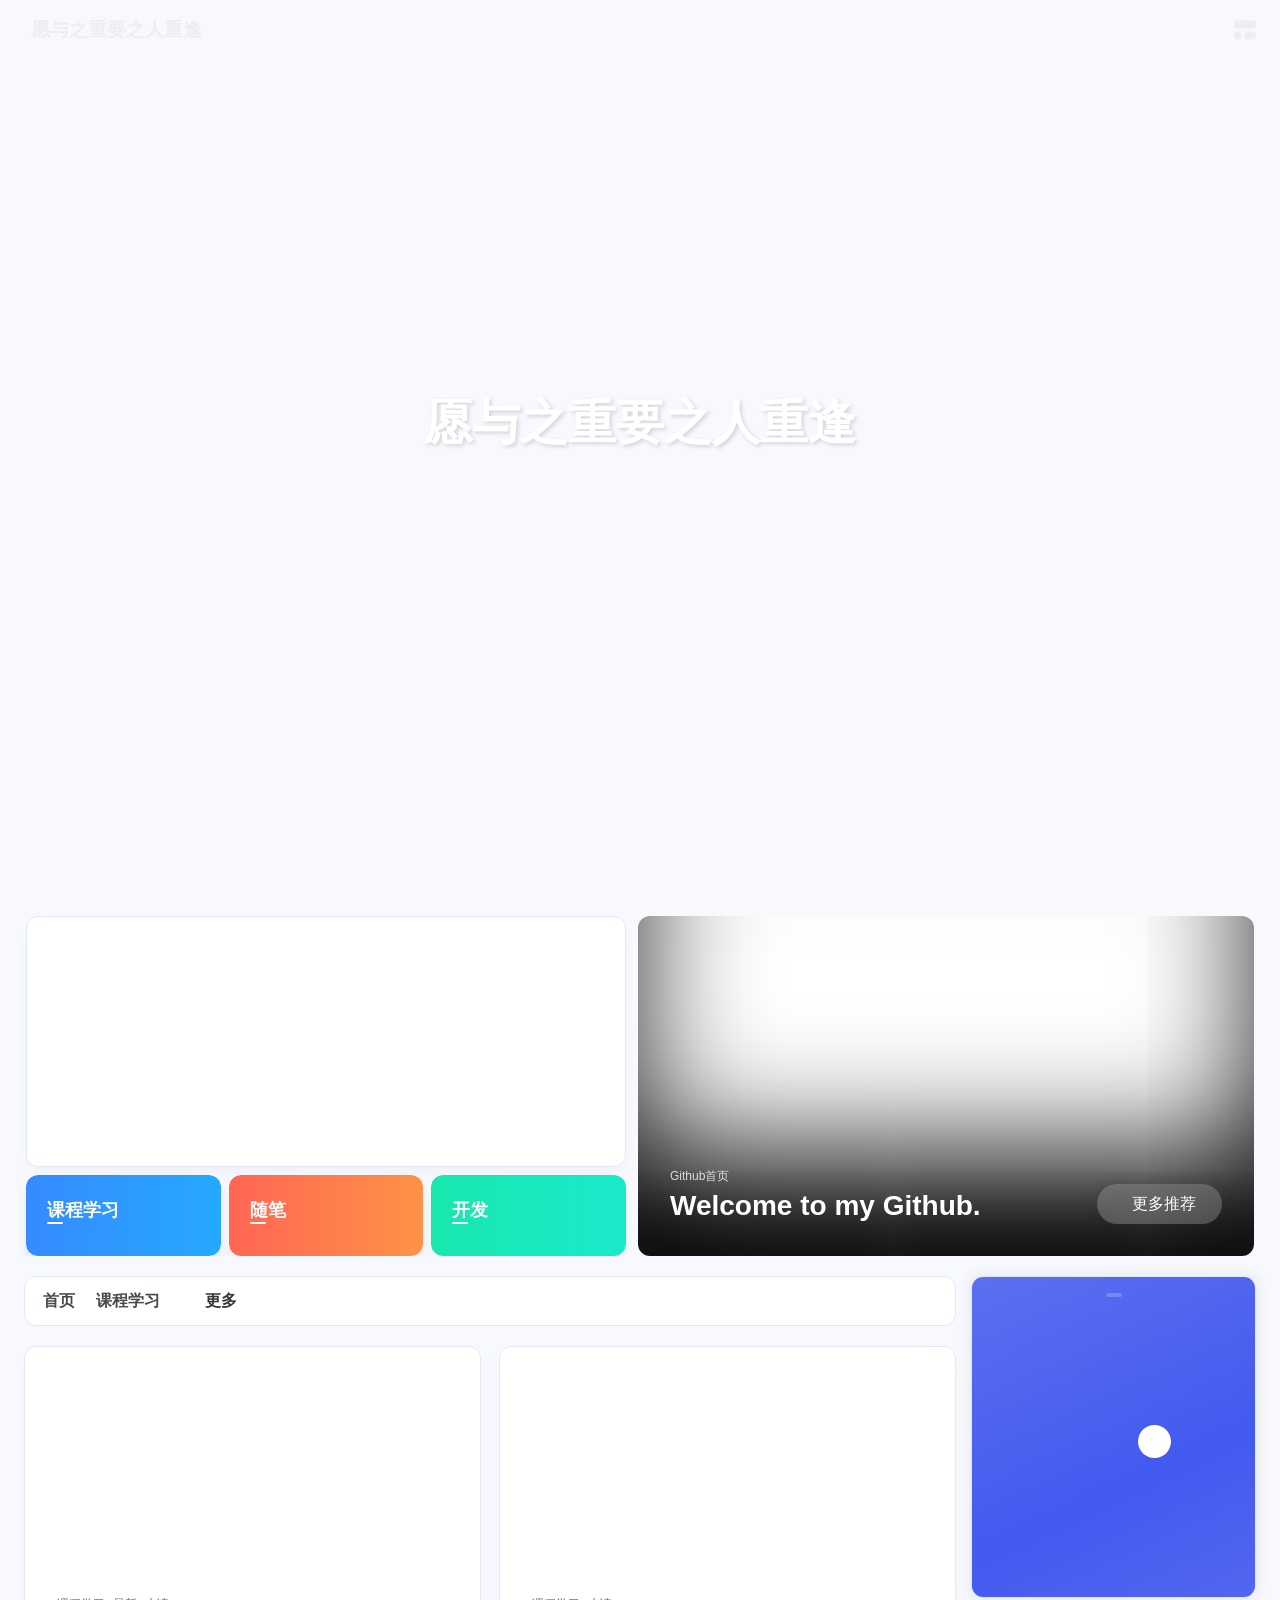
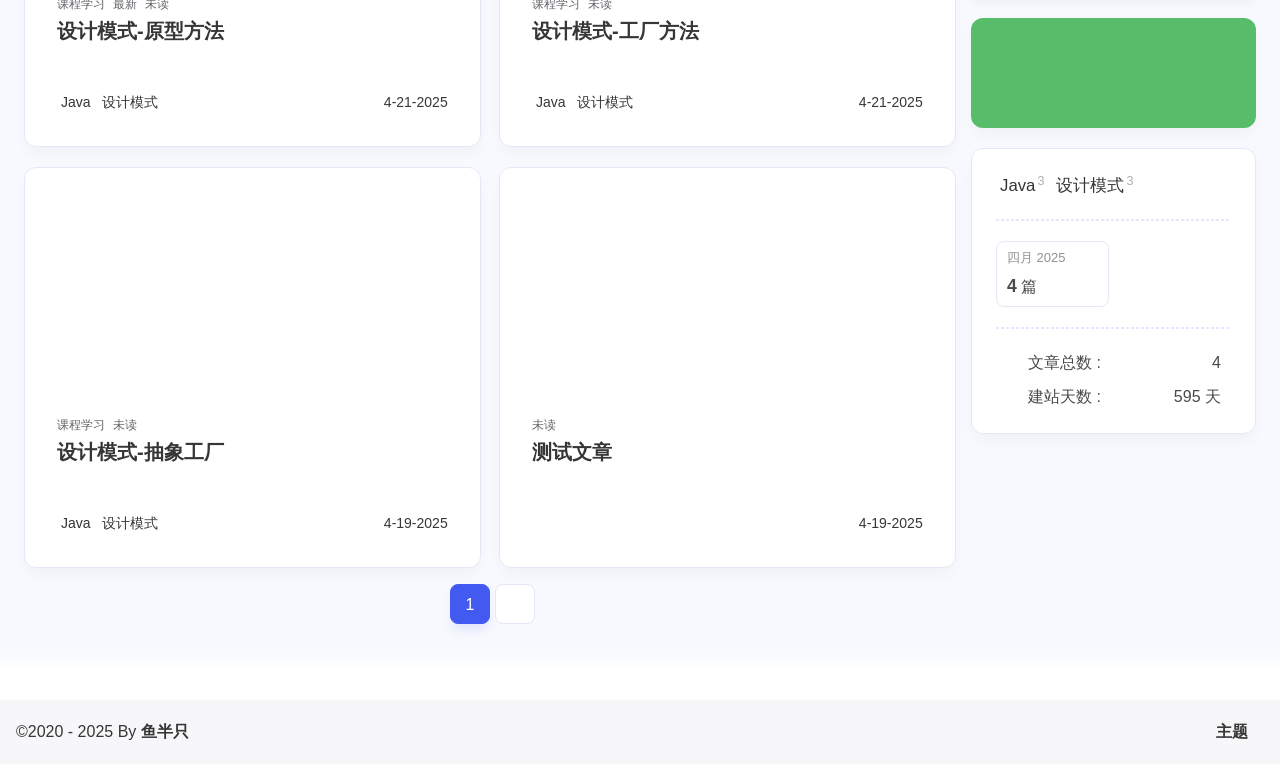
==== commit f2a485eb: "Site updated: 2025-04-21 17:37:39" ====
--- a/index.html
+++ b/index.html
@@ -60,7 +60,7 @@
   isHome: true,
   isHighlightShrink: false,
   isToc: false,
-  postUpdate: '2025-04-21 08:52:14',
+  postUpdate: '2025-04-21 17:37:34',
   postMainColor: '',
 }</script><noscript><style type="text/css">
   #nav {
@@ -203,13 +203,34 @@
 if (true) {
   document.addEventListener('pjax:send', () => { preloader.initLoading() })
   document.addEventListener('pjax:complete', () => { preloader.endLoading() })
-}</script><link rel="stylesheet" href="https://cdn.cbd.int/anzhiyu-theme-static@1.1.10/progress_bar/progress_bar.css"/><script async="async" src="https://cdn.cbd.int/pace-js@1.2.4/pace.min.js" data-pace-options="{ &quot;restartOnRequestAfter&quot;:false,&quot;eventLag&quot;:false}"></script><div class="page" id="body-wrap"><header class="full_page" id="page-header" style="background: url(/images/Background001.jpg) top / cover no-repeat !important"><nav id="nav"><div id="nav-group"><span id="blog_name"><a id="site-name" href="/" accesskey="h"><div class="title">愿与之重要之人重逢</div><i class="anzhiyufont anzhiyu-icon-house-chimney"></i></a></span><div class="mask-name-container"><div id="name-container"><a id="page-name" href="javascript:anzhiyu.scrollToDest(0, 500)">PAGE_NAME</a></div></div><div id="menus"></div><div id="nav-right"><div class="nav-button" id="randomPost_button"><a class="site-page" onclick="toRandomPost()" title="随机前往一个文章" href="javascript:void(0);"><i class="anzhiyufont anzhiyu-icon-dice"></i></a></div><input id="center-console" type="checkbox"/><label class="widget" for="center-console" title="中控台" onclick="anzhiyu.switchConsole();"><i class="left"></i><i class="widget center"></i><i class="widget right"></i></label><div id="console"><div class="console-card-group-reward"><ul class="reward-all console-card"><li class="reward-item"><a href="https://npm.elemecdn.com/anzhiyu-blog@1.1.6/img/post/common/qrcode-weichat.png" target="_blank"><img class="post-qr-code-img" alt="微信" src= "[data-uri]" onerror="this.onerror=null,this.src=&quot;/img/404.jpg&quot;" data-lazy-src="https://npm.elemecdn.com/anzhiyu-blog@1.1.6/img/post/common/qrcode-weichat.png"/></a><div class="post-qr-code-desc">微信</div></li><li class="reward-item"><a href="https://npm.elemecdn.com/anzhiyu-blog@1.1.6/img/post/common/qrcode-alipay.png" target="_blank"><img class="post-qr-code-img" alt="支付宝" src= "[data-uri]" onerror="this.onerror=null,this.src=&quot;/img/404.jpg&quot;" data-lazy-src="https://npm.elemecdn.com/anzhiyu-blog@1.1.6/img/post/common/qrcode-alipay.png"/></a><div class="post-qr-code-desc">支付宝</div></li></ul></div><div class="console-card-group"><div class="console-card-group-left"><div class="console-card" id="card-newest-comments"><div class="card-content"><div class="author-content-item-tips">互动</div><span class="author-content-item-title"> 最新评论</span></div><div class="aside-list"><span>正在加载中...</span></div></div></div><div class="console-card-group-right"><div class="console-card tags"><div class="card-content"><div class="author-content-item-tips">兴趣点</div><span class="author-content-item-title">寻找你感兴趣的领域</span><div class="card-tags"><div class="item-headline"></div><div class="card-tag-cloud"><a href="/tags/Java/" style="font-size: 1.05rem;">Java<sup>2</sup></a><a href="/tags/%E8%AE%BE%E8%AE%A1%E6%A8%A1%E5%BC%8F/" style="font-size: 1.05rem;">设计模式<sup>2</sup></a></div></div><hr/></div></div><div class="console-card history"><div class="item-headline"><i class="anzhiyufont anzhiyu-icon-box-archiv"></i><span>文章</span></div><div class="card-archives"><div class="item-headline"><i class="anzhiyufont anzhiyu-icon-archive"></i><span>归档</span></div><ul class="card-archive-list"><li class="card-archive-list-item"><a class="card-archive-list-link" href="/archives/2025/04/"><span class="card-archive-list-date">四月 2025</span><div class="card-archive-list-count-group"><span class="card-archive-list-count">3</span><span>篇</span></div></a></li></ul></div><hr/></div></div></div><div class="button-group"><div class="console-btn-item"><a class="darkmode_switchbutton" title="显示模式切换" href="javascript:void(0);"><i class="anzhiyufont anzhiyu-icon-moon"></i></a></div><div class="console-btn-item" id="consoleHideAside" onclick="anzhiyu.hideAsideBtn()" title="边栏显示控制"><a class="asideSwitch"><i class="anzhiyufont anzhiyu-icon-arrows-left-right"></i></a></div><div class="console-btn-item" id="consoleMusic" onclick="anzhiyu.musicToggle()" title="音乐开关"><a class="music-switch"><i class="anzhiyufont anzhiyu-icon-music"></i></a></div></div><div class="console-mask" onclick="anzhiyu.hideConsole()" href="javascript:void(0);"></div></div><div class="nav-button" id="nav-totop"><a class="totopbtn" href="javascript:void(0);"><i class="anzhiyufont anzhiyu-icon-arrow-up"></i><span id="percent" onclick="anzhiyu.scrollToDest(0,500)">0</span></a></div><div id="toggle-menu"><a class="site-page" href="javascript:void(0);" title="切换"><i class="anzhiyufont anzhiyu-icon-bars"></i></a></div></div></div></nav><div id="site-info"><h1 id="site-title">愿与之重要之人重逢</h1></div><div id="scroll-down"><i class="anzhiyufont anzhiyu-icon-angle-down scroll-down-effects"></i></div></header><main id="blog-container"><div id="home_top"><div class="swiper_container_card" style="height: auto;width: 100%"><div id="bannerGroup"><div id="random-banner"><canvas id="peoplecanvas"></canvas><a id="random-hover" href="javascript:toRandomPost()"><i class="anzhiyufont anzhiyu-icon-paper-plane"></i><div class="bannerText">随便逛逛<i class="anzhiyufont anzhiyu-icon-arrow-right"></i></div></a></div><div class="categoryGroup"><div class="categoryItem" style="box-shadow:var(--anzhiyu-shadow-blue)"><a class="categoryButton blue" href="/categories/%E8%AF%BE%E7%A8%8B%E5%AD%A6%E4%B9%A0/"><span class="categoryButtonText">课程学习</span><i class="anzhiyufont anzhiyu-icon-dove"></i></a></div><div class="categoryItem" style="box-shadow:var(--anzhiyu-shadow-red)"><a class="categoryButton red" href="/categories/%E9%9A%8F%E7%AC%94/"><span class="categoryButtonText">随笔</span><i class="anzhiyufont anzhiyu-icon-fire"></i></a></div><div class="categoryItem" style="box-shadow:var(--anzhiyu-shadow-green)"><a class="categoryButton green" href="/categories/%E5%BC%80%E5%8F%91/"><span class="categoryButtonText">开发</span><i class="anzhiyufont anzhiyu-icon-book"></i></a></div></div></div><div class="topGroup"><div class="recent-post-item" onclick="pjax.loadUrl(&quot;/2025/04/20/%E8%AE%BE%E8%AE%A1%E6%A8%A1%E5%BC%8F-%E6%8A%BD%E8%B1%A1%E5%B7%A5%E5%8E%82/&quot;)"><div class="post_cover left_radius"><a href="2025/04/20/设计模式-抽象工厂/" title="设计模式-抽象工厂"><span class="recent-post-top-text">荐</span><img class="post_bg" onerror="this.onerror=null;this.src='/img/404.jpg'" alt="cover" src= "[data-uri]" onerror="this.onerror=null,this.src=&quot;/img/404.jpg&quot;" data-lazy-src="/images/Background002.jpg"></a></div><div class="recent-post-info"><a class="article-title" href="2025/04/20/设计模式-抽象工厂/" title="设计模式-抽象工厂">设计模式-抽象工厂</a></div></div><div class="recent-post-item" onclick="pjax.loadUrl(&quot;/2025/04/20/%E6%B5%8B%E8%AF%95%E6%96%87%E7%AB%A0/&quot;)"><div class="post_cover left_radius"><a href="2025/04/20/测试文章/" title="测试文章"><span class="recent-post-top-text">荐</span><img class="post_bg" onerror="this.onerror=null;this.src='/img/404.jpg'" alt="cover" src= "[data-uri]" onerror="this.onerror=null,this.src=&quot;/img/404.jpg&quot;" data-lazy-src="/images/Background002.jpg"></a></div><div class="recent-post-info"><a class="article-title" href="2025/04/20/测试文章/" title="测试文章">测试文章</a></div></div><div class="recent-post-item" onclick="pjax.loadUrl(&quot;/2025/04/21/%E8%AE%BE%E8%AE%A1%E6%A8%A1%E5%BC%8F-%E5%B7%A5%E5%8E%82%E6%96%B9%E6%B3%95/&quot;)"><div class="post_cover left_radius"><a href="2025/04/21/设计模式-工厂方法/" title="设计模式-工厂方法"><span class="recent-post-top-text">荐</span><img class="post_bg" onerror="this.onerror=null;this.src='/img/404.jpg'" alt="cover" src= "[data-uri]" onerror="this.onerror=null,this.src=&quot;/img/404.jpg&quot;" data-lazy-src="/images/Background002.jpg"></a></div><div class="recent-post-info"><a class="article-title" href="2025/04/21/设计模式-工厂方法/" title="设计模式-工厂方法">设计模式-工厂方法</a></div></div><a class="todayCard" id="todayCard" target="_blank" rel="noopener" href="https://github.com/SakuraZeroTwo" style="z-index: 1;"><div class="todayCard-info"><div class="todayCard-tips">Github首页</div><div class="todayCard-title">Welcome to my Github.</div></div><img class="todayCard-cover" src= "[data-uri]" onerror="this.onerror=null,this.src=&quot;/img/404.jpg&quot;" data-lazy-src="https://bu.dusays.com/2023/05/13/645fa3cf90d70.webp" onerror="this.onerror=null;this.src='/img/404.jpg'" alt="封面"><div class="banner-button-group"><div class="banner-button" onclick="event.stopPropagation();event.preventDefault();anzhiyu.hideTodayCard();"><i class="anzhiyufont anzhiyu-icon-arrow-circle-right"></i><span class="banner-button-text">更多推荐</span></div></div></a></div><link rel="stylesheet"></div></div><div class="layout" id="content-inner"><div class="recent-posts" id="recent-posts"><div id="categoryBar"><div class="category-bar" id="category-bar"><div id="catalog-bar"><div id="catalog-list"><div class="catalog-list-item" id="首页"><a href="/">首页</a></div>
+}</script><link rel="stylesheet" href="https://cdn.cbd.int/anzhiyu-theme-static@1.1.10/progress_bar/progress_bar.css"/><script async="async" src="https://cdn.cbd.int/pace-js@1.2.4/pace.min.js" data-pace-options="{ &quot;restartOnRequestAfter&quot;:false,&quot;eventLag&quot;:false}"></script><div class="page" id="body-wrap"><header class="full_page" id="page-header" style="background: url(/images/Background001.jpg) top / cover no-repeat !important"><nav id="nav"><div id="nav-group"><span id="blog_name"><a id="site-name" href="/" accesskey="h"><div class="title">愿与之重要之人重逢</div><i class="anzhiyufont anzhiyu-icon-house-chimney"></i></a></span><div class="mask-name-container"><div id="name-container"><a id="page-name" href="javascript:anzhiyu.scrollToDest(0, 500)">PAGE_NAME</a></div></div><div id="menus"></div><div id="nav-right"><div class="nav-button" id="randomPost_button"><a class="site-page" onclick="toRandomPost()" title="随机前往一个文章" href="javascript:void(0);"><i class="anzhiyufont anzhiyu-icon-dice"></i></a></div><input id="center-console" type="checkbox"/><label class="widget" for="center-console" title="中控台" onclick="anzhiyu.switchConsole();"><i class="left"></i><i class="widget center"></i><i class="widget right"></i></label><div id="console"><div class="console-card-group-reward"><ul class="reward-all console-card"><li class="reward-item"><a href="https://npm.elemecdn.com/anzhiyu-blog@1.1.6/img/post/common/qrcode-weichat.png" target="_blank"><img class="post-qr-code-img" alt="微信" src= "[data-uri]" onerror="this.onerror=null,this.src=&quot;/img/404.jpg&quot;" data-lazy-src="https://npm.elemecdn.com/anzhiyu-blog@1.1.6/img/post/common/qrcode-weichat.png"/></a><div class="post-qr-code-desc">微信</div></li><li class="reward-item"><a href="https://npm.elemecdn.com/anzhiyu-blog@1.1.6/img/post/common/qrcode-alipay.png" target="_blank"><img class="post-qr-code-img" alt="支付宝" src= "[data-uri]" onerror="this.onerror=null,this.src=&quot;/img/404.jpg&quot;" data-lazy-src="https://npm.elemecdn.com/anzhiyu-blog@1.1.6/img/post/common/qrcode-alipay.png"/></a><div class="post-qr-code-desc">支付宝</div></li></ul></div><div class="console-card-group"><div class="console-card-group-left"><div class="console-card" id="card-newest-comments"><div class="card-content"><div class="author-content-item-tips">互动</div><span class="author-content-item-title"> 最新评论</span></div><div class="aside-list"><span>正在加载中...</span></div></div></div><div class="console-card-group-right"><div class="console-card tags"><div class="card-content"><div class="author-content-item-tips">兴趣点</div><span class="author-content-item-title">寻找你感兴趣的领域</span><div class="card-tags"><div class="item-headline"></div><div class="card-tag-cloud"><a href="/tags/Java/" style="font-size: 1.05rem;">Java<sup>3</sup></a><a href="/tags/%E8%AE%BE%E8%AE%A1%E6%A8%A1%E5%BC%8F/" style="font-size: 1.05rem;">设计模式<sup>3</sup></a></div></div><hr/></div></div><div class="console-card history"><div class="item-headline"><i class="anzhiyufont anzhiyu-icon-box-archiv"></i><span>文章</span></div><div class="card-archives"><div class="item-headline"><i class="anzhiyufont anzhiyu-icon-archive"></i><span>归档</span></div><ul class="card-archive-list"><li class="card-archive-list-item"><a class="card-archive-list-link" href="/archives/2025/04/"><span class="card-archive-list-date">四月 2025</span><div class="card-archive-list-count-group"><span class="card-archive-list-count">4</span><span>篇</span></div></a></li></ul></div><hr/></div></div></div><div class="button-group"><div class="console-btn-item"><a class="darkmode_switchbutton" title="显示模式切换" href="javascript:void(0);"><i class="anzhiyufont anzhiyu-icon-moon"></i></a></div><div class="console-btn-item" id="consoleHideAside" onclick="anzhiyu.hideAsideBtn()" title="边栏显示控制"><a class="asideSwitch"><i class="anzhiyufont anzhiyu-icon-arrows-left-right"></i></a></div><div class="console-btn-item" id="consoleMusic" onclick="anzhiyu.musicToggle()" title="音乐开关"><a class="music-switch"><i class="anzhiyufont anzhiyu-icon-music"></i></a></div></div><div class="console-mask" onclick="anzhiyu.hideConsole()" href="javascript:void(0);"></div></div><div class="nav-button" id="nav-totop"><a class="totopbtn" href="javascript:void(0);"><i class="anzhiyufont anzhiyu-icon-arrow-up"></i><span id="percent" onclick="anzhiyu.scrollToDest(0,500)">0</span></a></div><div id="toggle-menu"><a class="site-page" href="javascript:void(0);" title="切换"><i class="anzhiyufont anzhiyu-icon-bars"></i></a></div></div></div></nav><div id="site-info"><h1 id="site-title">愿与之重要之人重逢</h1></div><div id="scroll-down"><i class="anzhiyufont anzhiyu-icon-angle-down scroll-down-effects"></i></div></header><main id="blog-container"><div id="home_top"><div class="swiper_container_card" style="height: auto;width: 100%"><div id="bannerGroup"><div id="random-banner"><canvas id="peoplecanvas"></canvas><a id="random-hover" href="javascript:toRandomPost()"><i class="anzhiyufont anzhiyu-icon-paper-plane"></i><div class="bannerText">随便逛逛<i class="anzhiyufont anzhiyu-icon-arrow-right"></i></div></a></div><div class="categoryGroup"><div class="categoryItem" style="box-shadow:var(--anzhiyu-shadow-blue)"><a class="categoryButton blue" href="/categories/%E8%AF%BE%E7%A8%8B%E5%AD%A6%E4%B9%A0/"><span class="categoryButtonText">课程学习</span><i class="anzhiyufont anzhiyu-icon-dove"></i></a></div><div class="categoryItem" style="box-shadow:var(--anzhiyu-shadow-red)"><a class="categoryButton red" href="/categories/%E9%9A%8F%E7%AC%94/"><span class="categoryButtonText">随笔</span><i class="anzhiyufont anzhiyu-icon-fire"></i></a></div><div class="categoryItem" style="box-shadow:var(--anzhiyu-shadow-green)"><a class="categoryButton green" href="/categories/%E5%BC%80%E5%8F%91/"><span class="categoryButtonText">开发</span><i class="anzhiyufont anzhiyu-icon-book"></i></a></div></div></div><div class="topGroup"><div class="recent-post-item" onclick="pjax.loadUrl(&quot;/2025/04/20/%E6%B5%8B%E8%AF%95%E6%96%87%E7%AB%A0/&quot;)"><div class="post_cover left_radius"><a href="2025/04/20/测试文章/" title="测试文章"><span class="recent-post-top-text">荐</span><img class="post_bg" onerror="this.onerror=null;this.src='/img/404.jpg'" alt="cover" src= "[data-uri]" onerror="this.onerror=null,this.src=&quot;/img/404.jpg&quot;" data-lazy-src="/images/Background002.jpg"></a></div><div class="recent-post-info"><a class="article-title" href="2025/04/20/测试文章/" title="测试文章">测试文章</a></div></div><div class="recent-post-item" onclick="pjax.loadUrl(&quot;/2025/04/21/%E8%AE%BE%E8%AE%A1%E6%A8%A1%E5%BC%8F-%E5%8E%9F%E5%9E%8B%E6%96%B9%E6%B3%95/&quot;)"><div class="post_cover left_radius"><a href="2025/04/21/设计模式-原型方法/" title="设计模式-原型方法"><span class="recent-post-top-text">荐</span><img class="post_bg" onerror="this.onerror=null;this.src='/img/404.jpg'" alt="cover" src= "[data-uri]" onerror="this.onerror=null,this.src=&quot;/img/404.jpg&quot;" data-lazy-src="/images/Background002.jpg"></a></div><div class="recent-post-info"><a class="article-title" href="2025/04/21/设计模式-原型方法/" title="设计模式-原型方法">设计模式-原型方法</a></div></div><div class="recent-post-item" onclick="pjax.loadUrl(&quot;/2025/04/20/%E8%AE%BE%E8%AE%A1%E6%A8%A1%E5%BC%8F-%E6%8A%BD%E8%B1%A1%E5%B7%A5%E5%8E%82/&quot;)"><div class="post_cover left_radius"><a href="2025/04/20/设计模式-抽象工厂/" title="设计模式-抽象工厂"><span class="recent-post-top-text">荐</span><img class="post_bg" onerror="this.onerror=null;this.src='/img/404.jpg'" alt="cover" src= "[data-uri]" onerror="this.onerror=null,this.src=&quot;/img/404.jpg&quot;" data-lazy-src="/images/Background002.jpg"></a></div><div class="recent-post-info"><a class="article-title" href="2025/04/20/设计模式-抽象工厂/" title="设计模式-抽象工厂">设计模式-抽象工厂</a></div></div><div class="recent-post-item" onclick="pjax.loadUrl(&quot;/2025/04/21/%E8%AE%BE%E8%AE%A1%E6%A8%A1%E5%BC%8F-%E5%B7%A5%E5%8E%82%E6%96%B9%E6%B3%95/&quot;)"><div class="post_cover left_radius"><a href="2025/04/21/设计模式-工厂方法/" title="设计模式-工厂方法"><span class="recent-post-top-text">荐</span><img class="post_bg" onerror="this.onerror=null;this.src='/img/404.jpg'" alt="cover" src= "[data-uri]" onerror="this.onerror=null,this.src=&quot;/img/404.jpg&quot;" data-lazy-src="/images/Background002.jpg"></a></div><div class="recent-post-info"><a class="article-title" href="2025/04/21/设计模式-工厂方法/" title="设计模式-工厂方法">设计模式-工厂方法</a></div></div><a class="todayCard" id="todayCard" target="_blank" rel="noopener" href="https://github.com/SakuraZeroTwo" style="z-index: 1;"><div class="todayCard-info"><div class="todayCard-tips">Github首页</div><div class="todayCard-title">Welcome to my Github.</div></div><img class="todayCard-cover" src= "[data-uri]" onerror="this.onerror=null,this.src=&quot;/img/404.jpg&quot;" data-lazy-src="https://bu.dusays.com/2023/05/13/645fa3cf90d70.webp" onerror="this.onerror=null;this.src='/img/404.jpg'" alt="封面"><div class="banner-button-group"><div class="banner-button" onclick="event.stopPropagation();event.preventDefault();anzhiyu.hideTodayCard();"><i class="anzhiyufont anzhiyu-icon-arrow-circle-right"></i><span class="banner-button-text">更多推荐</span></div></div></a></div><link rel="stylesheet"></div></div><div class="layout" id="content-inner"><div class="recent-posts" id="recent-posts"><div id="categoryBar"><div class="category-bar" id="category-bar"><div id="catalog-bar"><div id="catalog-list"><div class="catalog-list-item" id="首页"><a href="/">首页</a></div>
     <div class="catalog-list-item" id="/categories/课程学习/">
       <a href="/categories/课程学习/">
         课程学习
       </a>
     </div>
-    </div><div class="category-bar-next" id="category-bar-next" onclick="anzhiyu.scrollCategoryBarToRight()"><i class="anzhiyufont anzhiyu-icon-angle-double-right"></i></div><a class="catalog-more" href="/categories/">更多</a></div></div></div><div class="recent-post-item lastestpost-item" onclick="pjax.loadUrl('/2025/04/21/%E8%AE%BE%E8%AE%A1%E6%A8%A1%E5%BC%8F-%E5%B7%A5%E5%8E%82%E6%96%B9%E6%B3%95/')"><div class="post_cover left"><a href="/2025/04/21/%E8%AE%BE%E8%AE%A1%E6%A8%A1%E5%BC%8F-%E5%B7%A5%E5%8E%82%E6%96%B9%E6%B3%95/" title="设计模式-工厂方法" style="display: flex;height: 100%;"><img class="post_bg" src= "[data-uri]" onerror="this.onerror=null,this.src=&quot;/img/404.jpg&quot;" data-lazy-src="/images/Background002.jpg" onerror="this.onerror=null;this.src='/img/404.jpg'" alt="设计模式-工厂方法" style="pointer-events: none"></a></div><div class="recent-post-info"><div class="recent-post-info-top"><div class="recent-post-info-top-tips"><div class="article-categories-original">课程学习</div><span class="newPost">最新</span><a class="unvisited-post" href="/2025/04/21/%E8%AE%BE%E8%AE%A1%E6%A8%A1%E5%BC%8F-%E5%B7%A5%E5%8E%82%E6%96%B9%E6%B3%95/" title="设计模式-工厂方法">未读</a></div><a class="article-title" href="/2025/04/21/%E8%AE%BE%E8%AE%A1%E6%A8%A1%E5%BC%8F-%E5%B7%A5%E5%8E%82%E6%96%B9%E6%B3%95/" title="设计模式-工厂方法">设计模式-工厂方法</a></div><div class="article-meta-wrap"><span class="post-meta-date"><i class="anzhiyufont anzhiyu-icon-calendar-days" style="font-size: 15px; display:none"></i><span class="article-meta-label">发表于</span><time datetime="2025-04-21T00:15:12.000Z" title="发表于 2025-04-21 08:15:12" time="2025-04-21 08:15:12">2025-04-21</time><time class="time_hidden" datetime="2025-04-21T00:52:06.016Z" title="更新于 2025-04-21 08:52:06" time="2025-04-21 08:52:06">2025-04-21</time></span><span class="article-meta tags"><a class="article-meta__tags" href="/tags/Java/" event.cancelbubble onclick="window.event.cancelBubble=true;"><span> <i class="anzhiyufont anzhiyu-icon-hashtag"></i>Java</span></a><a class="article-meta__tags" href="/tags/%E8%AE%BE%E8%AE%A1%E6%A8%A1%E5%BC%8F/" event.cancelbubble onclick="window.event.cancelBubble=true;"><span> <i class="anzhiyufont anzhiyu-icon-hashtag"></i>设计模式</span></a></span></div><div class="content">Factory Method（工厂方法）定义
+    </div><div class="category-bar-next" id="category-bar-next" onclick="anzhiyu.scrollCategoryBarToRight()"><i class="anzhiyufont anzhiyu-icon-angle-double-right"></i></div><a class="catalog-more" href="/categories/">更多</a></div></div></div><div class="recent-post-item lastestpost-item" onclick="pjax.loadUrl('/2025/04/21/%E8%AE%BE%E8%AE%A1%E6%A8%A1%E5%BC%8F-%E5%8E%9F%E5%9E%8B%E6%96%B9%E6%B3%95/')"><div class="post_cover left"><a href="/2025/04/21/%E8%AE%BE%E8%AE%A1%E6%A8%A1%E5%BC%8F-%E5%8E%9F%E5%9E%8B%E6%96%B9%E6%B3%95/" title="设计模式-原型方法" style="display: flex;height: 100%;"><img class="post_bg" src= "[data-uri]" onerror="this.onerror=null,this.src=&quot;/img/404.jpg&quot;" data-lazy-src="/images/Background002.jpg" onerror="this.onerror=null;this.src='/img/404.jpg'" alt="设计模式-原型方法" style="pointer-events: none"></a></div><div class="recent-post-info"><div class="recent-post-info-top"><div class="recent-post-info-top-tips"><div class="article-categories-original">课程学习</div><span class="newPost">最新</span><a class="unvisited-post" href="/2025/04/21/%E8%AE%BE%E8%AE%A1%E6%A8%A1%E5%BC%8F-%E5%8E%9F%E5%9E%8B%E6%96%B9%E6%B3%95/" title="设计模式-原型方法">未读</a></div><a class="article-title" href="/2025/04/21/%E8%AE%BE%E8%AE%A1%E6%A8%A1%E5%BC%8F-%E5%8E%9F%E5%9E%8B%E6%96%B9%E6%B3%95/" title="设计模式-原型方法">设计模式-原型方法</a></div><div class="article-meta-wrap"><span class="post-meta-date"><i class="anzhiyufont anzhiyu-icon-calendar-days" style="font-size: 15px; display:none"></i><span class="article-meta-label">发表于</span><time datetime="2025-04-21T01:20:33.000Z" title="发表于 2025-04-21 09:20:33" time="2025-04-21 09:20:33">2025-04-21</time><time class="time_hidden" datetime="2025-04-21T01:36:59.768Z" title="更新于 2025-04-21 09:36:59" time="2025-04-21 09:36:59">2025-04-21</time></span><span class="article-meta tags"><a class="article-meta__tags" href="/tags/Java/" event.cancelbubble onclick="window.event.cancelBubble=true;"><span> <i class="anzhiyufont anzhiyu-icon-hashtag"></i>Java</span></a><a class="article-meta__tags" href="/tags/%E8%AE%BE%E8%AE%A1%E6%A8%A1%E5%BC%8F/" event.cancelbubble onclick="window.event.cancelBubble=true;"><span> <i class="anzhiyufont anzhiyu-icon-hashtag"></i>设计模式</span></a></span></div><div class="content">Prototype定义
+如果不是利用类产生对象，而是从一个对象实例产生出另外一个对象，这就是Prototype(原型)。
+
+意图
+用原型实例指定要创建对象的种类，且通过拷贝这些原型创建新的对象。
+
+动机
+通过拷贝原型来创建新的对象，可以减少你需要知道的类的数目。
+
+适用性
+当要实例化的类是在运行时刻指定时
+复制与粘贴：许多软件提供的Ctrl + C和Ctrl + V就是原型模式的应用之一。
+复制对象与原型对象类型相同（内容也相同），但内存地址（引用）不同。使用原型模式可以大大提高对象的创建效率（但也不是绝对的，具体例子可以自己找找看）。
+
+
+相似对象的复制：很多时候，你所需要的并不是一模一样的复制对象，而是在某些属性值上存在异同的相似对象。此时可以通过原型模式获得相同对象后再对其属性做修改。
+例如你要复制多个学生，他们只有性别、年龄、姓名有区别，而专业、学校等信息相同，此时可以用原型模式简化创建过程，高效！
+
+
+
+Clone方法由Object定义
+在原型模式结构中定义了一个抽象原型类，所有Java类都继承自java.lang.Object，而Object类提供一个clone()方法，可 ...</div></div></div><div class="recent-post-item" onclick="pjax.loadUrl('/2025/04/21/%E8%AE%BE%E8%AE%A1%E6%A8%A1%E5%BC%8F-%E5%B7%A5%E5%8E%82%E6%96%B9%E6%B3%95/')"><div class="post_cover left"><a href="/2025/04/21/%E8%AE%BE%E8%AE%A1%E6%A8%A1%E5%BC%8F-%E5%B7%A5%E5%8E%82%E6%96%B9%E6%B3%95/" title="设计模式-工厂方法" style="display: flex;height: 100%;"><img class="post_bg" src= "[data-uri]" onerror="this.onerror=null,this.src=&quot;/img/404.jpg&quot;" data-lazy-src="/images/Background002.jpg" onerror="this.onerror=null;this.src='/img/404.jpg'" alt="设计模式-工厂方法" style="pointer-events: none"></a></div><div class="recent-post-info"><div class="recent-post-info-top"><div class="recent-post-info-top-tips"><div class="article-categories-original">课程学习</div><a class="unvisited-post" href="/2025/04/21/%E8%AE%BE%E8%AE%A1%E6%A8%A1%E5%BC%8F-%E5%B7%A5%E5%8E%82%E6%96%B9%E6%B3%95/" title="设计模式-工厂方法">未读</a></div><a class="article-title" href="/2025/04/21/%E8%AE%BE%E8%AE%A1%E6%A8%A1%E5%BC%8F-%E5%B7%A5%E5%8E%82%E6%96%B9%E6%B3%95/" title="设计模式-工厂方法">设计模式-工厂方法</a></div><div class="article-meta-wrap"><span class="post-meta-date"><i class="anzhiyufont anzhiyu-icon-calendar-days" style="font-size: 15px; display:none"></i><span class="article-meta-label">发表于</span><time datetime="2025-04-21T00:15:12.000Z" title="发表于 2025-04-21 08:15:12" time="2025-04-21 08:15:12">2025-04-21</time><time class="time_hidden" datetime="2025-04-21T00:55:57.040Z" title="更新于 2025-04-21 08:55:57" time="2025-04-21 08:55:57">2025-04-21</time></span><span class="article-meta tags"><a class="article-meta__tags" href="/tags/Java/" event.cancelbubble onclick="window.event.cancelBubble=true;"><span> <i class="anzhiyufont anzhiyu-icon-hashtag"></i>Java</span></a><a class="article-meta__tags" href="/tags/%E8%AE%BE%E8%AE%A1%E6%A8%A1%E5%BC%8F/" event.cancelbubble onclick="window.event.cancelBubble=true;"><span> <i class="anzhiyufont anzhiyu-icon-hashtag"></i>设计模式</span></a></span></div><div class="content">Factory Method（工厂方法）定义
 负责生产一个对象
 
 定义一个创建对象的接口，让子类决定实例化哪个类，使得一个类的实例化延迟到其子类。
@@ -246,7 +267,7 @@
 
 实例手机产品接口和路由器产品接口12345678910111213141516171819202122//手机产品接口public interface IPhoneProduct&#123;	//开机	void start();	//关机	void shutdown();	//打电话	void callup();	//发邮件 	void sendSMS();&#125;//路由器产品接口public interface IRouterProduct &#123;    //开机    void start();    //关机    void shutdown();    //打开wifi    void openwifi();    //设置    void setting();&#125;
 
-华为和小米产品的4个实现类1234567891011121314151617181920212223242526272829303132333 ...</div></div></div><div class="recent-post-item" onclick="pjax.loadUrl('/2025/04/20/%E6%B5%8B%E8%AF%95%E6%96%87%E7%AB%A0/')"><div class="post_cover left"><a href="/2025/04/20/%E6%B5%8B%E8%AF%95%E6%96%87%E7%AB%A0/" title="测试文章" style="display: flex;height: 100%;"><img class="post_bg" src= "[data-uri]" onerror="this.onerror=null,this.src=&quot;/img/404.jpg&quot;" data-lazy-src="/images/Background002.jpg" onerror="this.onerror=null;this.src='/img/404.jpg'" alt="测试文章" style="pointer-events: none"></a></div><div class="recent-post-info"><div class="recent-post-info-top"><div class="recent-post-info-top-tips"><a class="unvisited-post" href="/2025/04/20/%E6%B5%8B%E8%AF%95%E6%96%87%E7%AB%A0/" title="测试文章">未读</a></div><a class="article-title" href="/2025/04/20/%E6%B5%8B%E8%AF%95%E6%96%87%E7%AB%A0/" title="测试文章">测试文章</a></div><div class="article-meta-wrap"><span class="post-meta-date"><i class="anzhiyufont anzhiyu-icon-calendar-days" style="font-size: 15px; display:none"></i><span class="article-meta-label">发表于</span><time datetime="2025-04-19T21:20:43.000Z" title="发表于 2025-04-20 05:20:43" time="2025-04-20 05:20:43">2025-04-20</time><time class="time_hidden" datetime="2025-04-19T23:33:01.962Z" title="更新于 2025-04-20 07:33:01" time="2025-04-20 07:33:01">2025-04-20</time></span></div><div class="content"></div></div></div><nav id="pagination"><div class="pagination"><span class="page-number current">1</span><div class="toPageGroup"><input id="toPageText" oninput="value=value.replace(/[^0-9]/g,'')" maxlength="3" onkeyup="this.value=this.value.replace(/[^u4e00-u9fa5w]/g,'')" aria-label="toPage"><a id="toPageButton" onclick="anzhiyu.toPage()"><i class="anzhiyufont anzhiyu-icon-angles-right" style="font-weight: inherit; font-size: 1rem;"></i></a></div></div></nav></div><div class="aside-content" id="aside-content"><div class="card-widget card-info"><div class="card-content"><div class="author-info__sayhi" id="author-info__sayhi" onclick="anzhiyu.changeSayHelloText()"></div><div class="author-info-avatar"><img class="avatar-img" src= "[data-uri]" onerror="this.onerror=null,this.src=&quot;/img/404.jpg&quot;" data-lazy-src="/images/avatar.jpg" onerror="this.onerror=null;this.src='/img/friend_404.gif'" alt="avatar"/><div class="author-status"><img class="g-status" src= "[data-uri]" onerror="this.onerror=null,this.src=&quot;/img/404.jpg&quot;" data-lazy-src="https://bu.dusays.com/2023/08/24/64e6ce9c507bb.png" alt="status"/></div></div><div class="author-info__description">邮箱: 1027309551@qq.com</div></div></div><div class="card-widget anzhiyu-right-widget" id="card-wechat" onclick="null"><div id="flip-wrapper"><div id="flip-content"><div class="face" style="background: url(https://bu.dusays.com/2023/01/13/63c02edf44033.png) center center / 100% no-repeat"></div><div class="back face" style="background: url(https://bu.dusays.com/2023/05/13/645fa415e8694.png) center center / 100% no-repeat"></div></div></div></div><div class="sticky_layout"><div class="card-widget"><div class="card-tags"><div class="item-headline"></div><div class="card-tag-cloud"><a href="/tags/Java/" style="font-size: 1.05rem;">Java<sup>2</sup></a><a href="/tags/%E8%AE%BE%E8%AE%A1%E6%A8%A1%E5%BC%8F/" style="font-size: 1.05rem;">设计模式<sup>2</sup></a></div></div><hr/><div class="card-archives"><div class="item-headline"><i class="anzhiyufont anzhiyu-icon-archive"></i><span>归档</span></div><ul class="card-archive-list"><li class="card-archive-list-item"><a class="card-archive-list-link" href="/archives/2025/04/"><span class="card-archive-list-date">四月 2025</span><div class="card-archive-list-count-group"><span class="card-archive-list-count">3</span><span>篇</span></div></a></li></ul></div><hr/><div class="card-webinfo"><div class="item-headline"><i class="anzhiyufont anzhiyu-icon-chart-line"></i><span>网站资讯</span></div><div class="webinfo"><div class="webinfo-item"><div class="webinfo-item-title"><i class="anzhiyufont anzhiyu-icon-file-lines"></i><div class="item-name">文章总数 :</div></div><div class="item-count">3</div></div><div class="webinfo-item"><div class="webinfo-item-title"><i class="anzhiyufont anzhiyu-icon-stopwatch"></i><div class="item-name">建站天数 :</div></div><div class="item-count" id="runtimeshow" data-publishDate="2021-03-31T16:00:00.000Z"><i class="anzhiyufont anzhiyu-icon-spinner anzhiyu-spin"></i></div></div></div></div></div></div></div></div></main><footer id="footer"><div id="footer-wrap"></div><div id="footer-bar"><div class="footer-bar-links"><div class="footer-bar-left"><div id="footer-bar-tips"><div class="copyright">&copy;2020 - 2025 By <a class="footer-bar-link" href="/" title="鱼半只" target="_blank">鱼半只</a></div></div><div id="footer-type-tips"></div></div><div class="footer-bar-right"><a class="footer-bar-link" target="_blank" rel="noopener" href="https://github.com/anzhiyu-c/hexo-theme-anzhiyu" title="主题">主题</a></div></div></div></footer></div><div id="sidebar"><div id="menu-mask"></div><div id="sidebar-menus"><div class="sidebar-site-data site-data is-center"><a href="/archives/" title="archive"><div class="headline">文章</div><div class="length-num">3</div></a><a href="/tags/" title="tag"><div class="headline">标签</div><div class="length-num">2</div></a><a href="/categories/" title="category"><div class="headline">分类</div><div class="length-num">1</div></a></div><span class="sidebar-menu-item-title">功能</span><div class="sidebar-menu-item"><a class="darkmode_switchbutton menu-child" href="javascript:void(0);" title="显示模式"><i class="anzhiyufont anzhiyu-icon-circle-half-stroke"></i><span>显示模式</span></a></div><div class="back-menu-list-groups"><div class="back-menu-list-group"><div class="back-menu-list-title">网页</div><div class="back-menu-list"><a class="back-menu-item" target="_blank" rel="noopener" href="https://blog.anheyu.com/" title="博客"><img class="back-menu-item-icon" src= "[data-uri]" onerror="this.onerror=null,this.src=&quot;/img/404.jpg&quot;" data-lazy-src="/img/favicon.ico" alt="博客"/><span class="back-menu-item-text">博客</span></a></div></div><div class="back-menu-list-group"><div class="back-menu-list-title">项目</div><div class="back-menu-list"><a class="back-menu-item" target="_blank" rel="noopener" href="https://image.anheyu.com/" title="安知鱼图床"><img class="back-menu-item-icon" src= "[data-uri]" onerror="this.onerror=null,this.src=&quot;/img/404.jpg&quot;" data-lazy-src="https://image.anheyu.com/favicon.ico" alt="安知鱼图床"/><span class="back-menu-item-text">安知鱼图床</span></a></div></div></div><span class="sidebar-menu-item-title">标签</span><div class="card-tags"><div class="item-headline"></div><div class="card-tag-cloud"><a href="/tags/Java/" style="font-size: 0.88rem;">Java<sup>2</sup></a><a href="/tags/%E8%AE%BE%E8%AE%A1%E6%A8%A1%E5%BC%8F/" style="font-size: 0.88rem;">设计模式<sup>2</sup></a></div></div><hr/></div></div><div id="rightside"><div id="rightside-config-hide"><button id="translateLink" type="button" title="简繁转换">繁</button><button id="darkmode" type="button" title="浅色和深色模式转换"><i class="anzhiyufont anzhiyu-icon-circle-half-stroke"></i></button><button id="hide-aside-btn" type="button" title="单栏和双栏切换"><i class="anzhiyufont anzhiyu-icon-arrows-left-right"></i></button></div><div id="rightside-config-show"><button id="rightside-config" type="button" title="设置"><i class="anzhiyufont anzhiyu-icon-gear"></i></button><button id="go-up" type="button" title="回到顶部"><i class="anzhiyufont anzhiyu-icon-arrow-up"></i></button></div></div><div id="nav-music"><a id="nav-music-hoverTips" onclick="anzhiyu.musicToggle()" accesskey="m">播放音乐</a><div id="console-music-bg"></div><meting-js id="8152976493" server="netease" type="playlist" mutex="true" preload="none" theme="var(--anzhiyu-main)" data-lrctype="0" order="random" volume="0.7"></meting-js></div><div id="rightMenu"><div class="rightMenu-group rightMenu-small"><div class="rightMenu-item" id="menu-backward"><i class="anzhiyufont anzhiyu-icon-arrow-left"></i></div><div class="rightMenu-item" id="menu-forward"><i class="anzhiyufont anzhiyu-icon-arrow-right"></i></div><div class="rightMenu-item" id="menu-refresh"><i class="anzhiyufont anzhiyu-icon-arrow-rotate-right" style="font-size: 1rem;"></i></div><div class="rightMenu-item" id="menu-top"><i class="anzhiyufont anzhiyu-icon-arrow-up"></i></div></div><div class="rightMenu-group rightMenu-line rightMenuPlugin"><div class="rightMenu-item" id="menu-copytext"><i class="anzhiyufont anzhiyu-icon-copy"></i><span>复制选中文本</span></div><div class="rightMenu-item" id="menu-pastetext"><i class="anzhiyufont anzhiyu-icon-paste"></i><span>粘贴文本</span></div><a class="rightMenu-item" id="menu-commenttext"><i class="anzhiyufont anzhiyu-icon-comment-medical"></i><span>引用到评论</span></a><div class="rightMenu-item" id="menu-newwindow"><i class="anzhiyufont anzhiyu-icon-window-restore"></i><span>新窗口打开</span></div><div class="rightMenu-item" id="menu-copylink"><i class="anzhiyufont anzhiyu-icon-link"></i><span>复制链接地址</span></div><div class="rightMenu-item" id="menu-copyimg"><i class="anzhiyufont anzhiyu-icon-images"></i><span>复制此图片</span></div><div class="rightMenu-item" id="menu-downloadimg"><i class="anzhiyufont anzhiyu-icon-download"></i><span>下载此图片</span></div><div class="rightMenu-item" id="menu-newwindowimg"><i class="anzhiyufont anzhiyu-icon-window-restore"></i><span>新窗口打开图片</span></div><div class="rightMenu-item" id="menu-search"><i class="anzhiyufont anzhiyu-icon-magnifying-glass"></i><span>站内搜索</span></div><div class="rightMenu-item" id="menu-searchBaidu"><i class="anzhiyufont anzhiyu-icon-magnifying-glass"></i><span>百度搜索</span></div><div class="rightMenu-item" id="menu-music-toggle"><i class="anzhiyufont anzhiyu-icon-play"></i><span>播放音乐</span></div><div class="rightMenu-item" id="menu-music-back"><i class="anzhiyufont anzhiyu-icon-backward"></i><span>切换到上一首</span></div><div class="rightMenu-item" id="menu-music-forward"><i class="anzhiyufont anzhiyu-icon-forward"></i><span>切换到下一首</span></div><div class="rightMenu-item" id="menu-music-playlist" onclick="window.open(&quot;https://y.qq.com/n/ryqq/playlist/8802438608&quot;, &quot;_blank&quot;);" style="display: none;"><i class="anzhiyufont anzhiyu-icon-radio"></i><span>查看所有歌曲</span></div><div class="rightMenu-item" id="menu-music-copyMusicName"><i class="anzhiyufont anzhiyu-icon-copy"></i><span>复制歌名</span></div></div><div class="rightMenu-group rightMenu-line rightMenuOther"><a class="rightMenu-item menu-link" id="menu-randomPost"><i class="anzhiyufont anzhiyu-icon-shuffle"></i><span>随便逛逛</span></a><a class="rightMenu-item menu-link" href="/categories/"><i class="anzhiyufont anzhiyu-icon-cube"></i><span>博客分类</span></a><a class="rightMenu-item menu-link" href="/tags/"><i class="anzhiyufont anzhiyu-icon-tags"></i><span>文章标签</span></a></div><div class="rightMenu-group rightMenu-line rightMenuOther"><a class="rightMenu-item" id="menu-copy" href="javascript:void(0);"><i class="anzhiyufont anzhiyu-icon-copy"></i><span>复制地址</span></a><a class="rightMenu-item" id="menu-commentBarrage" href="javascript:void(0);"><i class="anzhiyufont anzhiyu-icon-message"></i><span class="menu-commentBarrage-text">关闭热评</span></a><a class="rightMenu-item" id="menu-darkmode" href="javascript:void(0);"><i class="anzhiyufont anzhiyu-icon-circle-half-stroke"></i><span class="menu-darkmode-text">深色模式</span></a><a class="rightMenu-item" id="menu-translate" href="javascript:void(0);"><i class="anzhiyufont anzhiyu-icon-language"></i><span>轉為繁體</span></a></div></div><div id="rightmenu-mask"></div><div><script src="/js/utils.js"></script><script src="/js/main.js"></script><script src="/js/tw_cn.js"></script><script src="https://cdn.cbd.int/@fancyapps/ui@5.0.28/dist/fancybox/fancybox.umd.js"></script><script src="https://cdn.cbd.int/instant.page@5.2.0/instantpage.js" type="module"></script><script src="https://cdn.cbd.int/vanilla-lazyload@17.8.5/dist/lazyload.iife.min.js"></script><script src="https://cdn.cbd.int/node-snackbar@0.1.16/dist/snackbar.min.js"></script><canvas id="universe"></canvas><script async src="https://npm.elemecdn.com/anzhiyu-theme-static@1.0.0/dark/dark.js"></script><script>// 消除控制台打印
+华为和小米产品的4个实现类1234567891011121314151617181920212223242526272829303132333 ...</div></div></div><div class="recent-post-item" onclick="pjax.loadUrl('/2025/04/20/%E6%B5%8B%E8%AF%95%E6%96%87%E7%AB%A0/')"><div class="post_cover left"><a href="/2025/04/20/%E6%B5%8B%E8%AF%95%E6%96%87%E7%AB%A0/" title="测试文章" style="display: flex;height: 100%;"><img class="post_bg" src= "[data-uri]" onerror="this.onerror=null,this.src=&quot;/img/404.jpg&quot;" data-lazy-src="/images/Background002.jpg" onerror="this.onerror=null;this.src='/img/404.jpg'" alt="测试文章" style="pointer-events: none"></a></div><div class="recent-post-info"><div class="recent-post-info-top"><div class="recent-post-info-top-tips"><a class="unvisited-post" href="/2025/04/20/%E6%B5%8B%E8%AF%95%E6%96%87%E7%AB%A0/" title="测试文章">未读</a></div><a class="article-title" href="/2025/04/20/%E6%B5%8B%E8%AF%95%E6%96%87%E7%AB%A0/" title="测试文章">测试文章</a></div><div class="article-meta-wrap"><span class="post-meta-date"><i class="anzhiyufont anzhiyu-icon-calendar-days" style="font-size: 15px; display:none"></i><span class="article-meta-label">发表于</span><time datetime="2025-04-19T21:20:43.000Z" title="发表于 2025-04-20 05:20:43" time="2025-04-20 05:20:43">2025-04-20</time><time class="time_hidden" datetime="2025-04-19T23:33:01.962Z" title="更新于 2025-04-20 07:33:01" time="2025-04-20 07:33:01">2025-04-20</time></span></div><div class="content"></div></div></div><nav id="pagination"><div class="pagination"><span class="page-number current">1</span><div class="toPageGroup"><input id="toPageText" oninput="value=value.replace(/[^0-9]/g,'')" maxlength="3" onkeyup="this.value=this.value.replace(/[^u4e00-u9fa5w]/g,'')" aria-label="toPage"><a id="toPageButton" onclick="anzhiyu.toPage()"><i class="anzhiyufont anzhiyu-icon-angles-right" style="font-weight: inherit; font-size: 1rem;"></i></a></div></div></nav></div><div class="aside-content" id="aside-content"><div class="card-widget card-info"><div class="card-content"><div class="author-info__sayhi" id="author-info__sayhi" onclick="anzhiyu.changeSayHelloText()"></div><div class="author-info-avatar"><img class="avatar-img" src= "[data-uri]" onerror="this.onerror=null,this.src=&quot;/img/404.jpg&quot;" data-lazy-src="/images/avatar.jpg" onerror="this.onerror=null;this.src='/img/friend_404.gif'" alt="avatar"/><div class="author-status"><img class="g-status" src= "[data-uri]" onerror="this.onerror=null,this.src=&quot;/img/404.jpg&quot;" data-lazy-src="https://bu.dusays.com/2023/08/24/64e6ce9c507bb.png" alt="status"/></div></div><div class="author-info__description">邮箱: 1027309551@qq.com</div></div></div><div class="card-widget anzhiyu-right-widget" id="card-wechat" onclick="null"><div id="flip-wrapper"><div id="flip-content"><div class="face" style="background: url(https://bu.dusays.com/2023/01/13/63c02edf44033.png) center center / 100% no-repeat"></div><div class="back face" style="background: url(https://bu.dusays.com/2023/05/13/645fa415e8694.png) center center / 100% no-repeat"></div></div></div></div><div class="sticky_layout"><div class="card-widget"><div class="card-tags"><div class="item-headline"></div><div class="card-tag-cloud"><a href="/tags/Java/" style="font-size: 1.05rem;">Java<sup>3</sup></a><a href="/tags/%E8%AE%BE%E8%AE%A1%E6%A8%A1%E5%BC%8F/" style="font-size: 1.05rem;">设计模式<sup>3</sup></a></div></div><hr/><div class="card-archives"><div class="item-headline"><i class="anzhiyufont anzhiyu-icon-archive"></i><span>归档</span></div><ul class="card-archive-list"><li class="card-archive-list-item"><a class="card-archive-list-link" href="/archives/2025/04/"><span class="card-archive-list-date">四月 2025</span><div class="card-archive-list-count-group"><span class="card-archive-list-count">4</span><span>篇</span></div></a></li></ul></div><hr/><div class="card-webinfo"><div class="item-headline"><i class="anzhiyufont anzhiyu-icon-chart-line"></i><span>网站资讯</span></div><div class="webinfo"><div class="webinfo-item"><div class="webinfo-item-title"><i class="anzhiyufont anzhiyu-icon-file-lines"></i><div class="item-name">文章总数 :</div></div><div class="item-count">4</div></div><div class="webinfo-item"><div class="webinfo-item-title"><i class="anzhiyufont anzhiyu-icon-stopwatch"></i><div class="item-name">建站天数 :</div></div><div class="item-count" id="runtimeshow" data-publishDate="2025-04-19T16:00:00.000Z"><i class="anzhiyufont anzhiyu-icon-spinner anzhiyu-spin"></i></div></div></div></div></div></div></div></div></main><footer id="footer"><div id="footer-wrap"></div><div id="footer-bar"><div class="footer-bar-links"><div class="footer-bar-left"><div id="footer-bar-tips"><div class="copyright">&copy;2020 - 2025 By <a class="footer-bar-link" href="/" title="鱼半只" target="_blank">鱼半只</a></div></div><div id="footer-type-tips"></div></div><div class="footer-bar-right"><a class="footer-bar-link" target="_blank" rel="noopener" href="https://github.com/anzhiyu-c/hexo-theme-anzhiyu" title="主题">主题</a></div></div></div></footer></div><div id="sidebar"><div id="menu-mask"></div><div id="sidebar-menus"><div class="sidebar-site-data site-data is-center"><a href="/archives/" title="archive"><div class="headline">文章</div><div class="length-num">4</div></a><a href="/tags/" title="tag"><div class="headline">标签</div><div class="length-num">2</div></a><a href="/categories/" title="category"><div class="headline">分类</div><div class="length-num">1</div></a></div><span class="sidebar-menu-item-title">功能</span><div class="sidebar-menu-item"><a class="darkmode_switchbutton menu-child" href="javascript:void(0);" title="显示模式"><i class="anzhiyufont anzhiyu-icon-circle-half-stroke"></i><span>显示模式</span></a></div><div class="back-menu-list-groups"><div class="back-menu-list-group"><div class="back-menu-list-title">网页</div><div class="back-menu-list"><a class="back-menu-item" target="_blank" rel="noopener" href="https://blog.anheyu.com/" title="博客"><img class="back-menu-item-icon" src= "[data-uri]" onerror="this.onerror=null,this.src=&quot;/img/404.jpg&quot;" data-lazy-src="/img/favicon.ico" alt="博客"/><span class="back-menu-item-text">博客</span></a></div></div><div class="back-menu-list-group"><div class="back-menu-list-title">项目</div><div class="back-menu-list"><a class="back-menu-item" target="_blank" rel="noopener" href="https://image.anheyu.com/" title="安知鱼图床"><img class="back-menu-item-icon" src= "[data-uri]" onerror="this.onerror=null,this.src=&quot;/img/404.jpg&quot;" data-lazy-src="https://image.anheyu.com/favicon.ico" alt="安知鱼图床"/><span class="back-menu-item-text">安知鱼图床</span></a></div></div></div><span class="sidebar-menu-item-title">标签</span><div class="card-tags"><div class="item-headline"></div><div class="card-tag-cloud"><a href="/tags/Java/" style="font-size: 0.88rem;">Java<sup>3</sup></a><a href="/tags/%E8%AE%BE%E8%AE%A1%E6%A8%A1%E5%BC%8F/" style="font-size: 0.88rem;">设计模式<sup>3</sup></a></div></div><hr/></div></div><div id="rightside"><div id="rightside-config-hide"><button id="translateLink" type="button" title="简繁转换">繁</button><button id="darkmode" type="button" title="浅色和深色模式转换"><i class="anzhiyufont anzhiyu-icon-circle-half-stroke"></i></button><button id="hide-aside-btn" type="button" title="单栏和双栏切换"><i class="anzhiyufont anzhiyu-icon-arrows-left-right"></i></button></div><div id="rightside-config-show"><button id="rightside-config" type="button" title="设置"><i class="anzhiyufont anzhiyu-icon-gear"></i></button><button id="go-up" type="button" title="回到顶部"><i class="anzhiyufont anzhiyu-icon-arrow-up"></i></button></div></div><div id="nav-music"><a id="nav-music-hoverTips" onclick="anzhiyu.musicToggle()" accesskey="m">播放音乐</a><div id="console-music-bg"></div><meting-js id="8152976493" server="netease" type="playlist" mutex="true" preload="none" theme="var(--anzhiyu-main)" data-lrctype="0" order="random" volume="0.7"></meting-js></div><div id="rightMenu"><div class="rightMenu-group rightMenu-small"><div class="rightMenu-item" id="menu-backward"><i class="anzhiyufont anzhiyu-icon-arrow-left"></i></div><div class="rightMenu-item" id="menu-forward"><i class="anzhiyufont anzhiyu-icon-arrow-right"></i></div><div class="rightMenu-item" id="menu-refresh"><i class="anzhiyufont anzhiyu-icon-arrow-rotate-right" style="font-size: 1rem;"></i></div><div class="rightMenu-item" id="menu-top"><i class="anzhiyufont anzhiyu-icon-arrow-up"></i></div></div><div class="rightMenu-group rightMenu-line rightMenuPlugin"><div class="rightMenu-item" id="menu-copytext"><i class="anzhiyufont anzhiyu-icon-copy"></i><span>复制选中文本</span></div><div class="rightMenu-item" id="menu-pastetext"><i class="anzhiyufont anzhiyu-icon-paste"></i><span>粘贴文本</span></div><a class="rightMenu-item" id="menu-commenttext"><i class="anzhiyufont anzhiyu-icon-comment-medical"></i><span>引用到评论</span></a><div class="rightMenu-item" id="menu-newwindow"><i class="anzhiyufont anzhiyu-icon-window-restore"></i><span>新窗口打开</span></div><div class="rightMenu-item" id="menu-copylink"><i class="anzhiyufont anzhiyu-icon-link"></i><span>复制链接地址</span></div><div class="rightMenu-item" id="menu-copyimg"><i class="anzhiyufont anzhiyu-icon-images"></i><span>复制此图片</span></div><div class="rightMenu-item" id="menu-downloadimg"><i class="anzhiyufont anzhiyu-icon-download"></i><span>下载此图片</span></div><div class="rightMenu-item" id="menu-newwindowimg"><i class="anzhiyufont anzhiyu-icon-window-restore"></i><span>新窗口打开图片</span></div><div class="rightMenu-item" id="menu-search"><i class="anzhiyufont anzhiyu-icon-magnifying-glass"></i><span>站内搜索</span></div><div class="rightMenu-item" id="menu-searchBaidu"><i class="anzhiyufont anzhiyu-icon-magnifying-glass"></i><span>百度搜索</span></div><div class="rightMenu-item" id="menu-music-toggle"><i class="anzhiyufont anzhiyu-icon-play"></i><span>播放音乐</span></div><div class="rightMenu-item" id="menu-music-back"><i class="anzhiyufont anzhiyu-icon-backward"></i><span>切换到上一首</span></div><div class="rightMenu-item" id="menu-music-forward"><i class="anzhiyufont anzhiyu-icon-forward"></i><span>切换到下一首</span></div><div class="rightMenu-item" id="menu-music-playlist" onclick="window.open(&quot;https://y.qq.com/n/ryqq/playlist/8802438608&quot;, &quot;_blank&quot;);" style="display: none;"><i class="anzhiyufont anzhiyu-icon-radio"></i><span>查看所有歌曲</span></div><div class="rightMenu-item" id="menu-music-copyMusicName"><i class="anzhiyufont anzhiyu-icon-copy"></i><span>复制歌名</span></div></div><div class="rightMenu-group rightMenu-line rightMenuOther"><a class="rightMenu-item menu-link" id="menu-randomPost"><i class="anzhiyufont anzhiyu-icon-shuffle"></i><span>随便逛逛</span></a><a class="rightMenu-item menu-link" href="/categories/"><i class="anzhiyufont anzhiyu-icon-cube"></i><span>博客分类</span></a><a class="rightMenu-item menu-link" href="/tags/"><i class="anzhiyufont anzhiyu-icon-tags"></i><span>文章标签</span></a></div><div class="rightMenu-group rightMenu-line rightMenuOther"><a class="rightMenu-item" id="menu-copy" href="javascript:void(0);"><i class="anzhiyufont anzhiyu-icon-copy"></i><span>复制地址</span></a><a class="rightMenu-item" id="menu-commentBarrage" href="javascript:void(0);"><i class="anzhiyufont anzhiyu-icon-message"></i><span class="menu-commentBarrage-text">关闭热评</span></a><a class="rightMenu-item" id="menu-darkmode" href="javascript:void(0);"><i class="anzhiyufont anzhiyu-icon-circle-half-stroke"></i><span class="menu-darkmode-text">深色模式</span></a><a class="rightMenu-item" id="menu-translate" href="javascript:void(0);"><i class="anzhiyufont anzhiyu-icon-language"></i><span>轉為繁體</span></a></div></div><div id="rightmenu-mask"></div><div><script src="/js/utils.js"></script><script src="/js/main.js"></script><script src="/js/tw_cn.js"></script><script src="https://cdn.cbd.int/@fancyapps/ui@5.0.28/dist/fancybox/fancybox.umd.js"></script><script src="https://cdn.cbd.int/instant.page@5.2.0/instantpage.js" type="module"></script><script src="https://cdn.cbd.int/vanilla-lazyload@17.8.5/dist/lazyload.iife.min.js"></script><script src="https://cdn.cbd.int/node-snackbar@0.1.16/dist/snackbar.min.js"></script><canvas id="universe"></canvas><script async src="https://npm.elemecdn.com/anzhiyu-theme-static@1.0.0/dark/dark.js"></script><script>// 消除控制台打印
 var HoldLog = console.log;
 console.log = function () {};
 let now1 = new Date();
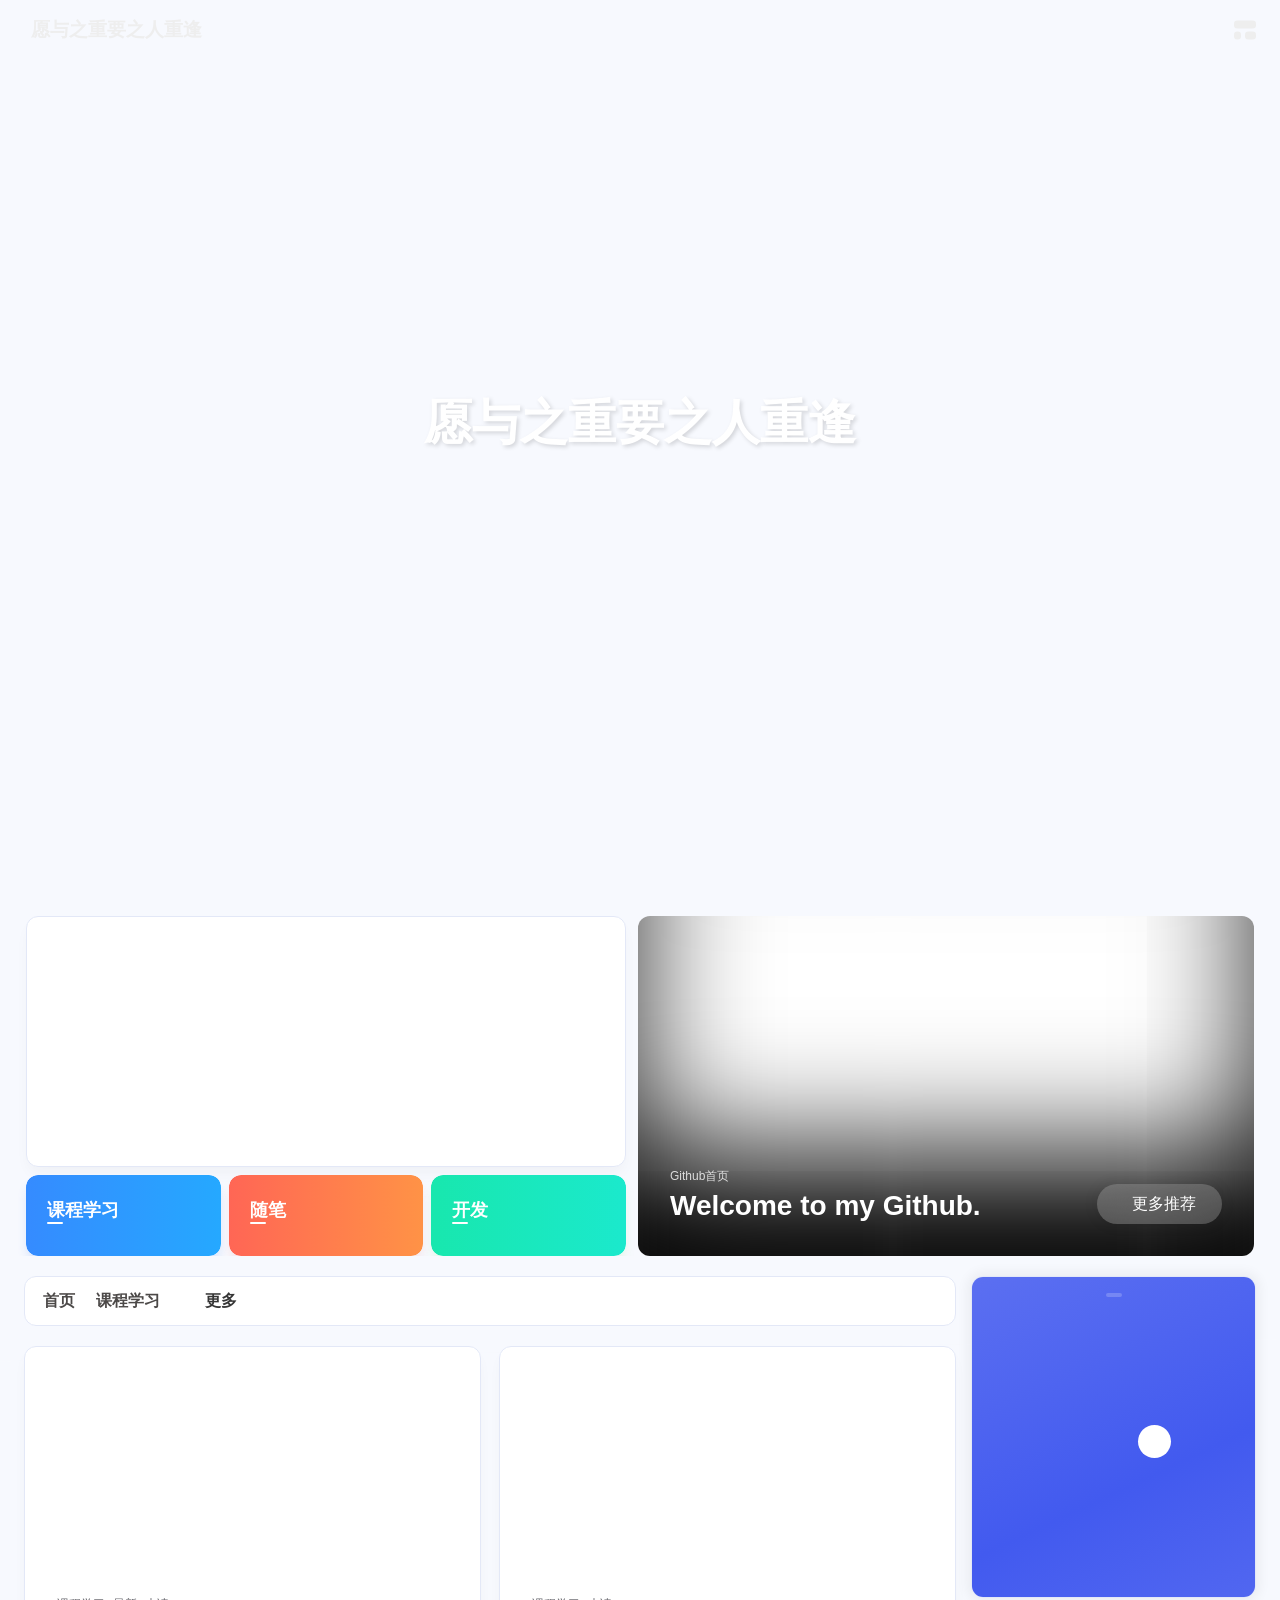
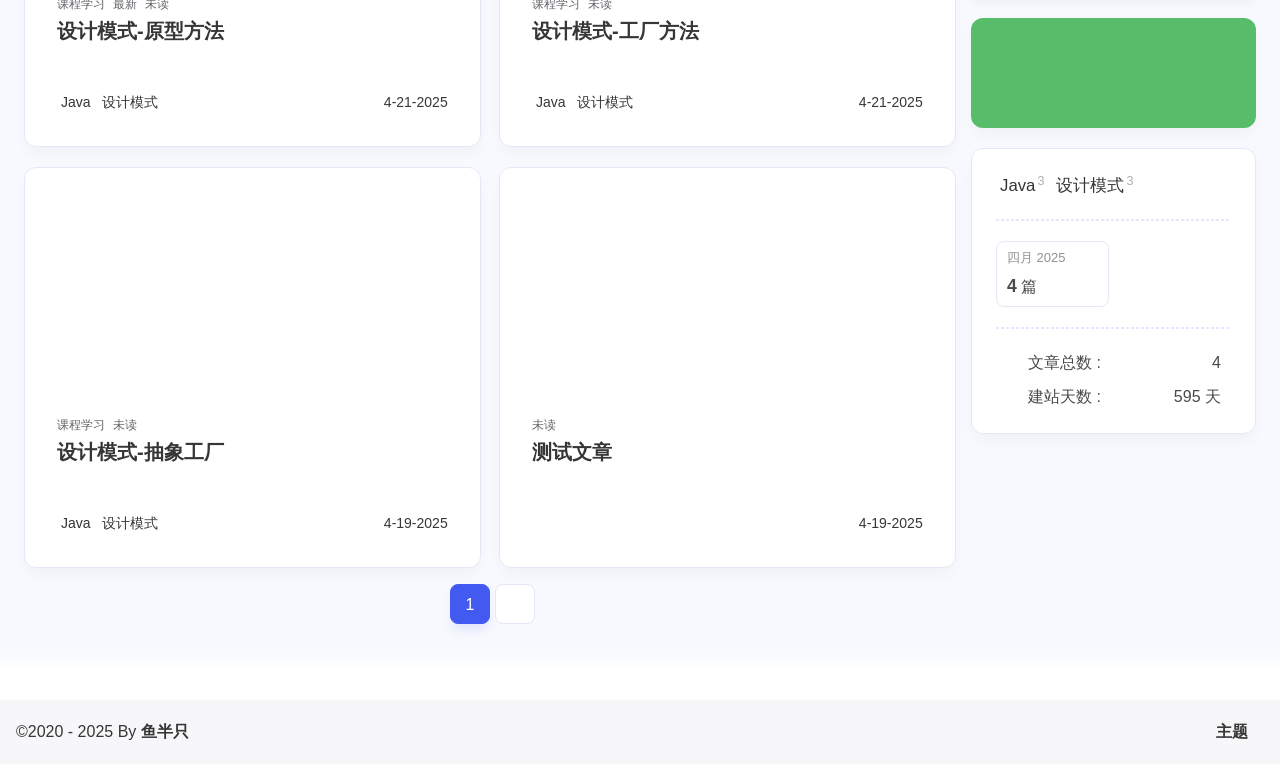
==== commit e3628f3a: "Site updated: 2025-04-22 00:02:38" ====
--- a/index.html
+++ b/index.html
@@ -60,7 +60,7 @@
   isHome: true,
   isHighlightShrink: false,
   isToc: false,
-  postUpdate: '2025-04-21 17:37:34',
+  postUpdate: '2025-04-22 00:02:35',
   postMainColor: '',
 }</script><noscript><style type="text/css">
   #nav {
@@ -209,7 +209,7 @@
         课程学习
       </a>
     </div>
-    </div><div class="category-bar-next" id="category-bar-next" onclick="anzhiyu.scrollCategoryBarToRight()"><i class="anzhiyufont anzhiyu-icon-angle-double-right"></i></div><a class="catalog-more" href="/categories/">更多</a></div></div></div><div class="recent-post-item lastestpost-item" onclick="pjax.loadUrl('/2025/04/21/%E8%AE%BE%E8%AE%A1%E6%A8%A1%E5%BC%8F-%E5%8E%9F%E5%9E%8B%E6%96%B9%E6%B3%95/')"><div class="post_cover left"><a href="/2025/04/21/%E8%AE%BE%E8%AE%A1%E6%A8%A1%E5%BC%8F-%E5%8E%9F%E5%9E%8B%E6%96%B9%E6%B3%95/" title="设计模式-原型方法" style="display: flex;height: 100%;"><img class="post_bg" src= "[data-uri]" onerror="this.onerror=null,this.src=&quot;/img/404.jpg&quot;" data-lazy-src="/images/Background002.jpg" onerror="this.onerror=null;this.src='/img/404.jpg'" alt="设计模式-原型方法" style="pointer-events: none"></a></div><div class="recent-post-info"><div class="recent-post-info-top"><div class="recent-post-info-top-tips"><div class="article-categories-original">课程学习</div><span class="newPost">最新</span><a class="unvisited-post" href="/2025/04/21/%E8%AE%BE%E8%AE%A1%E6%A8%A1%E5%BC%8F-%E5%8E%9F%E5%9E%8B%E6%96%B9%E6%B3%95/" title="设计模式-原型方法">未读</a></div><a class="article-title" href="/2025/04/21/%E8%AE%BE%E8%AE%A1%E6%A8%A1%E5%BC%8F-%E5%8E%9F%E5%9E%8B%E6%96%B9%E6%B3%95/" title="设计模式-原型方法">设计模式-原型方法</a></div><div class="article-meta-wrap"><span class="post-meta-date"><i class="anzhiyufont anzhiyu-icon-calendar-days" style="font-size: 15px; display:none"></i><span class="article-meta-label">发表于</span><time datetime="2025-04-21T01:20:33.000Z" title="发表于 2025-04-21 09:20:33" time="2025-04-21 09:20:33">2025-04-21</time><time class="time_hidden" datetime="2025-04-21T01:36:59.768Z" title="更新于 2025-04-21 09:36:59" time="2025-04-21 09:36:59">2025-04-21</time></span><span class="article-meta tags"><a class="article-meta__tags" href="/tags/Java/" event.cancelbubble onclick="window.event.cancelBubble=true;"><span> <i class="anzhiyufont anzhiyu-icon-hashtag"></i>Java</span></a><a class="article-meta__tags" href="/tags/%E8%AE%BE%E8%AE%A1%E6%A8%A1%E5%BC%8F/" event.cancelbubble onclick="window.event.cancelBubble=true;"><span> <i class="anzhiyufont anzhiyu-icon-hashtag"></i>设计模式</span></a></span></div><div class="content">Prototype定义
+    </div><div class="category-bar-next" id="category-bar-next" onclick="anzhiyu.scrollCategoryBarToRight()"><i class="anzhiyufont anzhiyu-icon-angle-double-right"></i></div><a class="catalog-more" href="/categories/">更多</a></div></div></div><div class="recent-post-item lastestpost-item" onclick="pjax.loadUrl('/2025/04/21/%E8%AE%BE%E8%AE%A1%E6%A8%A1%E5%BC%8F-%E5%8E%9F%E5%9E%8B%E6%96%B9%E6%B3%95/')"><div class="post_cover left"><a href="/2025/04/21/%E8%AE%BE%E8%AE%A1%E6%A8%A1%E5%BC%8F-%E5%8E%9F%E5%9E%8B%E6%96%B9%E6%B3%95/" title="设计模式-原型方法" style="display: flex;height: 100%;"><img class="post_bg" src= "[data-uri]" onerror="this.onerror=null,this.src=&quot;/img/404.jpg&quot;" data-lazy-src="/images/Background002.jpg" onerror="this.onerror=null;this.src='/img/404.jpg'" alt="设计模式-原型方法" style="pointer-events: none"></a></div><div class="recent-post-info"><div class="recent-post-info-top"><div class="recent-post-info-top-tips"><div class="article-categories-original">课程学习</div><span class="newPost">最新</span><a class="unvisited-post" href="/2025/04/21/%E8%AE%BE%E8%AE%A1%E6%A8%A1%E5%BC%8F-%E5%8E%9F%E5%9E%8B%E6%96%B9%E6%B3%95/" title="设计模式-原型方法">未读</a></div><a class="article-title" href="/2025/04/21/%E8%AE%BE%E8%AE%A1%E6%A8%A1%E5%BC%8F-%E5%8E%9F%E5%9E%8B%E6%96%B9%E6%B3%95/" title="设计模式-原型方法">设计模式-原型方法</a></div><div class="article-meta-wrap"><span class="post-meta-date"><i class="anzhiyufont anzhiyu-icon-calendar-days" style="font-size: 15px; display:none"></i><span class="article-meta-label">发表于</span><time datetime="2025-04-21T01:20:33.000Z" title="发表于 2025-04-21 09:20:33" time="2025-04-21 09:20:33">2025-04-21</time><time class="time_hidden" datetime="2025-04-21T15:38:16.726Z" title="更新于 2025-04-21 23:38:16" time="2025-04-21 23:38:16">2025-04-21</time></span><span class="article-meta tags"><a class="article-meta__tags" href="/tags/Java/" event.cancelbubble onclick="window.event.cancelBubble=true;"><span> <i class="anzhiyufont anzhiyu-icon-hashtag"></i>Java</span></a><a class="article-meta__tags" href="/tags/%E8%AE%BE%E8%AE%A1%E6%A8%A1%E5%BC%8F/" event.cancelbubble onclick="window.event.cancelBubble=true;"><span> <i class="anzhiyufont anzhiyu-icon-hashtag"></i>设计模式</span></a></span></div><div class="content">Prototype Method（原型模式）定义
 如果不是利用类产生对象，而是从一个对象实例产生出另外一个对象，这就是Prototype(原型)。
 
 意图
@@ -217,6 +217,7 @@
 
 动机
 通过拷贝原型来创建新的对象，可以减少你需要知道的类的数目。
+
 
 适用性
 当要实例化的类是在运行时刻指定时
@@ -230,7 +231,7 @@
 
 
 Clone方法由Object定义
-在原型模式结构中定义了一个抽象原型类，所有Java类都继承自java.lang.Object，而Object类提供一个clone()方法，可 ...</div></div></div><div class="recent-post-item" onclick="pjax.loadUrl('/2025/04/21/%E8%AE%BE%E8%AE%A1%E6%A8%A1%E5%BC%8F-%E5%B7%A5%E5%8E%82%E6%96%B9%E6%B3%95/')"><div class="post_cover left"><a href="/2025/04/21/%E8%AE%BE%E8%AE%A1%E6%A8%A1%E5%BC%8F-%E5%B7%A5%E5%8E%82%E6%96%B9%E6%B3%95/" title="设计模式-工厂方法" style="display: flex;height: 100%;"><img class="post_bg" src= "[data-uri]" onerror="this.onerror=null,this.src=&quot;/img/404.jpg&quot;" data-lazy-src="/images/Background002.jpg" onerror="this.onerror=null;this.src='/img/404.jpg'" alt="设计模式-工厂方法" style="pointer-events: none"></a></div><div class="recent-post-info"><div class="recent-post-info-top"><div class="recent-post-info-top-tips"><div class="article-categories-original">课程学习</div><a class="unvisited-post" href="/2025/04/21/%E8%AE%BE%E8%AE%A1%E6%A8%A1%E5%BC%8F-%E5%B7%A5%E5%8E%82%E6%96%B9%E6%B3%95/" title="设计模式-工厂方法">未读</a></div><a class="article-title" href="/2025/04/21/%E8%AE%BE%E8%AE%A1%E6%A8%A1%E5%BC%8F-%E5%B7%A5%E5%8E%82%E6%96%B9%E6%B3%95/" title="设计模式-工厂方法">设计模式-工厂方法</a></div><div class="article-meta-wrap"><span class="post-meta-date"><i class="anzhiyufont anzhiyu-icon-calendar-days" style="font-size: 15px; display:none"></i><span class="article-meta-label">发表于</span><time datetime="2025-04-21T00:15:12.000Z" title="发表于 2025-04-21 08:15:12" time="2025-04-21 08:15:12">2025-04-21</time><time class="time_hidden" datetime="2025-04-21T00:55:57.040Z" title="更新于 2025-04-21 08:55:57" time="2025-04-21 08:55:57">2025-04-21</time></span><span class="article-meta tags"><a class="article-meta__tags" href="/tags/Java/" event.cancelbubble onclick="window.event.cancelBubble=true;"><span> <i class="anzhiyufont anzhiyu-icon-hashtag"></i>Java</span></a><a class="article-meta__tags" href="/tags/%E8%AE%BE%E8%AE%A1%E6%A8%A1%E5%BC%8F/" event.cancelbubble onclick="window.event.cancelBubble=true;"><span> <i class="anzhiyufont anzhiyu-icon-hashtag"></i>设计模式</span></a></span></div><div class="content">Factory Method（工厂方法）定义
+在原型模式结构中定义了一个抽象原型类，所有Java类都继承自java.lang.Object，而Object类提 ...</div></div></div><div class="recent-post-item" onclick="pjax.loadUrl('/2025/04/21/%E8%AE%BE%E8%AE%A1%E6%A8%A1%E5%BC%8F-%E5%B7%A5%E5%8E%82%E6%96%B9%E6%B3%95/')"><div class="post_cover left"><a href="/2025/04/21/%E8%AE%BE%E8%AE%A1%E6%A8%A1%E5%BC%8F-%E5%B7%A5%E5%8E%82%E6%96%B9%E6%B3%95/" title="设计模式-工厂方法" style="display: flex;height: 100%;"><img class="post_bg" src= "[data-uri]" onerror="this.onerror=null,this.src=&quot;/img/404.jpg&quot;" data-lazy-src="/images/Background002.jpg" onerror="this.onerror=null;this.src='/img/404.jpg'" alt="设计模式-工厂方法" style="pointer-events: none"></a></div><div class="recent-post-info"><div class="recent-post-info-top"><div class="recent-post-info-top-tips"><div class="article-categories-original">课程学习</div><a class="unvisited-post" href="/2025/04/21/%E8%AE%BE%E8%AE%A1%E6%A8%A1%E5%BC%8F-%E5%B7%A5%E5%8E%82%E6%96%B9%E6%B3%95/" title="设计模式-工厂方法">未读</a></div><a class="article-title" href="/2025/04/21/%E8%AE%BE%E8%AE%A1%E6%A8%A1%E5%BC%8F-%E5%B7%A5%E5%8E%82%E6%96%B9%E6%B3%95/" title="设计模式-工厂方法">设计模式-工厂方法</a></div><div class="article-meta-wrap"><span class="post-meta-date"><i class="anzhiyufont anzhiyu-icon-calendar-days" style="font-size: 15px; display:none"></i><span class="article-meta-label">发表于</span><time datetime="2025-04-21T00:15:12.000Z" title="发表于 2025-04-21 08:15:12" time="2025-04-21 08:15:12">2025-04-21</time><time class="time_hidden" datetime="2025-04-21T00:55:57.040Z" title="更新于 2025-04-21 08:55:57" time="2025-04-21 08:55:57">2025-04-21</time></span><span class="article-meta tags"><a class="article-meta__tags" href="/tags/Java/" event.cancelbubble onclick="window.event.cancelBubble=true;"><span> <i class="anzhiyufont anzhiyu-icon-hashtag"></i>Java</span></a><a class="article-meta__tags" href="/tags/%E8%AE%BE%E8%AE%A1%E6%A8%A1%E5%BC%8F/" event.cancelbubble onclick="window.event.cancelBubble=true;"><span> <i class="anzhiyufont anzhiyu-icon-hashtag"></i>设计模式</span></a></span></div><div class="content">Factory Method（工厂方法）定义
 负责生产一个对象
 
 定义一个创建对象的接口，让子类决定实例化哪个类，使得一个类的实例化延迟到其子类。
@@ -258,7 +259,7 @@
 Fcatory 是产生Product的抽象类，具体内容由ConcreteFactory决定。Factory对于实际产生的ConcreteProduct一无所知，唯一知道的就是调用Product和产生新对象的方法。该类描述的是框架。
 
 
-Product规定了此Pattern所产生的对象实例应有的接口，具体内容则由子类ConcreteProduct参与者决定，该类描述的是框 ...</div></div></div><div class="recent-post-item" onclick="pjax.loadUrl('/2025/04/20/%E8%AE%BE%E8%AE%A1%E6%A8%A1%E5%BC%8F-%E6%8A%BD%E8%B1%A1%E5%B7%A5%E5%8E%82/')"><div class="post_cover left"><a href="/2025/04/20/%E8%AE%BE%E8%AE%A1%E6%A8%A1%E5%BC%8F-%E6%8A%BD%E8%B1%A1%E5%B7%A5%E5%8E%82/" title="设计模式-抽象工厂" style="display: flex;height: 100%;"><img class="post_bg" src= "[data-uri]" onerror="this.onerror=null,this.src=&quot;/img/404.jpg&quot;" data-lazy-src="/images/Background002.jpg" onerror="this.onerror=null;this.src='/img/404.jpg'" alt="设计模式-抽象工厂" style="pointer-events: none"></a></div><div class="recent-post-info"><div class="recent-post-info-top"><div class="recent-post-info-top-tips"><div class="article-categories-original">课程学习</div><a class="unvisited-post" href="/2025/04/20/%E8%AE%BE%E8%AE%A1%E6%A8%A1%E5%BC%8F-%E6%8A%BD%E8%B1%A1%E5%B7%A5%E5%8E%82/" title="设计模式-抽象工厂">未读</a></div><a class="article-title" href="/2025/04/20/%E8%AE%BE%E8%AE%A1%E6%A8%A1%E5%BC%8F-%E6%8A%BD%E8%B1%A1%E5%B7%A5%E5%8E%82/" title="设计模式-抽象工厂">设计模式-抽象工厂</a></div><div class="article-meta-wrap"><span class="post-meta-date"><i class="anzhiyufont anzhiyu-icon-calendar-days" style="font-size: 15px; display:none"></i><span class="article-meta-label">发表于</span><time datetime="2025-04-19T21:21:40.000Z" title="发表于 2025-04-20 05:21:40" time="2025-04-20 05:21:40">2025-04-20</time><time class="time_hidden" datetime="2025-04-19T23:49:48.675Z" title="更新于 2025-04-20 07:49:48" time="2025-04-20 07:49:48">2025-04-20</time></span><span class="article-meta tags"><a class="article-meta__tags" href="/tags/Java/" event.cancelbubble onclick="window.event.cancelBubble=true;"><span> <i class="anzhiyufont anzhiyu-icon-hashtag"></i>Java</span></a><a class="article-meta__tags" href="/tags/%E8%AE%BE%E8%AE%A1%E6%A8%A1%E5%BC%8F/" event.cancelbubble onclick="window.event.cancelBubble=true;"><span> <i class="anzhiyufont anzhiyu-icon-hashtag"></i>设计模式</span></a></span></div><div class="content">优点
+Product规定了此Pattern所产生的对象实例应有的接口，具体内容则由子类ConcreteProduct参与者决定，该类描述的是框 ...</div></div></div><div class="recent-post-item" onclick="pjax.loadUrl('/2025/04/20/%E8%AE%BE%E8%AE%A1%E6%A8%A1%E5%BC%8F-%E6%8A%BD%E8%B1%A1%E5%B7%A5%E5%8E%82/')"><div class="post_cover left"><a href="/2025/04/20/%E8%AE%BE%E8%AE%A1%E6%A8%A1%E5%BC%8F-%E6%8A%BD%E8%B1%A1%E5%B7%A5%E5%8E%82/" title="设计模式-抽象工厂" style="display: flex;height: 100%;"><img class="post_bg" src= "[data-uri]" onerror="this.onerror=null,this.src=&quot;/img/404.jpg&quot;" data-lazy-src="/images/Background002.jpg" onerror="this.onerror=null;this.src='/img/404.jpg'" alt="设计模式-抽象工厂" style="pointer-events: none"></a></div><div class="recent-post-info"><div class="recent-post-info-top"><div class="recent-post-info-top-tips"><div class="article-categories-original">课程学习</div><a class="unvisited-post" href="/2025/04/20/%E8%AE%BE%E8%AE%A1%E6%A8%A1%E5%BC%8F-%E6%8A%BD%E8%B1%A1%E5%B7%A5%E5%8E%82/" title="设计模式-抽象工厂">未读</a></div><a class="article-title" href="/2025/04/20/%E8%AE%BE%E8%AE%A1%E6%A8%A1%E5%BC%8F-%E6%8A%BD%E8%B1%A1%E5%B7%A5%E5%8E%82/" title="设计模式-抽象工厂">设计模式-抽象工厂</a></div><div class="article-meta-wrap"><span class="post-meta-date"><i class="anzhiyufont anzhiyu-icon-calendar-days" style="font-size: 15px; display:none"></i><span class="article-meta-label">发表于</span><time datetime="2025-04-19T21:21:40.000Z" title="发表于 2025-04-20 05:21:40" time="2025-04-20 05:21:40">2025-04-20</time><time class="time_hidden" datetime="2025-04-21T15:38:07.498Z" title="更新于 2025-04-21 23:38:07" time="2025-04-21 23:38:07">2025-04-21</time></span><span class="article-meta tags"><a class="article-meta__tags" href="/tags/Java/" event.cancelbubble onclick="window.event.cancelBubble=true;"><span> <i class="anzhiyufont anzhiyu-icon-hashtag"></i>Java</span></a><a class="article-meta__tags" href="/tags/%E8%AE%BE%E8%AE%A1%E6%A8%A1%E5%BC%8F/" event.cancelbubble onclick="window.event.cancelBubble=true;"><span> <i class="anzhiyufont anzhiyu-icon-hashtag"></i>设计模式</span></a></span></div><div class="content">Abstract Factory（抽象工厂）优点
 具体工厂实现抽象工厂中定义的公共接口，只需改变具体工厂的实例
 增加工厂、产品方便，符合开闭原则
 
@@ -267,7 +268,7 @@
 
 实例手机产品接口和路由器产品接口12345678910111213141516171819202122//手机产品接口public interface IPhoneProduct&#123;	//开机	void start();	//关机	void shutdown();	//打电话	void callup();	//发邮件 	void sendSMS();&#125;//路由器产品接口public interface IRouterProduct &#123;    //开机    void start();    //关机    void shutdown();    //打开wifi    void openwifi();    //设置    void setting();&#125;
 
-华为和小米产品的4个实现类1234567891011121314151617181920212223242526272829303132333 ...</div></div></div><div class="recent-post-item" onclick="pjax.loadUrl('/2025/04/20/%E6%B5%8B%E8%AF%95%E6%96%87%E7%AB%A0/')"><div class="post_cover left"><a href="/2025/04/20/%E6%B5%8B%E8%AF%95%E6%96%87%E7%AB%A0/" title="测试文章" style="display: flex;height: 100%;"><img class="post_bg" src= "[data-uri]" onerror="this.onerror=null,this.src=&quot;/img/404.jpg&quot;" data-lazy-src="/images/Background002.jpg" onerror="this.onerror=null;this.src='/img/404.jpg'" alt="测试文章" style="pointer-events: none"></a></div><div class="recent-post-info"><div class="recent-post-info-top"><div class="recent-post-info-top-tips"><a class="unvisited-post" href="/2025/04/20/%E6%B5%8B%E8%AF%95%E6%96%87%E7%AB%A0/" title="测试文章">未读</a></div><a class="article-title" href="/2025/04/20/%E6%B5%8B%E8%AF%95%E6%96%87%E7%AB%A0/" title="测试文章">测试文章</a></div><div class="article-meta-wrap"><span class="post-meta-date"><i class="anzhiyufont anzhiyu-icon-calendar-days" style="font-size: 15px; display:none"></i><span class="article-meta-label">发表于</span><time datetime="2025-04-19T21:20:43.000Z" title="发表于 2025-04-20 05:20:43" time="2025-04-20 05:20:43">2025-04-20</time><time class="time_hidden" datetime="2025-04-19T23:33:01.962Z" title="更新于 2025-04-20 07:33:01" time="2025-04-20 07:33:01">2025-04-20</time></span></div><div class="content"></div></div></div><nav id="pagination"><div class="pagination"><span class="page-number current">1</span><div class="toPageGroup"><input id="toPageText" oninput="value=value.replace(/[^0-9]/g,'')" maxlength="3" onkeyup="this.value=this.value.replace(/[^u4e00-u9fa5w]/g,'')" aria-label="toPage"><a id="toPageButton" onclick="anzhiyu.toPage()"><i class="anzhiyufont anzhiyu-icon-angles-right" style="font-weight: inherit; font-size: 1rem;"></i></a></div></div></nav></div><div class="aside-content" id="aside-content"><div class="card-widget card-info"><div class="card-content"><div class="author-info__sayhi" id="author-info__sayhi" onclick="anzhiyu.changeSayHelloText()"></div><div class="author-info-avatar"><img class="avatar-img" src= "[data-uri]" onerror="this.onerror=null,this.src=&quot;/img/404.jpg&quot;" data-lazy-src="/images/avatar.jpg" onerror="this.onerror=null;this.src='/img/friend_404.gif'" alt="avatar"/><div class="author-status"><img class="g-status" src= "[data-uri]" onerror="this.onerror=null,this.src=&quot;/img/404.jpg&quot;" data-lazy-src="https://bu.dusays.com/2023/08/24/64e6ce9c507bb.png" alt="status"/></div></div><div class="author-info__description">邮箱: 1027309551@qq.com</div></div></div><div class="card-widget anzhiyu-right-widget" id="card-wechat" onclick="null"><div id="flip-wrapper"><div id="flip-content"><div class="face" style="background: url(https://bu.dusays.com/2023/01/13/63c02edf44033.png) center center / 100% no-repeat"></div><div class="back face" style="background: url(https://bu.dusays.com/2023/05/13/645fa415e8694.png) center center / 100% no-repeat"></div></div></div></div><div class="sticky_layout"><div class="card-widget"><div class="card-tags"><div class="item-headline"></div><div class="card-tag-cloud"><a href="/tags/Java/" style="font-size: 1.05rem;">Java<sup>3</sup></a><a href="/tags/%E8%AE%BE%E8%AE%A1%E6%A8%A1%E5%BC%8F/" style="font-size: 1.05rem;">设计模式<sup>3</sup></a></div></div><hr/><div class="card-archives"><div class="item-headline"><i class="anzhiyufont anzhiyu-icon-archive"></i><span>归档</span></div><ul class="card-archive-list"><li class="card-archive-list-item"><a class="card-archive-list-link" href="/archives/2025/04/"><span class="card-archive-list-date">四月 2025</span><div class="card-archive-list-count-group"><span class="card-archive-list-count">4</span><span>篇</span></div></a></li></ul></div><hr/><div class="card-webinfo"><div class="item-headline"><i class="anzhiyufont anzhiyu-icon-chart-line"></i><span>网站资讯</span></div><div class="webinfo"><div class="webinfo-item"><div class="webinfo-item-title"><i class="anzhiyufont anzhiyu-icon-file-lines"></i><div class="item-name">文章总数 :</div></div><div class="item-count">4</div></div><div class="webinfo-item"><div class="webinfo-item-title"><i class="anzhiyufont anzhiyu-icon-stopwatch"></i><div class="item-name">建站天数 :</div></div><div class="item-count" id="runtimeshow" data-publishDate="2025-04-19T16:00:00.000Z"><i class="anzhiyufont anzhiyu-icon-spinner anzhiyu-spin"></i></div></div></div></div></div></div></div></div></main><footer id="footer"><div id="footer-wrap"></div><div id="footer-bar"><div class="footer-bar-links"><div class="footer-bar-left"><div id="footer-bar-tips"><div class="copyright">&copy;2020 - 2025 By <a class="footer-bar-link" href="/" title="鱼半只" target="_blank">鱼半只</a></div></div><div id="footer-type-tips"></div></div><div class="footer-bar-right"><a class="footer-bar-link" target="_blank" rel="noopener" href="https://github.com/anzhiyu-c/hexo-theme-anzhiyu" title="主题">主题</a></div></div></div></footer></div><div id="sidebar"><div id="menu-mask"></div><div id="sidebar-menus"><div class="sidebar-site-data site-data is-center"><a href="/archives/" title="archive"><div class="headline">文章</div><div class="length-num">4</div></a><a href="/tags/" title="tag"><div class="headline">标签</div><div class="length-num">2</div></a><a href="/categories/" title="category"><div class="headline">分类</div><div class="length-num">1</div></a></div><span class="sidebar-menu-item-title">功能</span><div class="sidebar-menu-item"><a class="darkmode_switchbutton menu-child" href="javascript:void(0);" title="显示模式"><i class="anzhiyufont anzhiyu-icon-circle-half-stroke"></i><span>显示模式</span></a></div><div class="back-menu-list-groups"><div class="back-menu-list-group"><div class="back-menu-list-title">网页</div><div class="back-menu-list"><a class="back-menu-item" target="_blank" rel="noopener" href="https://blog.anheyu.com/" title="博客"><img class="back-menu-item-icon" src= "[data-uri]" onerror="this.onerror=null,this.src=&quot;/img/404.jpg&quot;" data-lazy-src="/img/favicon.ico" alt="博客"/><span class="back-menu-item-text">博客</span></a></div></div><div class="back-menu-list-group"><div class="back-menu-list-title">项目</div><div class="back-menu-list"><a class="back-menu-item" target="_blank" rel="noopener" href="https://image.anheyu.com/" title="安知鱼图床"><img class="back-menu-item-icon" src= "[data-uri]" onerror="this.onerror=null,this.src=&quot;/img/404.jpg&quot;" data-lazy-src="https://image.anheyu.com/favicon.ico" alt="安知鱼图床"/><span class="back-menu-item-text">安知鱼图床</span></a></div></div></div><span class="sidebar-menu-item-title">标签</span><div class="card-tags"><div class="item-headline"></div><div class="card-tag-cloud"><a href="/tags/Java/" style="font-size: 0.88rem;">Java<sup>3</sup></a><a href="/tags/%E8%AE%BE%E8%AE%A1%E6%A8%A1%E5%BC%8F/" style="font-size: 0.88rem;">设计模式<sup>3</sup></a></div></div><hr/></div></div><div id="rightside"><div id="rightside-config-hide"><button id="translateLink" type="button" title="简繁转换">繁</button><button id="darkmode" type="button" title="浅色和深色模式转换"><i class="anzhiyufont anzhiyu-icon-circle-half-stroke"></i></button><button id="hide-aside-btn" type="button" title="单栏和双栏切换"><i class="anzhiyufont anzhiyu-icon-arrows-left-right"></i></button></div><div id="rightside-config-show"><button id="rightside-config" type="button" title="设置"><i class="anzhiyufont anzhiyu-icon-gear"></i></button><button id="go-up" type="button" title="回到顶部"><i class="anzhiyufont anzhiyu-icon-arrow-up"></i></button></div></div><div id="nav-music"><a id="nav-music-hoverTips" onclick="anzhiyu.musicToggle()" accesskey="m">播放音乐</a><div id="console-music-bg"></div><meting-js id="8152976493" server="netease" type="playlist" mutex="true" preload="none" theme="var(--anzhiyu-main)" data-lrctype="0" order="random" volume="0.7"></meting-js></div><div id="rightMenu"><div class="rightMenu-group rightMenu-small"><div class="rightMenu-item" id="menu-backward"><i class="anzhiyufont anzhiyu-icon-arrow-left"></i></div><div class="rightMenu-item" id="menu-forward"><i class="anzhiyufont anzhiyu-icon-arrow-right"></i></div><div class="rightMenu-item" id="menu-refresh"><i class="anzhiyufont anzhiyu-icon-arrow-rotate-right" style="font-size: 1rem;"></i></div><div class="rightMenu-item" id="menu-top"><i class="anzhiyufont anzhiyu-icon-arrow-up"></i></div></div><div class="rightMenu-group rightMenu-line rightMenuPlugin"><div class="rightMenu-item" id="menu-copytext"><i class="anzhiyufont anzhiyu-icon-copy"></i><span>复制选中文本</span></div><div class="rightMenu-item" id="menu-pastetext"><i class="anzhiyufont anzhiyu-icon-paste"></i><span>粘贴文本</span></div><a class="rightMenu-item" id="menu-commenttext"><i class="anzhiyufont anzhiyu-icon-comment-medical"></i><span>引用到评论</span></a><div class="rightMenu-item" id="menu-newwindow"><i class="anzhiyufont anzhiyu-icon-window-restore"></i><span>新窗口打开</span></div><div class="rightMenu-item" id="menu-copylink"><i class="anzhiyufont anzhiyu-icon-link"></i><span>复制链接地址</span></div><div class="rightMenu-item" id="menu-copyimg"><i class="anzhiyufont anzhiyu-icon-images"></i><span>复制此图片</span></div><div class="rightMenu-item" id="menu-downloadimg"><i class="anzhiyufont anzhiyu-icon-download"></i><span>下载此图片</span></div><div class="rightMenu-item" id="menu-newwindowimg"><i class="anzhiyufont anzhiyu-icon-window-restore"></i><span>新窗口打开图片</span></div><div class="rightMenu-item" id="menu-search"><i class="anzhiyufont anzhiyu-icon-magnifying-glass"></i><span>站内搜索</span></div><div class="rightMenu-item" id="menu-searchBaidu"><i class="anzhiyufont anzhiyu-icon-magnifying-glass"></i><span>百度搜索</span></div><div class="rightMenu-item" id="menu-music-toggle"><i class="anzhiyufont anzhiyu-icon-play"></i><span>播放音乐</span></div><div class="rightMenu-item" id="menu-music-back"><i class="anzhiyufont anzhiyu-icon-backward"></i><span>切换到上一首</span></div><div class="rightMenu-item" id="menu-music-forward"><i class="anzhiyufont anzhiyu-icon-forward"></i><span>切换到下一首</span></div><div class="rightMenu-item" id="menu-music-playlist" onclick="window.open(&quot;https://y.qq.com/n/ryqq/playlist/8802438608&quot;, &quot;_blank&quot;);" style="display: none;"><i class="anzhiyufont anzhiyu-icon-radio"></i><span>查看所有歌曲</span></div><div class="rightMenu-item" id="menu-music-copyMusicName"><i class="anzhiyufont anzhiyu-icon-copy"></i><span>复制歌名</span></div></div><div class="rightMenu-group rightMenu-line rightMenuOther"><a class="rightMenu-item menu-link" id="menu-randomPost"><i class="anzhiyufont anzhiyu-icon-shuffle"></i><span>随便逛逛</span></a><a class="rightMenu-item menu-link" href="/categories/"><i class="anzhiyufont anzhiyu-icon-cube"></i><span>博客分类</span></a><a class="rightMenu-item menu-link" href="/tags/"><i class="anzhiyufont anzhiyu-icon-tags"></i><span>文章标签</span></a></div><div class="rightMenu-group rightMenu-line rightMenuOther"><a class="rightMenu-item" id="menu-copy" href="javascript:void(0);"><i class="anzhiyufont anzhiyu-icon-copy"></i><span>复制地址</span></a><a class="rightMenu-item" id="menu-commentBarrage" href="javascript:void(0);"><i class="anzhiyufont anzhiyu-icon-message"></i><span class="menu-commentBarrage-text">关闭热评</span></a><a class="rightMenu-item" id="menu-darkmode" href="javascript:void(0);"><i class="anzhiyufont anzhiyu-icon-circle-half-stroke"></i><span class="menu-darkmode-text">深色模式</span></a><a class="rightMenu-item" id="menu-translate" href="javascript:void(0);"><i class="anzhiyufont anzhiyu-icon-language"></i><span>轉為繁體</span></a></div></div><div id="rightmenu-mask"></div><div><script src="/js/utils.js"></script><script src="/js/main.js"></script><script src="/js/tw_cn.js"></script><script src="https://cdn.cbd.int/@fancyapps/ui@5.0.28/dist/fancybox/fancybox.umd.js"></script><script src="https://cdn.cbd.int/instant.page@5.2.0/instantpage.js" type="module"></script><script src="https://cdn.cbd.int/vanilla-lazyload@17.8.5/dist/lazyload.iife.min.js"></script><script src="https://cdn.cbd.int/node-snackbar@0.1.16/dist/snackbar.min.js"></script><canvas id="universe"></canvas><script async src="https://npm.elemecdn.com/anzhiyu-theme-static@1.0.0/dark/dark.js"></script><script>// 消除控制台打印
+华为和小米产品的4个实现类123456789101112131415161718192021222 ...</div></div></div><div class="recent-post-item" onclick="pjax.loadUrl('/2025/04/20/%E6%B5%8B%E8%AF%95%E6%96%87%E7%AB%A0/')"><div class="post_cover left"><a href="/2025/04/20/%E6%B5%8B%E8%AF%95%E6%96%87%E7%AB%A0/" title="测试文章" style="display: flex;height: 100%;"><img class="post_bg" src= "[data-uri]" onerror="this.onerror=null,this.src=&quot;/img/404.jpg&quot;" data-lazy-src="/images/Background002.jpg" onerror="this.onerror=null;this.src='/img/404.jpg'" alt="测试文章" style="pointer-events: none"></a></div><div class="recent-post-info"><div class="recent-post-info-top"><div class="recent-post-info-top-tips"><a class="unvisited-post" href="/2025/04/20/%E6%B5%8B%E8%AF%95%E6%96%87%E7%AB%A0/" title="测试文章">未读</a></div><a class="article-title" href="/2025/04/20/%E6%B5%8B%E8%AF%95%E6%96%87%E7%AB%A0/" title="测试文章">测试文章</a></div><div class="article-meta-wrap"><span class="post-meta-date"><i class="anzhiyufont anzhiyu-icon-calendar-days" style="font-size: 15px; display:none"></i><span class="article-meta-label">发表于</span><time datetime="2025-04-19T21:20:43.000Z" title="发表于 2025-04-20 05:20:43" time="2025-04-20 05:20:43">2025-04-20</time><time class="time_hidden" datetime="2025-04-19T23:33:01.962Z" title="更新于 2025-04-20 07:33:01" time="2025-04-20 07:33:01">2025-04-20</time></span></div><div class="content"></div></div></div><nav id="pagination"><div class="pagination"><span class="page-number current">1</span><div class="toPageGroup"><input id="toPageText" oninput="value=value.replace(/[^0-9]/g,'')" maxlength="3" onkeyup="this.value=this.value.replace(/[^u4e00-u9fa5w]/g,'')" aria-label="toPage"><a id="toPageButton" onclick="anzhiyu.toPage()"><i class="anzhiyufont anzhiyu-icon-angles-right" style="font-weight: inherit; font-size: 1rem;"></i></a></div></div></nav></div><div class="aside-content" id="aside-content"><div class="card-widget card-info"><div class="card-content"><div class="author-info__sayhi" id="author-info__sayhi" onclick="anzhiyu.changeSayHelloText()"></div><div class="author-info-avatar"><img class="avatar-img" src= "[data-uri]" onerror="this.onerror=null,this.src=&quot;/img/404.jpg&quot;" data-lazy-src="/images/avatar.jpg" onerror="this.onerror=null;this.src='/img/friend_404.gif'" alt="avatar"/><div class="author-status"><img class="g-status" src= "[data-uri]" onerror="this.onerror=null,this.src=&quot;/img/404.jpg&quot;" data-lazy-src="https://bu.dusays.com/2023/08/24/64e6ce9c507bb.png" alt="status"/></div></div><div class="author-info__description">邮箱: 1027309551@qq.com</div></div></div><div class="card-widget anzhiyu-right-widget" id="card-wechat" onclick="null"><div id="flip-wrapper"><div id="flip-content"><div class="face" style="background: url(https://bu.dusays.com/2023/01/13/63c02edf44033.png) center center / 100% no-repeat"></div><div class="back face" style="background: url(https://bu.dusays.com/2023/05/13/645fa415e8694.png) center center / 100% no-repeat"></div></div></div></div><div class="sticky_layout"><div class="card-widget"><div class="card-tags"><div class="item-headline"></div><div class="card-tag-cloud"><a href="/tags/Java/" style="font-size: 1.05rem;">Java<sup>3</sup></a><a href="/tags/%E8%AE%BE%E8%AE%A1%E6%A8%A1%E5%BC%8F/" style="font-size: 1.05rem;">设计模式<sup>3</sup></a></div></div><hr/><div class="card-archives"><div class="item-headline"><i class="anzhiyufont anzhiyu-icon-archive"></i><span>归档</span></div><ul class="card-archive-list"><li class="card-archive-list-item"><a class="card-archive-list-link" href="/archives/2025/04/"><span class="card-archive-list-date">四月 2025</span><div class="card-archive-list-count-group"><span class="card-archive-list-count">4</span><span>篇</span></div></a></li></ul></div><hr/><div class="card-webinfo"><div class="item-headline"><i class="anzhiyufont anzhiyu-icon-chart-line"></i><span>网站资讯</span></div><div class="webinfo"><div class="webinfo-item"><div class="webinfo-item-title"><i class="anzhiyufont anzhiyu-icon-file-lines"></i><div class="item-name">文章总数 :</div></div><div class="item-count">4</div></div><div class="webinfo-item"><div class="webinfo-item-title"><i class="anzhiyufont anzhiyu-icon-stopwatch"></i><div class="item-name">建站天数 :</div></div><div class="item-count" id="runtimeshow" data-publishDate="2025-04-19T16:00:00.000Z"><i class="anzhiyufont anzhiyu-icon-spinner anzhiyu-spin"></i></div></div></div></div></div></div></div></div></main><footer id="footer"><div id="footer-wrap"></div><div id="footer-bar"><div class="footer-bar-links"><div class="footer-bar-left"><div id="footer-bar-tips"><div class="copyright">&copy;2020 - 2025 By <a class="footer-bar-link" href="/" title="鱼半只" target="_blank">鱼半只</a></div></div><div id="footer-type-tips"></div></div><div class="footer-bar-right"><a class="footer-bar-link" target="_blank" rel="noopener" href="https://github.com/anzhiyu-c/hexo-theme-anzhiyu" title="主题">主题</a></div></div></div></footer></div><div id="sidebar"><div id="menu-mask"></div><div id="sidebar-menus"><div class="sidebar-site-data site-data is-center"><a href="/archives/" title="archive"><div class="headline">文章</div><div class="length-num">4</div></a><a href="/tags/" title="tag"><div class="headline">标签</div><div class="length-num">2</div></a><a href="/categories/" title="category"><div class="headline">分类</div><div class="length-num">1</div></a></div><span class="sidebar-menu-item-title">功能</span><div class="sidebar-menu-item"><a class="darkmode_switchbutton menu-child" href="javascript:void(0);" title="显示模式"><i class="anzhiyufont anzhiyu-icon-circle-half-stroke"></i><span>显示模式</span></a></div><div class="back-menu-list-groups"><div class="back-menu-list-group"><div class="back-menu-list-title">网页</div><div class="back-menu-list"><a class="back-menu-item" target="_blank" rel="noopener" href="https://blog.anheyu.com/" title="博客"><img class="back-menu-item-icon" src= "[data-uri]" onerror="this.onerror=null,this.src=&quot;/img/404.jpg&quot;" data-lazy-src="/img/favicon.ico" alt="博客"/><span class="back-menu-item-text">博客</span></a></div></div><div class="back-menu-list-group"><div class="back-menu-list-title">项目</div><div class="back-menu-list"><a class="back-menu-item" target="_blank" rel="noopener" href="https://image.anheyu.com/" title="安知鱼图床"><img class="back-menu-item-icon" src= "[data-uri]" onerror="this.onerror=null,this.src=&quot;/img/404.jpg&quot;" data-lazy-src="https://image.anheyu.com/favicon.ico" alt="安知鱼图床"/><span class="back-menu-item-text">安知鱼图床</span></a></div></div></div><span class="sidebar-menu-item-title">标签</span><div class="card-tags"><div class="item-headline"></div><div class="card-tag-cloud"><a href="/tags/Java/" style="font-size: 0.88rem;">Java<sup>3</sup></a><a href="/tags/%E8%AE%BE%E8%AE%A1%E6%A8%A1%E5%BC%8F/" style="font-size: 0.88rem;">设计模式<sup>3</sup></a></div></div><hr/></div></div><div id="rightside"><div id="rightside-config-hide"><button id="translateLink" type="button" title="简繁转换">繁</button><button id="darkmode" type="button" title="浅色和深色模式转换"><i class="anzhiyufont anzhiyu-icon-circle-half-stroke"></i></button><button id="hide-aside-btn" type="button" title="单栏和双栏切换"><i class="anzhiyufont anzhiyu-icon-arrows-left-right"></i></button></div><div id="rightside-config-show"><button id="rightside-config" type="button" title="设置"><i class="anzhiyufont anzhiyu-icon-gear"></i></button><button id="go-up" type="button" title="回到顶部"><i class="anzhiyufont anzhiyu-icon-arrow-up"></i></button></div></div><div id="nav-music"><a id="nav-music-hoverTips" onclick="anzhiyu.musicToggle()" accesskey="m">播放音乐</a><div id="console-music-bg"></div><meting-js id="8152976493" server="netease" type="playlist" mutex="true" preload="none" theme="var(--anzhiyu-main)" data-lrctype="0" order="random" volume="0.7"></meting-js></div><div id="rightMenu"><div class="rightMenu-group rightMenu-small"><div class="rightMenu-item" id="menu-backward"><i class="anzhiyufont anzhiyu-icon-arrow-left"></i></div><div class="rightMenu-item" id="menu-forward"><i class="anzhiyufont anzhiyu-icon-arrow-right"></i></div><div class="rightMenu-item" id="menu-refresh"><i class="anzhiyufont anzhiyu-icon-arrow-rotate-right" style="font-size: 1rem;"></i></div><div class="rightMenu-item" id="menu-top"><i class="anzhiyufont anzhiyu-icon-arrow-up"></i></div></div><div class="rightMenu-group rightMenu-line rightMenuPlugin"><div class="rightMenu-item" id="menu-copytext"><i class="anzhiyufont anzhiyu-icon-copy"></i><span>复制选中文本</span></div><div class="rightMenu-item" id="menu-pastetext"><i class="anzhiyufont anzhiyu-icon-paste"></i><span>粘贴文本</span></div><a class="rightMenu-item" id="menu-commenttext"><i class="anzhiyufont anzhiyu-icon-comment-medical"></i><span>引用到评论</span></a><div class="rightMenu-item" id="menu-newwindow"><i class="anzhiyufont anzhiyu-icon-window-restore"></i><span>新窗口打开</span></div><div class="rightMenu-item" id="menu-copylink"><i class="anzhiyufont anzhiyu-icon-link"></i><span>复制链接地址</span></div><div class="rightMenu-item" id="menu-copyimg"><i class="anzhiyufont anzhiyu-icon-images"></i><span>复制此图片</span></div><div class="rightMenu-item" id="menu-downloadimg"><i class="anzhiyufont anzhiyu-icon-download"></i><span>下载此图片</span></div><div class="rightMenu-item" id="menu-newwindowimg"><i class="anzhiyufont anzhiyu-icon-window-restore"></i><span>新窗口打开图片</span></div><div class="rightMenu-item" id="menu-search"><i class="anzhiyufont anzhiyu-icon-magnifying-glass"></i><span>站内搜索</span></div><div class="rightMenu-item" id="menu-searchBaidu"><i class="anzhiyufont anzhiyu-icon-magnifying-glass"></i><span>百度搜索</span></div><div class="rightMenu-item" id="menu-music-toggle"><i class="anzhiyufont anzhiyu-icon-play"></i><span>播放音乐</span></div><div class="rightMenu-item" id="menu-music-back"><i class="anzhiyufont anzhiyu-icon-backward"></i><span>切换到上一首</span></div><div class="rightMenu-item" id="menu-music-forward"><i class="anzhiyufont anzhiyu-icon-forward"></i><span>切换到下一首</span></div><div class="rightMenu-item" id="menu-music-playlist" onclick="window.open(&quot;https://y.qq.com/n/ryqq/playlist/8802438608&quot;, &quot;_blank&quot;);" style="display: none;"><i class="anzhiyufont anzhiyu-icon-radio"></i><span>查看所有歌曲</span></div><div class="rightMenu-item" id="menu-music-copyMusicName"><i class="anzhiyufont anzhiyu-icon-copy"></i><span>复制歌名</span></div></div><div class="rightMenu-group rightMenu-line rightMenuOther"><a class="rightMenu-item menu-link" id="menu-randomPost"><i class="anzhiyufont anzhiyu-icon-shuffle"></i><span>随便逛逛</span></a><a class="rightMenu-item menu-link" href="/categories/"><i class="anzhiyufont anzhiyu-icon-cube"></i><span>博客分类</span></a><a class="rightMenu-item menu-link" href="/tags/"><i class="anzhiyufont anzhiyu-icon-tags"></i><span>文章标签</span></a></div><div class="rightMenu-group rightMenu-line rightMenuOther"><a class="rightMenu-item" id="menu-copy" href="javascript:void(0);"><i class="anzhiyufont anzhiyu-icon-copy"></i><span>复制地址</span></a><a class="rightMenu-item" id="menu-commentBarrage" href="javascript:void(0);"><i class="anzhiyufont anzhiyu-icon-message"></i><span class="menu-commentBarrage-text">关闭热评</span></a><a class="rightMenu-item" id="menu-darkmode" href="javascript:void(0);"><i class="anzhiyufont anzhiyu-icon-circle-half-stroke"></i><span class="menu-darkmode-text">深色模式</span></a><a class="rightMenu-item" id="menu-translate" href="javascript:void(0);"><i class="anzhiyufont anzhiyu-icon-language"></i><span>轉為繁體</span></a></div></div><div id="rightmenu-mask"></div><div><script src="/js/utils.js"></script><script src="/js/main.js"></script><script src="/js/tw_cn.js"></script><script src="https://cdn.cbd.int/@fancyapps/ui@5.0.28/dist/fancybox/fancybox.umd.js"></script><script src="https://cdn.cbd.int/instant.page@5.2.0/instantpage.js" type="module"></script><script src="https://cdn.cbd.int/vanilla-lazyload@17.8.5/dist/lazyload.iife.min.js"></script><script src="https://cdn.cbd.int/node-snackbar@0.1.16/dist/snackbar.min.js"></script><canvas id="universe"></canvas><script async src="https://npm.elemecdn.com/anzhiyu-theme-static@1.0.0/dark/dark.js"></script><script>// 消除控制台打印
 var HoldLog = console.log;
 console.log = function () {};
 let now1 = new Date();
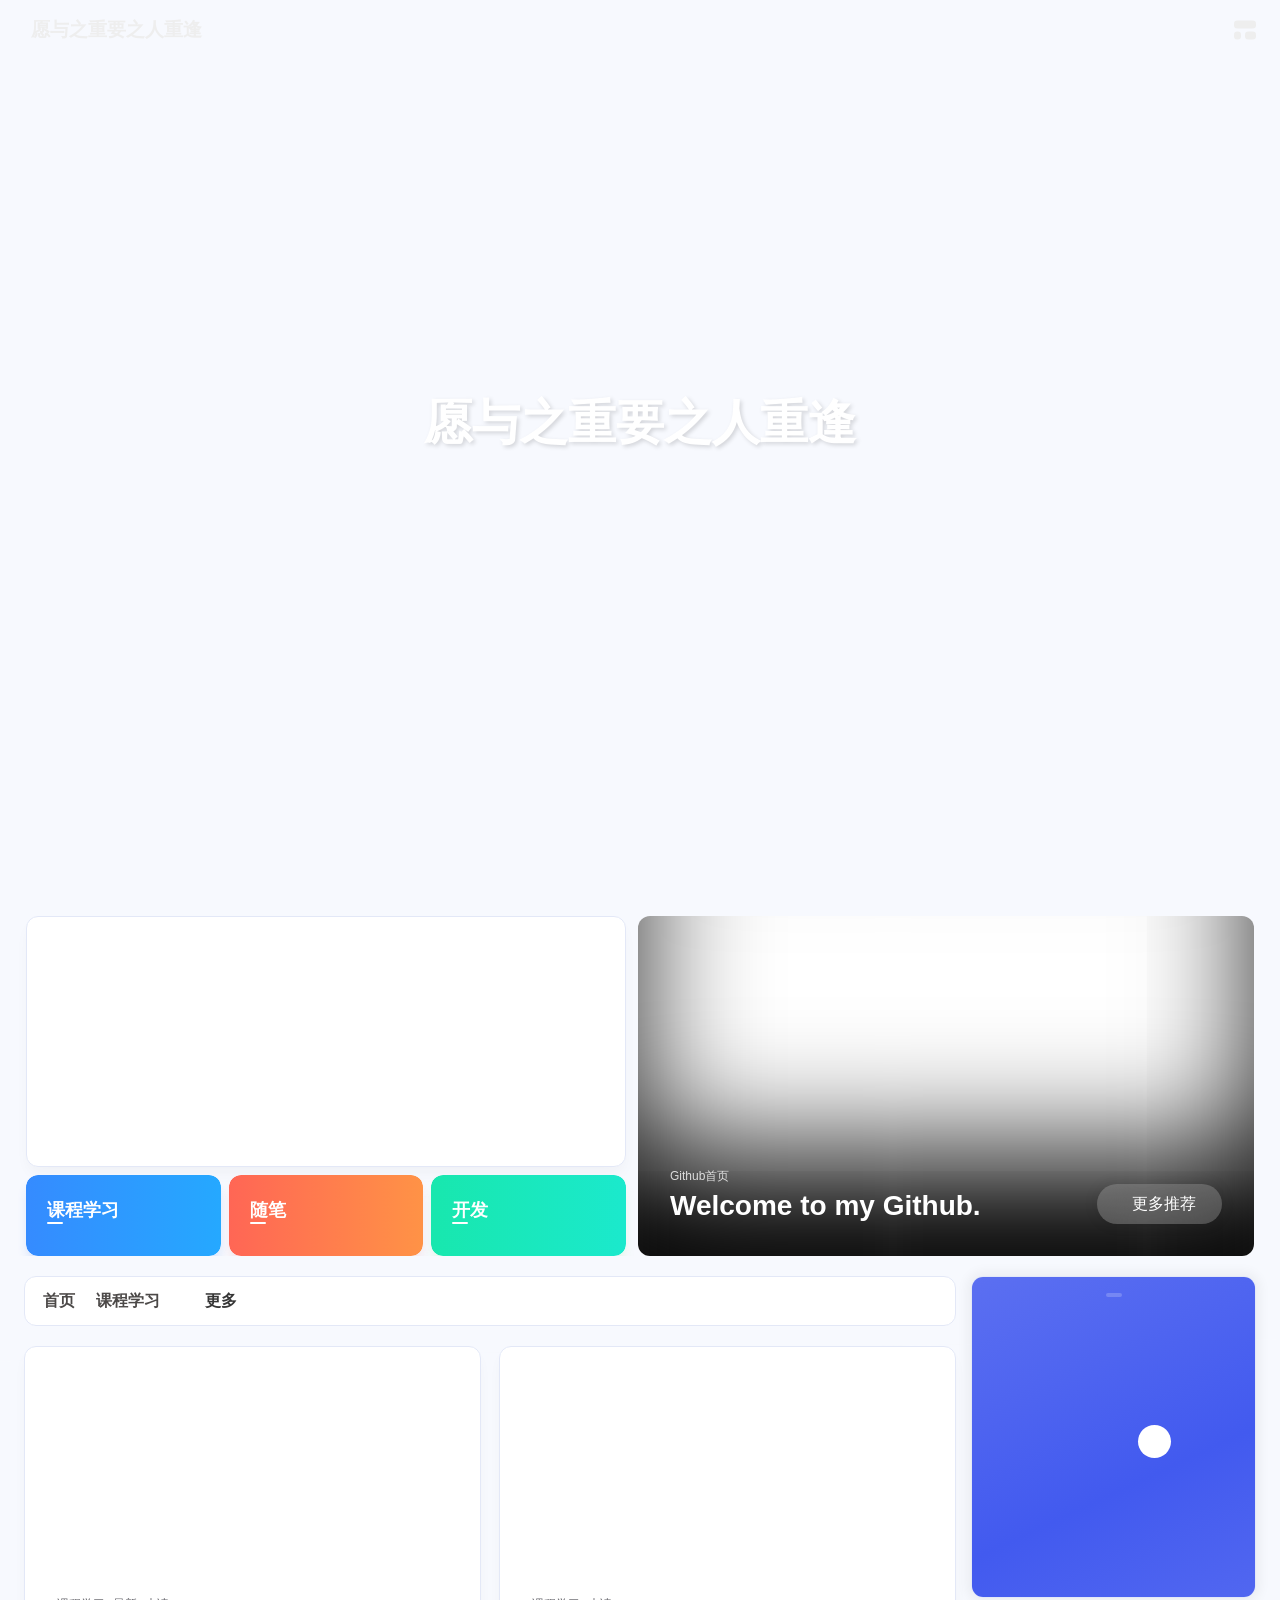
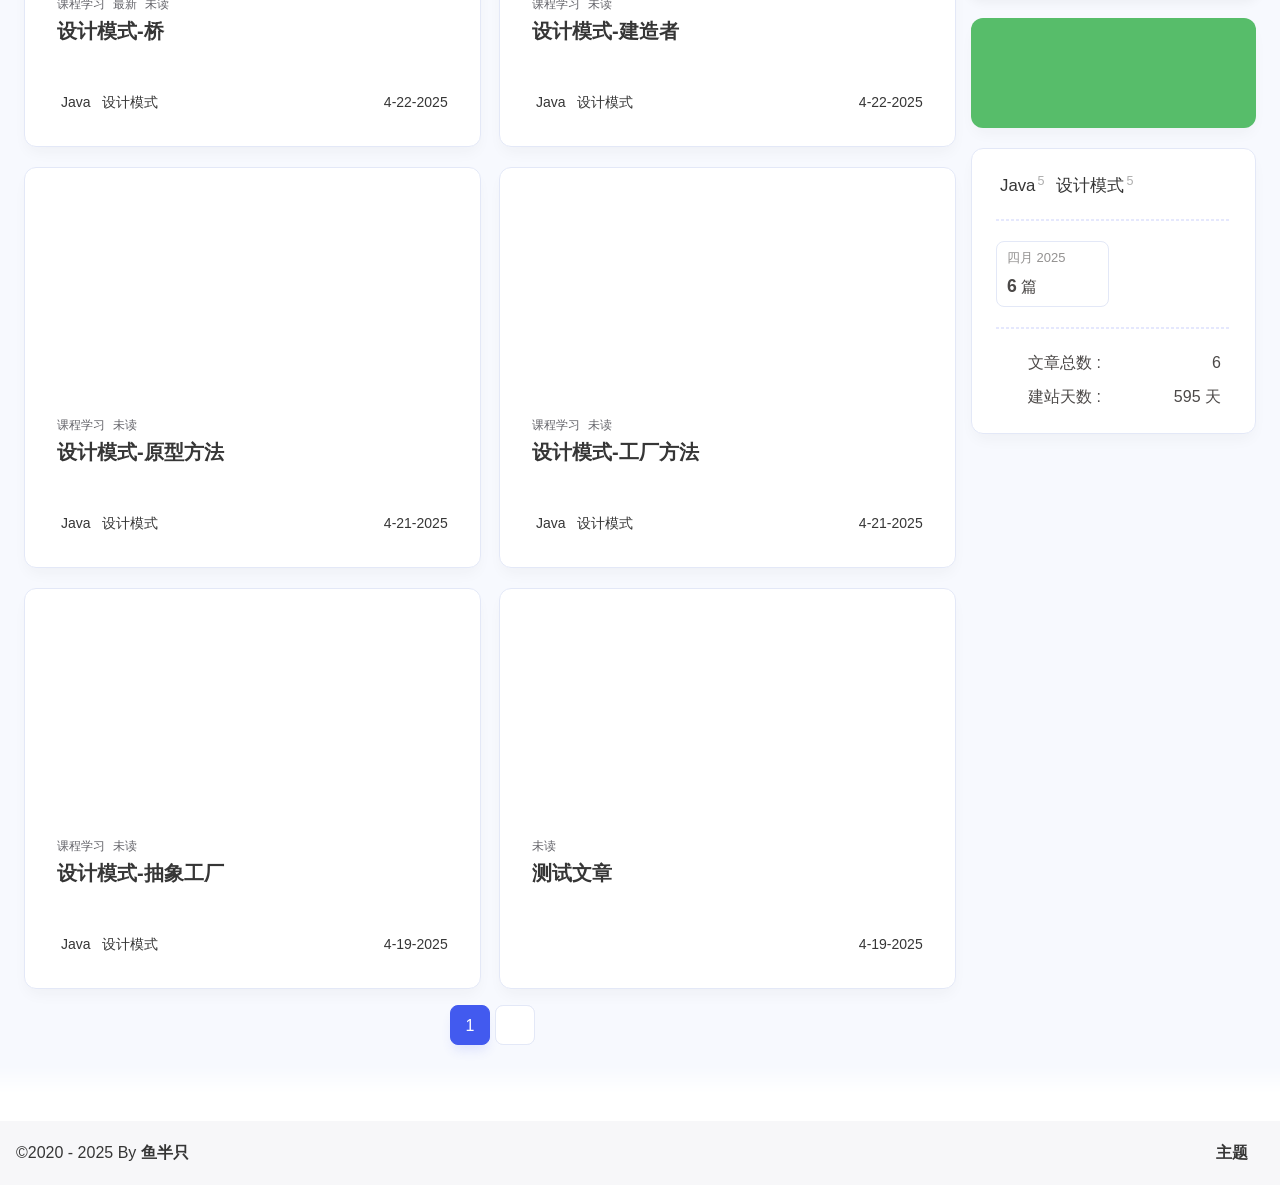
==== commit d38779b0: "Site updated: 2025-04-28 10:37:56" ====
--- a/index.html
+++ b/index.html
@@ -60,7 +60,7 @@
   isHome: true,
   isHighlightShrink: false,
   isToc: false,
-  postUpdate: '2025-04-22 00:02:35',
+  postUpdate: '2025-04-28 10:37:46',
   postMainColor: '',
 }</script><noscript><style type="text/css">
   #nav {
@@ -203,13 +203,48 @@
 if (true) {
   document.addEventListener('pjax:send', () => { preloader.initLoading() })
   document.addEventListener('pjax:complete', () => { preloader.endLoading() })
-}</script><link rel="stylesheet" href="https://cdn.cbd.int/anzhiyu-theme-static@1.1.10/progress_bar/progress_bar.css"/><script async="async" src="https://cdn.cbd.int/pace-js@1.2.4/pace.min.js" data-pace-options="{ &quot;restartOnRequestAfter&quot;:false,&quot;eventLag&quot;:false}"></script><div class="page" id="body-wrap"><header class="full_page" id="page-header" style="background: url(/images/Background001.jpg) top / cover no-repeat !important"><nav id="nav"><div id="nav-group"><span id="blog_name"><a id="site-name" href="/" accesskey="h"><div class="title">愿与之重要之人重逢</div><i class="anzhiyufont anzhiyu-icon-house-chimney"></i></a></span><div class="mask-name-container"><div id="name-container"><a id="page-name" href="javascript:anzhiyu.scrollToDest(0, 500)">PAGE_NAME</a></div></div><div id="menus"></div><div id="nav-right"><div class="nav-button" id="randomPost_button"><a class="site-page" onclick="toRandomPost()" title="随机前往一个文章" href="javascript:void(0);"><i class="anzhiyufont anzhiyu-icon-dice"></i></a></div><input id="center-console" type="checkbox"/><label class="widget" for="center-console" title="中控台" onclick="anzhiyu.switchConsole();"><i class="left"></i><i class="widget center"></i><i class="widget right"></i></label><div id="console"><div class="console-card-group-reward"><ul class="reward-all console-card"><li class="reward-item"><a href="https://npm.elemecdn.com/anzhiyu-blog@1.1.6/img/post/common/qrcode-weichat.png" target="_blank"><img class="post-qr-code-img" alt="微信" src= "[data-uri]" onerror="this.onerror=null,this.src=&quot;/img/404.jpg&quot;" data-lazy-src="https://npm.elemecdn.com/anzhiyu-blog@1.1.6/img/post/common/qrcode-weichat.png"/></a><div class="post-qr-code-desc">微信</div></li><li class="reward-item"><a href="https://npm.elemecdn.com/anzhiyu-blog@1.1.6/img/post/common/qrcode-alipay.png" target="_blank"><img class="post-qr-code-img" alt="支付宝" src= "[data-uri]" onerror="this.onerror=null,this.src=&quot;/img/404.jpg&quot;" data-lazy-src="https://npm.elemecdn.com/anzhiyu-blog@1.1.6/img/post/common/qrcode-alipay.png"/></a><div class="post-qr-code-desc">支付宝</div></li></ul></div><div class="console-card-group"><div class="console-card-group-left"><div class="console-card" id="card-newest-comments"><div class="card-content"><div class="author-content-item-tips">互动</div><span class="author-content-item-title"> 最新评论</span></div><div class="aside-list"><span>正在加载中...</span></div></div></div><div class="console-card-group-right"><div class="console-card tags"><div class="card-content"><div class="author-content-item-tips">兴趣点</div><span class="author-content-item-title">寻找你感兴趣的领域</span><div class="card-tags"><div class="item-headline"></div><div class="card-tag-cloud"><a href="/tags/Java/" style="font-size: 1.05rem;">Java<sup>3</sup></a><a href="/tags/%E8%AE%BE%E8%AE%A1%E6%A8%A1%E5%BC%8F/" style="font-size: 1.05rem;">设计模式<sup>3</sup></a></div></div><hr/></div></div><div class="console-card history"><div class="item-headline"><i class="anzhiyufont anzhiyu-icon-box-archiv"></i><span>文章</span></div><div class="card-archives"><div class="item-headline"><i class="anzhiyufont anzhiyu-icon-archive"></i><span>归档</span></div><ul class="card-archive-list"><li class="card-archive-list-item"><a class="card-archive-list-link" href="/archives/2025/04/"><span class="card-archive-list-date">四月 2025</span><div class="card-archive-list-count-group"><span class="card-archive-list-count">4</span><span>篇</span></div></a></li></ul></div><hr/></div></div></div><div class="button-group"><div class="console-btn-item"><a class="darkmode_switchbutton" title="显示模式切换" href="javascript:void(0);"><i class="anzhiyufont anzhiyu-icon-moon"></i></a></div><div class="console-btn-item" id="consoleHideAside" onclick="anzhiyu.hideAsideBtn()" title="边栏显示控制"><a class="asideSwitch"><i class="anzhiyufont anzhiyu-icon-arrows-left-right"></i></a></div><div class="console-btn-item" id="consoleMusic" onclick="anzhiyu.musicToggle()" title="音乐开关"><a class="music-switch"><i class="anzhiyufont anzhiyu-icon-music"></i></a></div></div><div class="console-mask" onclick="anzhiyu.hideConsole()" href="javascript:void(0);"></div></div><div class="nav-button" id="nav-totop"><a class="totopbtn" href="javascript:void(0);"><i class="anzhiyufont anzhiyu-icon-arrow-up"></i><span id="percent" onclick="anzhiyu.scrollToDest(0,500)">0</span></a></div><div id="toggle-menu"><a class="site-page" href="javascript:void(0);" title="切换"><i class="anzhiyufont anzhiyu-icon-bars"></i></a></div></div></div></nav><div id="site-info"><h1 id="site-title">愿与之重要之人重逢</h1></div><div id="scroll-down"><i class="anzhiyufont anzhiyu-icon-angle-down scroll-down-effects"></i></div></header><main id="blog-container"><div id="home_top"><div class="swiper_container_card" style="height: auto;width: 100%"><div id="bannerGroup"><div id="random-banner"><canvas id="peoplecanvas"></canvas><a id="random-hover" href="javascript:toRandomPost()"><i class="anzhiyufont anzhiyu-icon-paper-plane"></i><div class="bannerText">随便逛逛<i class="anzhiyufont anzhiyu-icon-arrow-right"></i></div></a></div><div class="categoryGroup"><div class="categoryItem" style="box-shadow:var(--anzhiyu-shadow-blue)"><a class="categoryButton blue" href="/categories/%E8%AF%BE%E7%A8%8B%E5%AD%A6%E4%B9%A0/"><span class="categoryButtonText">课程学习</span><i class="anzhiyufont anzhiyu-icon-dove"></i></a></div><div class="categoryItem" style="box-shadow:var(--anzhiyu-shadow-red)"><a class="categoryButton red" href="/categories/%E9%9A%8F%E7%AC%94/"><span class="categoryButtonText">随笔</span><i class="anzhiyufont anzhiyu-icon-fire"></i></a></div><div class="categoryItem" style="box-shadow:var(--anzhiyu-shadow-green)"><a class="categoryButton green" href="/categories/%E5%BC%80%E5%8F%91/"><span class="categoryButtonText">开发</span><i class="anzhiyufont anzhiyu-icon-book"></i></a></div></div></div><div class="topGroup"><div class="recent-post-item" onclick="pjax.loadUrl(&quot;/2025/04/20/%E6%B5%8B%E8%AF%95%E6%96%87%E7%AB%A0/&quot;)"><div class="post_cover left_radius"><a href="2025/04/20/测试文章/" title="测试文章"><span class="recent-post-top-text">荐</span><img class="post_bg" onerror="this.onerror=null;this.src='/img/404.jpg'" alt="cover" src= "[data-uri]" onerror="this.onerror=null,this.src=&quot;/img/404.jpg&quot;" data-lazy-src="/images/Background002.jpg"></a></div><div class="recent-post-info"><a class="article-title" href="2025/04/20/测试文章/" title="测试文章">测试文章</a></div></div><div class="recent-post-item" onclick="pjax.loadUrl(&quot;/2025/04/21/%E8%AE%BE%E8%AE%A1%E6%A8%A1%E5%BC%8F-%E5%8E%9F%E5%9E%8B%E6%96%B9%E6%B3%95/&quot;)"><div class="post_cover left_radius"><a href="2025/04/21/设计模式-原型方法/" title="设计模式-原型方法"><span class="recent-post-top-text">荐</span><img class="post_bg" onerror="this.onerror=null;this.src='/img/404.jpg'" alt="cover" src= "[data-uri]" onerror="this.onerror=null,this.src=&quot;/img/404.jpg&quot;" data-lazy-src="/images/Background002.jpg"></a></div><div class="recent-post-info"><a class="article-title" href="2025/04/21/设计模式-原型方法/" title="设计模式-原型方法">设计模式-原型方法</a></div></div><div class="recent-post-item" onclick="pjax.loadUrl(&quot;/2025/04/20/%E8%AE%BE%E8%AE%A1%E6%A8%A1%E5%BC%8F-%E6%8A%BD%E8%B1%A1%E5%B7%A5%E5%8E%82/&quot;)"><div class="post_cover left_radius"><a href="2025/04/20/设计模式-抽象工厂/" title="设计模式-抽象工厂"><span class="recent-post-top-text">荐</span><img class="post_bg" onerror="this.onerror=null;this.src='/img/404.jpg'" alt="cover" src= "[data-uri]" onerror="this.onerror=null,this.src=&quot;/img/404.jpg&quot;" data-lazy-src="/images/Background002.jpg"></a></div><div class="recent-post-info"><a class="article-title" href="2025/04/20/设计模式-抽象工厂/" title="设计模式-抽象工厂">设计模式-抽象工厂</a></div></div><div class="recent-post-item" onclick="pjax.loadUrl(&quot;/2025/04/21/%E8%AE%BE%E8%AE%A1%E6%A8%A1%E5%BC%8F-%E5%B7%A5%E5%8E%82%E6%96%B9%E6%B3%95/&quot;)"><div class="post_cover left_radius"><a href="2025/04/21/设计模式-工厂方法/" title="设计模式-工厂方法"><span class="recent-post-top-text">荐</span><img class="post_bg" onerror="this.onerror=null;this.src='/img/404.jpg'" alt="cover" src= "[data-uri]" onerror="this.onerror=null,this.src=&quot;/img/404.jpg&quot;" data-lazy-src="/images/Background002.jpg"></a></div><div class="recent-post-info"><a class="article-title" href="2025/04/21/设计模式-工厂方法/" title="设计模式-工厂方法">设计模式-工厂方法</a></div></div><a class="todayCard" id="todayCard" target="_blank" rel="noopener" href="https://github.com/SakuraZeroTwo" style="z-index: 1;"><div class="todayCard-info"><div class="todayCard-tips">Github首页</div><div class="todayCard-title">Welcome to my Github.</div></div><img class="todayCard-cover" src= "[data-uri]" onerror="this.onerror=null,this.src=&quot;/img/404.jpg&quot;" data-lazy-src="https://bu.dusays.com/2023/05/13/645fa3cf90d70.webp" onerror="this.onerror=null;this.src='/img/404.jpg'" alt="封面"><div class="banner-button-group"><div class="banner-button" onclick="event.stopPropagation();event.preventDefault();anzhiyu.hideTodayCard();"><i class="anzhiyufont anzhiyu-icon-arrow-circle-right"></i><span class="banner-button-text">更多推荐</span></div></div></a></div><link rel="stylesheet"></div></div><div class="layout" id="content-inner"><div class="recent-posts" id="recent-posts"><div id="categoryBar"><div class="category-bar" id="category-bar"><div id="catalog-bar"><div id="catalog-list"><div class="catalog-list-item" id="首页"><a href="/">首页</a></div>
+}</script><link rel="stylesheet" href="https://cdn.cbd.int/anzhiyu-theme-static@1.1.10/progress_bar/progress_bar.css"/><script async="async" src="https://cdn.cbd.int/pace-js@1.2.4/pace.min.js" data-pace-options="{ &quot;restartOnRequestAfter&quot;:false,&quot;eventLag&quot;:false}"></script><div class="page" id="body-wrap"><header class="full_page" id="page-header" style="background: url(/images/Background001.jpg) top / cover no-repeat !important"><nav id="nav"><div id="nav-group"><span id="blog_name"><a id="site-name" href="/" accesskey="h"><div class="title">愿与之重要之人重逢</div><i class="anzhiyufont anzhiyu-icon-house-chimney"></i></a></span><div class="mask-name-container"><div id="name-container"><a id="page-name" href="javascript:anzhiyu.scrollToDest(0, 500)">PAGE_NAME</a></div></div><div id="menus"></div><div id="nav-right"><div class="nav-button" id="randomPost_button"><a class="site-page" onclick="toRandomPost()" title="随机前往一个文章" href="javascript:void(0);"><i class="anzhiyufont anzhiyu-icon-dice"></i></a></div><input id="center-console" type="checkbox"/><label class="widget" for="center-console" title="中控台" onclick="anzhiyu.switchConsole();"><i class="left"></i><i class="widget center"></i><i class="widget right"></i></label><div id="console"><div class="console-card-group-reward"><ul class="reward-all console-card"><li class="reward-item"><a href="https://npm.elemecdn.com/anzhiyu-blog@1.1.6/img/post/common/qrcode-weichat.png" target="_blank"><img class="post-qr-code-img" alt="微信" src= "[data-uri]" onerror="this.onerror=null,this.src=&quot;/img/404.jpg&quot;" data-lazy-src="https://npm.elemecdn.com/anzhiyu-blog@1.1.6/img/post/common/qrcode-weichat.png"/></a><div class="post-qr-code-desc">微信</div></li><li class="reward-item"><a href="https://npm.elemecdn.com/anzhiyu-blog@1.1.6/img/post/common/qrcode-alipay.png" target="_blank"><img class="post-qr-code-img" alt="支付宝" src= "[data-uri]" onerror="this.onerror=null,this.src=&quot;/img/404.jpg&quot;" data-lazy-src="https://npm.elemecdn.com/anzhiyu-blog@1.1.6/img/post/common/qrcode-alipay.png"/></a><div class="post-qr-code-desc">支付宝</div></li></ul></div><div class="console-card-group"><div class="console-card-group-left"><div class="console-card" id="card-newest-comments"><div class="card-content"><div class="author-content-item-tips">互动</div><span class="author-content-item-title"> 最新评论</span></div><div class="aside-list"><span>正在加载中...</span></div></div></div><div class="console-card-group-right"><div class="console-card tags"><div class="card-content"><div class="author-content-item-tips">兴趣点</div><span class="author-content-item-title">寻找你感兴趣的领域</span><div class="card-tags"><div class="item-headline"></div><div class="card-tag-cloud"><a href="/tags/Java/" style="font-size: 1.05rem;">Java<sup>5</sup></a><a href="/tags/%E8%AE%BE%E8%AE%A1%E6%A8%A1%E5%BC%8F/" style="font-size: 1.05rem;">设计模式<sup>5</sup></a></div></div><hr/></div></div><div class="console-card history"><div class="item-headline"><i class="anzhiyufont anzhiyu-icon-box-archiv"></i><span>文章</span></div><div class="card-archives"><div class="item-headline"><i class="anzhiyufont anzhiyu-icon-archive"></i><span>归档</span></div><ul class="card-archive-list"><li class="card-archive-list-item"><a class="card-archive-list-link" href="/archives/2025/04/"><span class="card-archive-list-date">四月 2025</span><div class="card-archive-list-count-group"><span class="card-archive-list-count">6</span><span>篇</span></div></a></li></ul></div><hr/></div></div></div><div class="button-group"><div class="console-btn-item"><a class="darkmode_switchbutton" title="显示模式切换" href="javascript:void(0);"><i class="anzhiyufont anzhiyu-icon-moon"></i></a></div><div class="console-btn-item" id="consoleHideAside" onclick="anzhiyu.hideAsideBtn()" title="边栏显示控制"><a class="asideSwitch"><i class="anzhiyufont anzhiyu-icon-arrows-left-right"></i></a></div><div class="console-btn-item" id="consoleMusic" onclick="anzhiyu.musicToggle()" title="音乐开关"><a class="music-switch"><i class="anzhiyufont anzhiyu-icon-music"></i></a></div></div><div class="console-mask" onclick="anzhiyu.hideConsole()" href="javascript:void(0);"></div></div><div class="nav-button" id="nav-totop"><a class="totopbtn" href="javascript:void(0);"><i class="anzhiyufont anzhiyu-icon-arrow-up"></i><span id="percent" onclick="anzhiyu.scrollToDest(0,500)">0</span></a></div><div id="toggle-menu"><a class="site-page" href="javascript:void(0);" title="切换"><i class="anzhiyufont anzhiyu-icon-bars"></i></a></div></div></div></nav><div id="site-info"><h1 id="site-title">愿与之重要之人重逢</h1></div><div id="scroll-down"><i class="anzhiyufont anzhiyu-icon-angle-down scroll-down-effects"></i></div></header><main id="blog-container"><div id="home_top"><div class="swiper_container_card" style="height: auto;width: 100%"><div id="bannerGroup"><div id="random-banner"><canvas id="peoplecanvas"></canvas><a id="random-hover" href="javascript:toRandomPost()"><i class="anzhiyufont anzhiyu-icon-paper-plane"></i><div class="bannerText">随便逛逛<i class="anzhiyufont anzhiyu-icon-arrow-right"></i></div></a></div><div class="categoryGroup"><div class="categoryItem" style="box-shadow:var(--anzhiyu-shadow-blue)"><a class="categoryButton blue" href="/categories/%E8%AF%BE%E7%A8%8B%E5%AD%A6%E4%B9%A0/"><span class="categoryButtonText">课程学习</span><i class="anzhiyufont anzhiyu-icon-dove"></i></a></div><div class="categoryItem" style="box-shadow:var(--anzhiyu-shadow-red)"><a class="categoryButton red" href="/categories/%E9%9A%8F%E7%AC%94/"><span class="categoryButtonText">随笔</span><i class="anzhiyufont anzhiyu-icon-fire"></i></a></div><div class="categoryItem" style="box-shadow:var(--anzhiyu-shadow-green)"><a class="categoryButton green" href="/categories/%E5%BC%80%E5%8F%91/"><span class="categoryButtonText">开发</span><i class="anzhiyufont anzhiyu-icon-book"></i></a></div></div></div><div class="topGroup"><div class="recent-post-item" onclick="pjax.loadUrl(&quot;/2025/04/20/%E6%B5%8B%E8%AF%95%E6%96%87%E7%AB%A0/&quot;)"><div class="post_cover left_radius"><a href="2025/04/20/测试文章/" title="测试文章"><span class="recent-post-top-text">荐</span><img class="post_bg" onerror="this.onerror=null;this.src='/img/404.jpg'" alt="cover" src= "[data-uri]" onerror="this.onerror=null,this.src=&quot;/img/404.jpg&quot;" data-lazy-src="/images/Background002.jpg"></a></div><div class="recent-post-info"><a class="article-title" href="2025/04/20/测试文章/" title="测试文章">测试文章</a></div></div><div class="recent-post-item" onclick="pjax.loadUrl(&quot;/2025/04/21/%E8%AE%BE%E8%AE%A1%E6%A8%A1%E5%BC%8F-%E5%B7%A5%E5%8E%82%E6%96%B9%E6%B3%95/&quot;)"><div class="post_cover left_radius"><a href="2025/04/21/设计模式-工厂方法/" title="设计模式-工厂方法"><span class="recent-post-top-text">荐</span><img class="post_bg" onerror="this.onerror=null;this.src='/img/404.jpg'" alt="cover" src= "[data-uri]" onerror="this.onerror=null,this.src=&quot;/img/404.jpg&quot;" data-lazy-src="/images/Background002.jpg"></a></div><div class="recent-post-info"><a class="article-title" href="2025/04/21/设计模式-工厂方法/" title="设计模式-工厂方法">设计模式-工厂方法</a></div></div><div class="recent-post-item" onclick="pjax.loadUrl(&quot;/2025/04/22/%E8%AE%BE%E8%AE%A1%E6%A8%A1%E5%BC%8F-%E6%A1%A5/&quot;)"><div class="post_cover left_radius"><a href="2025/04/22/设计模式-桥/" title="设计模式-桥"><span class="recent-post-top-text">荐</span><img class="post_bg" onerror="this.onerror=null;this.src='/img/404.jpg'" alt="cover" src= "[data-uri]" onerror="this.onerror=null,this.src=&quot;/img/404.jpg&quot;" data-lazy-src="/images/Background002.jpg"></a></div><div class="recent-post-info"><a class="article-title" href="2025/04/22/设计模式-桥/" title="设计模式-桥">设计模式-桥</a></div></div><div class="recent-post-item" onclick="pjax.loadUrl(&quot;/2025/04/21/%E8%AE%BE%E8%AE%A1%E6%A8%A1%E5%BC%8F-%E5%8E%9F%E5%9E%8B%E6%96%B9%E6%B3%95/&quot;)"><div class="post_cover left_radius"><a href="2025/04/21/设计模式-原型方法/" title="设计模式-原型方法"><span class="recent-post-top-text">荐</span><img class="post_bg" onerror="this.onerror=null;this.src='/img/404.jpg'" alt="cover" src= "[data-uri]" onerror="this.onerror=null,this.src=&quot;/img/404.jpg&quot;" data-lazy-src="/images/Background002.jpg"></a></div><div class="recent-post-info"><a class="article-title" href="2025/04/21/设计模式-原型方法/" title="设计模式-原型方法">设计模式-原型方法</a></div></div><div class="recent-post-item" onclick="pjax.loadUrl(&quot;/2025/04/22/%E8%AE%BE%E8%AE%A1%E6%A8%A1%E5%BC%8F-%E5%BB%BA%E9%80%A0%E8%80%85/&quot;)"><div class="post_cover left_radius"><a href="2025/04/22/设计模式-建造者/" title="设计模式-建造者"><span class="recent-post-top-text">荐</span><img class="post_bg" onerror="this.onerror=null;this.src='/img/404.jpg'" alt="cover" src= "[data-uri]" onerror="this.onerror=null,this.src=&quot;/img/404.jpg&quot;" data-lazy-src="/images/Background002.jpg"></a></div><div class="recent-post-info"><a class="article-title" href="2025/04/22/设计模式-建造者/" title="设计模式-建造者">设计模式-建造者</a></div></div><div class="recent-post-item" onclick="pjax.loadUrl(&quot;/2025/04/20/%E8%AE%BE%E8%AE%A1%E6%A8%A1%E5%BC%8F-%E6%8A%BD%E8%B1%A1%E5%B7%A5%E5%8E%82/&quot;)"><div class="post_cover left_radius"><a href="2025/04/20/设计模式-抽象工厂/" title="设计模式-抽象工厂"><span class="recent-post-top-text">荐</span><img class="post_bg" onerror="this.onerror=null;this.src='/img/404.jpg'" alt="cover" src= "[data-uri]" onerror="this.onerror=null,this.src=&quot;/img/404.jpg&quot;" data-lazy-src="/images/Background002.jpg"></a></div><div class="recent-post-info"><a class="article-title" href="2025/04/20/设计模式-抽象工厂/" title="设计模式-抽象工厂">设计模式-抽象工厂</a></div></div><a class="todayCard" id="todayCard" target="_blank" rel="noopener" href="https://github.com/SakuraZeroTwo" style="z-index: 1;"><div class="todayCard-info"><div class="todayCard-tips">Github首页</div><div class="todayCard-title">Welcome to my Github.</div></div><img class="todayCard-cover" src= "[data-uri]" onerror="this.onerror=null,this.src=&quot;/img/404.jpg&quot;" data-lazy-src="https://bu.dusays.com/2023/05/13/645fa3cf90d70.webp" onerror="this.onerror=null;this.src='/img/404.jpg'" alt="封面"><div class="banner-button-group"><div class="banner-button" onclick="event.stopPropagation();event.preventDefault();anzhiyu.hideTodayCard();"><i class="anzhiyufont anzhiyu-icon-arrow-circle-right"></i><span class="banner-button-text">更多推荐</span></div></div></a></div><link rel="stylesheet"></div></div><div class="layout" id="content-inner"><div class="recent-posts" id="recent-posts"><div id="categoryBar"><div class="category-bar" id="category-bar"><div id="catalog-bar"><div id="catalog-list"><div class="catalog-list-item" id="首页"><a href="/">首页</a></div>
     <div class="catalog-list-item" id="/categories/课程学习/">
       <a href="/categories/课程学习/">
         课程学习
       </a>
     </div>
-    </div><div class="category-bar-next" id="category-bar-next" onclick="anzhiyu.scrollCategoryBarToRight()"><i class="anzhiyufont anzhiyu-icon-angle-double-right"></i></div><a class="catalog-more" href="/categories/">更多</a></div></div></div><div class="recent-post-item lastestpost-item" onclick="pjax.loadUrl('/2025/04/21/%E8%AE%BE%E8%AE%A1%E6%A8%A1%E5%BC%8F-%E5%8E%9F%E5%9E%8B%E6%96%B9%E6%B3%95/')"><div class="post_cover left"><a href="/2025/04/21/%E8%AE%BE%E8%AE%A1%E6%A8%A1%E5%BC%8F-%E5%8E%9F%E5%9E%8B%E6%96%B9%E6%B3%95/" title="设计模式-原型方法" style="display: flex;height: 100%;"><img class="post_bg" src= "[data-uri]" onerror="this.onerror=null,this.src=&quot;/img/404.jpg&quot;" data-lazy-src="/images/Background002.jpg" onerror="this.onerror=null;this.src='/img/404.jpg'" alt="设计模式-原型方法" style="pointer-events: none"></a></div><div class="recent-post-info"><div class="recent-post-info-top"><div class="recent-post-info-top-tips"><div class="article-categories-original">课程学习</div><span class="newPost">最新</span><a class="unvisited-post" href="/2025/04/21/%E8%AE%BE%E8%AE%A1%E6%A8%A1%E5%BC%8F-%E5%8E%9F%E5%9E%8B%E6%96%B9%E6%B3%95/" title="设计模式-原型方法">未读</a></div><a class="article-title" href="/2025/04/21/%E8%AE%BE%E8%AE%A1%E6%A8%A1%E5%BC%8F-%E5%8E%9F%E5%9E%8B%E6%96%B9%E6%B3%95/" title="设计模式-原型方法">设计模式-原型方法</a></div><div class="article-meta-wrap"><span class="post-meta-date"><i class="anzhiyufont anzhiyu-icon-calendar-days" style="font-size: 15px; display:none"></i><span class="article-meta-label">发表于</span><time datetime="2025-04-21T01:20:33.000Z" title="发表于 2025-04-21 09:20:33" time="2025-04-21 09:20:33">2025-04-21</time><time class="time_hidden" datetime="2025-04-21T15:38:16.726Z" title="更新于 2025-04-21 23:38:16" time="2025-04-21 23:38:16">2025-04-21</time></span><span class="article-meta tags"><a class="article-meta__tags" href="/tags/Java/" event.cancelbubble onclick="window.event.cancelBubble=true;"><span> <i class="anzhiyufont anzhiyu-icon-hashtag"></i>Java</span></a><a class="article-meta__tags" href="/tags/%E8%AE%BE%E8%AE%A1%E6%A8%A1%E5%BC%8F/" event.cancelbubble onclick="window.event.cancelBubble=true;"><span> <i class="anzhiyufont anzhiyu-icon-hashtag"></i>设计模式</span></a></span></div><div class="content">Prototype Method（原型模式）定义
+    </div><div class="category-bar-next" id="category-bar-next" onclick="anzhiyu.scrollCategoryBarToRight()"><i class="anzhiyufont anzhiyu-icon-angle-double-right"></i></div><a class="catalog-more" href="/categories/">更多</a></div></div></div><div class="recent-post-item lastestpost-item" onclick="pjax.loadUrl('/2025/04/22/%E8%AE%BE%E8%AE%A1%E6%A8%A1%E5%BC%8F-%E6%A1%A5/')"><div class="post_cover left"><a href="/2025/04/22/%E8%AE%BE%E8%AE%A1%E6%A8%A1%E5%BC%8F-%E6%A1%A5/" title="设计模式-桥" style="display: flex;height: 100%;"><img class="post_bg" src= "[data-uri]" onerror="this.onerror=null,this.src=&quot;/img/404.jpg&quot;" data-lazy-src="/images/Background002.jpg" onerror="this.onerror=null;this.src='/img/404.jpg'" alt="设计模式-桥" style="pointer-events: none"></a></div><div class="recent-post-info"><div class="recent-post-info-top"><div class="recent-post-info-top-tips"><div class="article-categories-original">课程学习</div><span class="newPost">最新</span><a class="unvisited-post" href="/2025/04/22/%E8%AE%BE%E8%AE%A1%E6%A8%A1%E5%BC%8F-%E6%A1%A5/" title="设计模式-桥">未读</a></div><a class="article-title" href="/2025/04/22/%E8%AE%BE%E8%AE%A1%E6%A8%A1%E5%BC%8F-%E6%A1%A5/" title="设计模式-桥">设计模式-桥</a></div><div class="article-meta-wrap"><span class="post-meta-date"><i class="anzhiyufont anzhiyu-icon-calendar-days" style="font-size: 15px; display:none"></i><span class="article-meta-label">发表于</span><time datetime="2025-04-22T11:19:00.000Z" title="发表于 2025-04-22 19:19:00" time="2025-04-22 19:19:00">2025-04-22</time><time class="time_hidden" datetime="2025-04-28T02:37:13.109Z" title="更新于 2025-04-28 10:37:13" time="2025-04-28 10:37:13">2025-04-28</time></span><span class="article-meta tags"><a class="article-meta__tags" href="/tags/Java/" event.cancelbubble onclick="window.event.cancelBubble=true;"><span> <i class="anzhiyufont anzhiyu-icon-hashtag"></i>Java</span></a><a class="article-meta__tags" href="/tags/%E8%AE%BE%E8%AE%A1%E6%A8%A1%E5%BC%8F/" event.cancelbubble onclick="window.event.cancelBubble=true;"><span> <i class="anzhiyufont anzhiyu-icon-hashtag"></i>设计模式</span></a></span></div><div class="content">Bridge（桥）定义引入
+桥模式，其实就类似一个动态的结合
+
+试想一下，你要绘制很多不同颜色的图形，有两种设计方案：
+
+为每一种形状都提供一套各种颜色的版本
+
+
+
+根据实际需要对形状和颜色进行组合
+
+
+此时如果需要增加一种颜色或一种图形呢？
+
+
+模式动机
+对于有两个变化维度（即两个变化的原因,多了不知道行不行）的系统，采用方案二来进行设计系统中类的个数更少，且系统扩展更为方便。
+设计方案二即是桥接模式的应用(又名柄体模式或接口模式)。
+桥接模式将继承关系转换为关联关系，且彼此都可独立的变化，从而降低了类与类之间的耦合，减少了代码编写量。
+
+
+意图
+将抽象部分与其实现部分分离，使它们都可以独立变化
+
+动机
+继承机制将抽象部分与它的实现部分固定在一起，使得难以对抽象部分和实现部分独立地进行修改、扩充和重用。采用Bridge Pattern则可以很好的解决此问题。
+
+
+案例背景
+小祥女士被初华女士邀请到咖啡厅叙旧，她们要点咖啡喝。咖啡的种类有中杯加奶、大杯加奶、中杯不加奶和大杯不加奶。我们怎样设计才能让其子类的实现类最方便？
+
+实际上上述四个子类中有概念重叠，我们将其分为两个角色的组合：抽 ...</div></div></div><div class="recent-post-item" onclick="pjax.loadUrl('/2025/04/22/%E8%AE%BE%E8%AE%A1%E6%A8%A1%E5%BC%8F-%E5%BB%BA%E9%80%A0%E8%80%85/')"><div class="post_cover left"><a href="/2025/04/22/%E8%AE%BE%E8%AE%A1%E6%A8%A1%E5%BC%8F-%E5%BB%BA%E9%80%A0%E8%80%85/" title="设计模式-建造者" style="display: flex;height: 100%;"><img class="post_bg" src= "[data-uri]" onerror="this.onerror=null,this.src=&quot;/img/404.jpg&quot;" data-lazy-src="/images/Background002.jpg" onerror="this.onerror=null;this.src='/img/404.jpg'" alt="设计模式-建造者" style="pointer-events: none"></a></div><div class="recent-post-info"><div class="recent-post-info-top"><div class="recent-post-info-top-tips"><div class="article-categories-original">课程学习</div><a class="unvisited-post" href="/2025/04/22/%E8%AE%BE%E8%AE%A1%E6%A8%A1%E5%BC%8F-%E5%BB%BA%E9%80%A0%E8%80%85/" title="设计模式-建造者">未读</a></div><a class="article-title" href="/2025/04/22/%E8%AE%BE%E8%AE%A1%E6%A8%A1%E5%BC%8F-%E5%BB%BA%E9%80%A0%E8%80%85/" title="设计模式-建造者">设计模式-建造者</a></div><div class="article-meta-wrap"><span class="post-meta-date"><i class="anzhiyufont anzhiyu-icon-calendar-days" style="font-size: 15px; display:none"></i><span class="article-meta-label">发表于</span><time datetime="2025-04-22T11:14:46.000Z" title="发表于 2025-04-22 19:14:46" time="2025-04-22 19:14:46">2025-04-22</time><time class="time_hidden" datetime="2025-04-22T11:18:27.750Z" title="更新于 2025-04-22 19:18:27" time="2025-04-22 19:18:27">2025-04-22</time></span><span class="article-meta tags"><a class="article-meta__tags" href="/tags/Java/" event.cancelbubble onclick="window.event.cancelBubble=true;"><span> <i class="anzhiyufont anzhiyu-icon-hashtag"></i>Java</span></a><a class="article-meta__tags" href="/tags/%E8%AE%BE%E8%AE%A1%E6%A8%A1%E5%BC%8F/" event.cancelbubble onclick="window.event.cancelBubble=true;"><span> <i class="anzhiyufont anzhiyu-icon-hashtag"></i>设计模式</span></a></span></div><div class="content">Builder（建造者）定义
+将一个复杂对象的构建与它的表示分离，使得同样的构建过程可以创建不同的表示。
+一步步创建一个复杂的对象，允许用户只通过指定复杂对象的类型和内容就可以构建他们，用户不需要知道内部的具体构建细节。
+
+意图</div></div></div><div class="recent-post-item" onclick="pjax.loadUrl('/2025/04/21/%E8%AE%BE%E8%AE%A1%E6%A8%A1%E5%BC%8F-%E5%8E%9F%E5%9E%8B%E6%96%B9%E6%B3%95/')"><div class="post_cover left"><a href="/2025/04/21/%E8%AE%BE%E8%AE%A1%E6%A8%A1%E5%BC%8F-%E5%8E%9F%E5%9E%8B%E6%96%B9%E6%B3%95/" title="设计模式-原型方法" style="display: flex;height: 100%;"><img class="post_bg" src= "[data-uri]" onerror="this.onerror=null,this.src=&quot;/img/404.jpg&quot;" data-lazy-src="/images/Background002.jpg" onerror="this.onerror=null;this.src='/img/404.jpg'" alt="设计模式-原型方法" style="pointer-events: none"></a></div><div class="recent-post-info"><div class="recent-post-info-top"><div class="recent-post-info-top-tips"><div class="article-categories-original">课程学习</div><a class="unvisited-post" href="/2025/04/21/%E8%AE%BE%E8%AE%A1%E6%A8%A1%E5%BC%8F-%E5%8E%9F%E5%9E%8B%E6%96%B9%E6%B3%95/" title="设计模式-原型方法">未读</a></div><a class="article-title" href="/2025/04/21/%E8%AE%BE%E8%AE%A1%E6%A8%A1%E5%BC%8F-%E5%8E%9F%E5%9E%8B%E6%96%B9%E6%B3%95/" title="设计模式-原型方法">设计模式-原型方法</a></div><div class="article-meta-wrap"><span class="post-meta-date"><i class="anzhiyufont anzhiyu-icon-calendar-days" style="font-size: 15px; display:none"></i><span class="article-meta-label">发表于</span><time datetime="2025-04-21T01:20:33.000Z" title="发表于 2025-04-21 09:20:33" time="2025-04-21 09:20:33">2025-04-21</time><time class="time_hidden" datetime="2025-04-21T16:02:42.621Z" title="更新于 2025-04-22 00:02:42" time="2025-04-22 00:02:42">2025-04-22</time></span><span class="article-meta tags"><a class="article-meta__tags" href="/tags/Java/" event.cancelbubble onclick="window.event.cancelBubble=true;"><span> <i class="anzhiyufont anzhiyu-icon-hashtag"></i>Java</span></a><a class="article-meta__tags" href="/tags/%E8%AE%BE%E8%AE%A1%E6%A8%A1%E5%BC%8F/" event.cancelbubble onclick="window.event.cancelBubble=true;"><span> <i class="anzhiyufont anzhiyu-icon-hashtag"></i>设计模式</span></a></span></div><div class="content">Prototype Method（原型模式）定义
 如果不是利用类产生对象，而是从一个对象实例产生出另外一个对象，这就是Prototype(原型)。
 
 意图
@@ -268,7 +303,7 @@
 
 实例手机产品接口和路由器产品接口12345678910111213141516171819202122//手机产品接口public interface IPhoneProduct&#123;	//开机	void start();	//关机	void shutdown();	//打电话	void callup();	//发邮件 	void sendSMS();&#125;//路由器产品接口public interface IRouterProduct &#123;    //开机    void start();    //关机    void shutdown();    //打开wifi    void openwifi();    //设置    void setting();&#125;
 
-华为和小米产品的4个实现类123456789101112131415161718192021222 ...</div></div></div><div class="recent-post-item" onclick="pjax.loadUrl('/2025/04/20/%E6%B5%8B%E8%AF%95%E6%96%87%E7%AB%A0/')"><div class="post_cover left"><a href="/2025/04/20/%E6%B5%8B%E8%AF%95%E6%96%87%E7%AB%A0/" title="测试文章" style="display: flex;height: 100%;"><img class="post_bg" src= "[data-uri]" onerror="this.onerror=null,this.src=&quot;/img/404.jpg&quot;" data-lazy-src="/images/Background002.jpg" onerror="this.onerror=null;this.src='/img/404.jpg'" alt="测试文章" style="pointer-events: none"></a></div><div class="recent-post-info"><div class="recent-post-info-top"><div class="recent-post-info-top-tips"><a class="unvisited-post" href="/2025/04/20/%E6%B5%8B%E8%AF%95%E6%96%87%E7%AB%A0/" title="测试文章">未读</a></div><a class="article-title" href="/2025/04/20/%E6%B5%8B%E8%AF%95%E6%96%87%E7%AB%A0/" title="测试文章">测试文章</a></div><div class="article-meta-wrap"><span class="post-meta-date"><i class="anzhiyufont anzhiyu-icon-calendar-days" style="font-size: 15px; display:none"></i><span class="article-meta-label">发表于</span><time datetime="2025-04-19T21:20:43.000Z" title="发表于 2025-04-20 05:20:43" time="2025-04-20 05:20:43">2025-04-20</time><time class="time_hidden" datetime="2025-04-19T23:33:01.962Z" title="更新于 2025-04-20 07:33:01" time="2025-04-20 07:33:01">2025-04-20</time></span></div><div class="content"></div></div></div><nav id="pagination"><div class="pagination"><span class="page-number current">1</span><div class="toPageGroup"><input id="toPageText" oninput="value=value.replace(/[^0-9]/g,'')" maxlength="3" onkeyup="this.value=this.value.replace(/[^u4e00-u9fa5w]/g,'')" aria-label="toPage"><a id="toPageButton" onclick="anzhiyu.toPage()"><i class="anzhiyufont anzhiyu-icon-angles-right" style="font-weight: inherit; font-size: 1rem;"></i></a></div></div></nav></div><div class="aside-content" id="aside-content"><div class="card-widget card-info"><div class="card-content"><div class="author-info__sayhi" id="author-info__sayhi" onclick="anzhiyu.changeSayHelloText()"></div><div class="author-info-avatar"><img class="avatar-img" src= "[data-uri]" onerror="this.onerror=null,this.src=&quot;/img/404.jpg&quot;" data-lazy-src="/images/avatar.jpg" onerror="this.onerror=null;this.src='/img/friend_404.gif'" alt="avatar"/><div class="author-status"><img class="g-status" src= "[data-uri]" onerror="this.onerror=null,this.src=&quot;/img/404.jpg&quot;" data-lazy-src="https://bu.dusays.com/2023/08/24/64e6ce9c507bb.png" alt="status"/></div></div><div class="author-info__description">邮箱: 1027309551@qq.com</div></div></div><div class="card-widget anzhiyu-right-widget" id="card-wechat" onclick="null"><div id="flip-wrapper"><div id="flip-content"><div class="face" style="background: url(https://bu.dusays.com/2023/01/13/63c02edf44033.png) center center / 100% no-repeat"></div><div class="back face" style="background: url(https://bu.dusays.com/2023/05/13/645fa415e8694.png) center center / 100% no-repeat"></div></div></div></div><div class="sticky_layout"><div class="card-widget"><div class="card-tags"><div class="item-headline"></div><div class="card-tag-cloud"><a href="/tags/Java/" style="font-size: 1.05rem;">Java<sup>3</sup></a><a href="/tags/%E8%AE%BE%E8%AE%A1%E6%A8%A1%E5%BC%8F/" style="font-size: 1.05rem;">设计模式<sup>3</sup></a></div></div><hr/><div class="card-archives"><div class="item-headline"><i class="anzhiyufont anzhiyu-icon-archive"></i><span>归档</span></div><ul class="card-archive-list"><li class="card-archive-list-item"><a class="card-archive-list-link" href="/archives/2025/04/"><span class="card-archive-list-date">四月 2025</span><div class="card-archive-list-count-group"><span class="card-archive-list-count">4</span><span>篇</span></div></a></li></ul></div><hr/><div class="card-webinfo"><div class="item-headline"><i class="anzhiyufont anzhiyu-icon-chart-line"></i><span>网站资讯</span></div><div class="webinfo"><div class="webinfo-item"><div class="webinfo-item-title"><i class="anzhiyufont anzhiyu-icon-file-lines"></i><div class="item-name">文章总数 :</div></div><div class="item-count">4</div></div><div class="webinfo-item"><div class="webinfo-item-title"><i class="anzhiyufont anzhiyu-icon-stopwatch"></i><div class="item-name">建站天数 :</div></div><div class="item-count" id="runtimeshow" data-publishDate="2025-04-19T16:00:00.000Z"><i class="anzhiyufont anzhiyu-icon-spinner anzhiyu-spin"></i></div></div></div></div></div></div></div></div></main><footer id="footer"><div id="footer-wrap"></div><div id="footer-bar"><div class="footer-bar-links"><div class="footer-bar-left"><div id="footer-bar-tips"><div class="copyright">&copy;2020 - 2025 By <a class="footer-bar-link" href="/" title="鱼半只" target="_blank">鱼半只</a></div></div><div id="footer-type-tips"></div></div><div class="footer-bar-right"><a class="footer-bar-link" target="_blank" rel="noopener" href="https://github.com/anzhiyu-c/hexo-theme-anzhiyu" title="主题">主题</a></div></div></div></footer></div><div id="sidebar"><div id="menu-mask"></div><div id="sidebar-menus"><div class="sidebar-site-data site-data is-center"><a href="/archives/" title="archive"><div class="headline">文章</div><div class="length-num">4</div></a><a href="/tags/" title="tag"><div class="headline">标签</div><div class="length-num">2</div></a><a href="/categories/" title="category"><div class="headline">分类</div><div class="length-num">1</div></a></div><span class="sidebar-menu-item-title">功能</span><div class="sidebar-menu-item"><a class="darkmode_switchbutton menu-child" href="javascript:void(0);" title="显示模式"><i class="anzhiyufont anzhiyu-icon-circle-half-stroke"></i><span>显示模式</span></a></div><div class="back-menu-list-groups"><div class="back-menu-list-group"><div class="back-menu-list-title">网页</div><div class="back-menu-list"><a class="back-menu-item" target="_blank" rel="noopener" href="https://blog.anheyu.com/" title="博客"><img class="back-menu-item-icon" src= "[data-uri]" onerror="this.onerror=null,this.src=&quot;/img/404.jpg&quot;" data-lazy-src="/img/favicon.ico" alt="博客"/><span class="back-menu-item-text">博客</span></a></div></div><div class="back-menu-list-group"><div class="back-menu-list-title">项目</div><div class="back-menu-list"><a class="back-menu-item" target="_blank" rel="noopener" href="https://image.anheyu.com/" title="安知鱼图床"><img class="back-menu-item-icon" src= "[data-uri]" onerror="this.onerror=null,this.src=&quot;/img/404.jpg&quot;" data-lazy-src="https://image.anheyu.com/favicon.ico" alt="安知鱼图床"/><span class="back-menu-item-text">安知鱼图床</span></a></div></div></div><span class="sidebar-menu-item-title">标签</span><div class="card-tags"><div class="item-headline"></div><div class="card-tag-cloud"><a href="/tags/Java/" style="font-size: 0.88rem;">Java<sup>3</sup></a><a href="/tags/%E8%AE%BE%E8%AE%A1%E6%A8%A1%E5%BC%8F/" style="font-size: 0.88rem;">设计模式<sup>3</sup></a></div></div><hr/></div></div><div id="rightside"><div id="rightside-config-hide"><button id="translateLink" type="button" title="简繁转换">繁</button><button id="darkmode" type="button" title="浅色和深色模式转换"><i class="anzhiyufont anzhiyu-icon-circle-half-stroke"></i></button><button id="hide-aside-btn" type="button" title="单栏和双栏切换"><i class="anzhiyufont anzhiyu-icon-arrows-left-right"></i></button></div><div id="rightside-config-show"><button id="rightside-config" type="button" title="设置"><i class="anzhiyufont anzhiyu-icon-gear"></i></button><button id="go-up" type="button" title="回到顶部"><i class="anzhiyufont anzhiyu-icon-arrow-up"></i></button></div></div><div id="nav-music"><a id="nav-music-hoverTips" onclick="anzhiyu.musicToggle()" accesskey="m">播放音乐</a><div id="console-music-bg"></div><meting-js id="8152976493" server="netease" type="playlist" mutex="true" preload="none" theme="var(--anzhiyu-main)" data-lrctype="0" order="random" volume="0.7"></meting-js></div><div id="rightMenu"><div class="rightMenu-group rightMenu-small"><div class="rightMenu-item" id="menu-backward"><i class="anzhiyufont anzhiyu-icon-arrow-left"></i></div><div class="rightMenu-item" id="menu-forward"><i class="anzhiyufont anzhiyu-icon-arrow-right"></i></div><div class="rightMenu-item" id="menu-refresh"><i class="anzhiyufont anzhiyu-icon-arrow-rotate-right" style="font-size: 1rem;"></i></div><div class="rightMenu-item" id="menu-top"><i class="anzhiyufont anzhiyu-icon-arrow-up"></i></div></div><div class="rightMenu-group rightMenu-line rightMenuPlugin"><div class="rightMenu-item" id="menu-copytext"><i class="anzhiyufont anzhiyu-icon-copy"></i><span>复制选中文本</span></div><div class="rightMenu-item" id="menu-pastetext"><i class="anzhiyufont anzhiyu-icon-paste"></i><span>粘贴文本</span></div><a class="rightMenu-item" id="menu-commenttext"><i class="anzhiyufont anzhiyu-icon-comment-medical"></i><span>引用到评论</span></a><div class="rightMenu-item" id="menu-newwindow"><i class="anzhiyufont anzhiyu-icon-window-restore"></i><span>新窗口打开</span></div><div class="rightMenu-item" id="menu-copylink"><i class="anzhiyufont anzhiyu-icon-link"></i><span>复制链接地址</span></div><div class="rightMenu-item" id="menu-copyimg"><i class="anzhiyufont anzhiyu-icon-images"></i><span>复制此图片</span></div><div class="rightMenu-item" id="menu-downloadimg"><i class="anzhiyufont anzhiyu-icon-download"></i><span>下载此图片</span></div><div class="rightMenu-item" id="menu-newwindowimg"><i class="anzhiyufont anzhiyu-icon-window-restore"></i><span>新窗口打开图片</span></div><div class="rightMenu-item" id="menu-search"><i class="anzhiyufont anzhiyu-icon-magnifying-glass"></i><span>站内搜索</span></div><div class="rightMenu-item" id="menu-searchBaidu"><i class="anzhiyufont anzhiyu-icon-magnifying-glass"></i><span>百度搜索</span></div><div class="rightMenu-item" id="menu-music-toggle"><i class="anzhiyufont anzhiyu-icon-play"></i><span>播放音乐</span></div><div class="rightMenu-item" id="menu-music-back"><i class="anzhiyufont anzhiyu-icon-backward"></i><span>切换到上一首</span></div><div class="rightMenu-item" id="menu-music-forward"><i class="anzhiyufont anzhiyu-icon-forward"></i><span>切换到下一首</span></div><div class="rightMenu-item" id="menu-music-playlist" onclick="window.open(&quot;https://y.qq.com/n/ryqq/playlist/8802438608&quot;, &quot;_blank&quot;);" style="display: none;"><i class="anzhiyufont anzhiyu-icon-radio"></i><span>查看所有歌曲</span></div><div class="rightMenu-item" id="menu-music-copyMusicName"><i class="anzhiyufont anzhiyu-icon-copy"></i><span>复制歌名</span></div></div><div class="rightMenu-group rightMenu-line rightMenuOther"><a class="rightMenu-item menu-link" id="menu-randomPost"><i class="anzhiyufont anzhiyu-icon-shuffle"></i><span>随便逛逛</span></a><a class="rightMenu-item menu-link" href="/categories/"><i class="anzhiyufont anzhiyu-icon-cube"></i><span>博客分类</span></a><a class="rightMenu-item menu-link" href="/tags/"><i class="anzhiyufont anzhiyu-icon-tags"></i><span>文章标签</span></a></div><div class="rightMenu-group rightMenu-line rightMenuOther"><a class="rightMenu-item" id="menu-copy" href="javascript:void(0);"><i class="anzhiyufont anzhiyu-icon-copy"></i><span>复制地址</span></a><a class="rightMenu-item" id="menu-commentBarrage" href="javascript:void(0);"><i class="anzhiyufont anzhiyu-icon-message"></i><span class="menu-commentBarrage-text">关闭热评</span></a><a class="rightMenu-item" id="menu-darkmode" href="javascript:void(0);"><i class="anzhiyufont anzhiyu-icon-circle-half-stroke"></i><span class="menu-darkmode-text">深色模式</span></a><a class="rightMenu-item" id="menu-translate" href="javascript:void(0);"><i class="anzhiyufont anzhiyu-icon-language"></i><span>轉為繁體</span></a></div></div><div id="rightmenu-mask"></div><div><script src="/js/utils.js"></script><script src="/js/main.js"></script><script src="/js/tw_cn.js"></script><script src="https://cdn.cbd.int/@fancyapps/ui@5.0.28/dist/fancybox/fancybox.umd.js"></script><script src="https://cdn.cbd.int/instant.page@5.2.0/instantpage.js" type="module"></script><script src="https://cdn.cbd.int/vanilla-lazyload@17.8.5/dist/lazyload.iife.min.js"></script><script src="https://cdn.cbd.int/node-snackbar@0.1.16/dist/snackbar.min.js"></script><canvas id="universe"></canvas><script async src="https://npm.elemecdn.com/anzhiyu-theme-static@1.0.0/dark/dark.js"></script><script>// 消除控制台打印
+华为和小米产品的4个实现类123456789101112131415161718192021222 ...</div></div></div><div class="recent-post-item" onclick="pjax.loadUrl('/2025/04/20/%E6%B5%8B%E8%AF%95%E6%96%87%E7%AB%A0/')"><div class="post_cover left"><a href="/2025/04/20/%E6%B5%8B%E8%AF%95%E6%96%87%E7%AB%A0/" title="测试文章" style="display: flex;height: 100%;"><img class="post_bg" src= "[data-uri]" onerror="this.onerror=null,this.src=&quot;/img/404.jpg&quot;" data-lazy-src="/images/Background002.jpg" onerror="this.onerror=null;this.src='/img/404.jpg'" alt="测试文章" style="pointer-events: none"></a></div><div class="recent-post-info"><div class="recent-post-info-top"><div class="recent-post-info-top-tips"><a class="unvisited-post" href="/2025/04/20/%E6%B5%8B%E8%AF%95%E6%96%87%E7%AB%A0/" title="测试文章">未读</a></div><a class="article-title" href="/2025/04/20/%E6%B5%8B%E8%AF%95%E6%96%87%E7%AB%A0/" title="测试文章">测试文章</a></div><div class="article-meta-wrap"><span class="post-meta-date"><i class="anzhiyufont anzhiyu-icon-calendar-days" style="font-size: 15px; display:none"></i><span class="article-meta-label">发表于</span><time datetime="2025-04-19T21:20:43.000Z" title="发表于 2025-04-20 05:20:43" time="2025-04-20 05:20:43">2025-04-20</time><time class="time_hidden" datetime="2025-04-19T23:33:01.962Z" title="更新于 2025-04-20 07:33:01" time="2025-04-20 07:33:01">2025-04-20</time></span></div><div class="content"></div></div></div><nav id="pagination"><div class="pagination"><span class="page-number current">1</span><div class="toPageGroup"><input id="toPageText" oninput="value=value.replace(/[^0-9]/g,'')" maxlength="3" onkeyup="this.value=this.value.replace(/[^u4e00-u9fa5w]/g,'')" aria-label="toPage"><a id="toPageButton" onclick="anzhiyu.toPage()"><i class="anzhiyufont anzhiyu-icon-angles-right" style="font-weight: inherit; font-size: 1rem;"></i></a></div></div></nav></div><div class="aside-content" id="aside-content"><div class="card-widget card-info"><div class="card-content"><div class="author-info__sayhi" id="author-info__sayhi" onclick="anzhiyu.changeSayHelloText()"></div><div class="author-info-avatar"><img class="avatar-img" src= "[data-uri]" onerror="this.onerror=null,this.src=&quot;/img/404.jpg&quot;" data-lazy-src="/images/avatar.jpg" onerror="this.onerror=null;this.src='/img/friend_404.gif'" alt="avatar"/><div class="author-status"><img class="g-status" src= "[data-uri]" onerror="this.onerror=null,this.src=&quot;/img/404.jpg&quot;" data-lazy-src="https://bu.dusays.com/2023/08/24/64e6ce9c507bb.png" alt="status"/></div></div><div class="author-info__description">邮箱: 1027309551@qq.com</div></div></div><div class="card-widget anzhiyu-right-widget" id="card-wechat" onclick="null"><div id="flip-wrapper"><div id="flip-content"><div class="face" style="background: url(https://bu.dusays.com/2023/01/13/63c02edf44033.png) center center / 100% no-repeat"></div><div class="back face" style="background: url(https://bu.dusays.com/2023/05/13/645fa415e8694.png) center center / 100% no-repeat"></div></div></div></div><div class="sticky_layout"><div class="card-widget"><div class="card-tags"><div class="item-headline"></div><div class="card-tag-cloud"><a href="/tags/Java/" style="font-size: 1.05rem;">Java<sup>5</sup></a><a href="/tags/%E8%AE%BE%E8%AE%A1%E6%A8%A1%E5%BC%8F/" style="font-size: 1.05rem;">设计模式<sup>5</sup></a></div></div><hr/><div class="card-archives"><div class="item-headline"><i class="anzhiyufont anzhiyu-icon-archive"></i><span>归档</span></div><ul class="card-archive-list"><li class="card-archive-list-item"><a class="card-archive-list-link" href="/archives/2025/04/"><span class="card-archive-list-date">四月 2025</span><div class="card-archive-list-count-group"><span class="card-archive-list-count">6</span><span>篇</span></div></a></li></ul></div><hr/><div class="card-webinfo"><div class="item-headline"><i class="anzhiyufont anzhiyu-icon-chart-line"></i><span>网站资讯</span></div><div class="webinfo"><div class="webinfo-item"><div class="webinfo-item-title"><i class="anzhiyufont anzhiyu-icon-file-lines"></i><div class="item-name">文章总数 :</div></div><div class="item-count">6</div></div><div class="webinfo-item"><div class="webinfo-item-title"><i class="anzhiyufont anzhiyu-icon-stopwatch"></i><div class="item-name">建站天数 :</div></div><div class="item-count" id="runtimeshow" data-publishDate="2025-04-19T16:00:00.000Z"><i class="anzhiyufont anzhiyu-icon-spinner anzhiyu-spin"></i></div></div></div></div></div></div></div></div></main><footer id="footer"><div id="footer-wrap"></div><div id="footer-bar"><div class="footer-bar-links"><div class="footer-bar-left"><div id="footer-bar-tips"><div class="copyright">&copy;2020 - 2025 By <a class="footer-bar-link" href="/" title="鱼半只" target="_blank">鱼半只</a></div></div><div id="footer-type-tips"></div></div><div class="footer-bar-right"><a class="footer-bar-link" target="_blank" rel="noopener" href="https://github.com/anzhiyu-c/hexo-theme-anzhiyu" title="主题">主题</a></div></div></div></footer></div><div id="sidebar"><div id="menu-mask"></div><div id="sidebar-menus"><div class="sidebar-site-data site-data is-center"><a href="/archives/" title="archive"><div class="headline">文章</div><div class="length-num">6</div></a><a href="/tags/" title="tag"><div class="headline">标签</div><div class="length-num">2</div></a><a href="/categories/" title="category"><div class="headline">分类</div><div class="length-num">1</div></a></div><span class="sidebar-menu-item-title">功能</span><div class="sidebar-menu-item"><a class="darkmode_switchbutton menu-child" href="javascript:void(0);" title="显示模式"><i class="anzhiyufont anzhiyu-icon-circle-half-stroke"></i><span>显示模式</span></a></div><div class="back-menu-list-groups"><div class="back-menu-list-group"><div class="back-menu-list-title">网页</div><div class="back-menu-list"><a class="back-menu-item" target="_blank" rel="noopener" href="https://blog.anheyu.com/" title="博客"><img class="back-menu-item-icon" src= "[data-uri]" onerror="this.onerror=null,this.src=&quot;/img/404.jpg&quot;" data-lazy-src="/img/favicon.ico" alt="博客"/><span class="back-menu-item-text">博客</span></a></div></div><div class="back-menu-list-group"><div class="back-menu-list-title">项目</div><div class="back-menu-list"><a class="back-menu-item" target="_blank" rel="noopener" href="https://image.anheyu.com/" title="安知鱼图床"><img class="back-menu-item-icon" src= "[data-uri]" onerror="this.onerror=null,this.src=&quot;/img/404.jpg&quot;" data-lazy-src="https://image.anheyu.com/favicon.ico" alt="安知鱼图床"/><span class="back-menu-item-text">安知鱼图床</span></a></div></div></div><span class="sidebar-menu-item-title">标签</span><div class="card-tags"><div class="item-headline"></div><div class="card-tag-cloud"><a href="/tags/Java/" style="font-size: 0.88rem;">Java<sup>5</sup></a><a href="/tags/%E8%AE%BE%E8%AE%A1%E6%A8%A1%E5%BC%8F/" style="font-size: 0.88rem;">设计模式<sup>5</sup></a></div></div><hr/></div></div><div id="rightside"><div id="rightside-config-hide"><button id="translateLink" type="button" title="简繁转换">繁</button><button id="darkmode" type="button" title="浅色和深色模式转换"><i class="anzhiyufont anzhiyu-icon-circle-half-stroke"></i></button><button id="hide-aside-btn" type="button" title="单栏和双栏切换"><i class="anzhiyufont anzhiyu-icon-arrows-left-right"></i></button></div><div id="rightside-config-show"><button id="rightside-config" type="button" title="设置"><i class="anzhiyufont anzhiyu-icon-gear"></i></button><button id="go-up" type="button" title="回到顶部"><i class="anzhiyufont anzhiyu-icon-arrow-up"></i></button></div></div><div id="nav-music"><a id="nav-music-hoverTips" onclick="anzhiyu.musicToggle()" accesskey="m">播放音乐</a><div id="console-music-bg"></div><meting-js id="8152976493" server="netease" type="playlist" mutex="true" preload="none" theme="var(--anzhiyu-main)" data-lrctype="0" order="random" volume="0.7"></meting-js></div><div id="rightMenu"><div class="rightMenu-group rightMenu-small"><div class="rightMenu-item" id="menu-backward"><i class="anzhiyufont anzhiyu-icon-arrow-left"></i></div><div class="rightMenu-item" id="menu-forward"><i class="anzhiyufont anzhiyu-icon-arrow-right"></i></div><div class="rightMenu-item" id="menu-refresh"><i class="anzhiyufont anzhiyu-icon-arrow-rotate-right" style="font-size: 1rem;"></i></div><div class="rightMenu-item" id="menu-top"><i class="anzhiyufont anzhiyu-icon-arrow-up"></i></div></div><div class="rightMenu-group rightMenu-line rightMenuPlugin"><div class="rightMenu-item" id="menu-copytext"><i class="anzhiyufont anzhiyu-icon-copy"></i><span>复制选中文本</span></div><div class="rightMenu-item" id="menu-pastetext"><i class="anzhiyufont anzhiyu-icon-paste"></i><span>粘贴文本</span></div><a class="rightMenu-item" id="menu-commenttext"><i class="anzhiyufont anzhiyu-icon-comment-medical"></i><span>引用到评论</span></a><div class="rightMenu-item" id="menu-newwindow"><i class="anzhiyufont anzhiyu-icon-window-restore"></i><span>新窗口打开</span></div><div class="rightMenu-item" id="menu-copylink"><i class="anzhiyufont anzhiyu-icon-link"></i><span>复制链接地址</span></div><div class="rightMenu-item" id="menu-copyimg"><i class="anzhiyufont anzhiyu-icon-images"></i><span>复制此图片</span></div><div class="rightMenu-item" id="menu-downloadimg"><i class="anzhiyufont anzhiyu-icon-download"></i><span>下载此图片</span></div><div class="rightMenu-item" id="menu-newwindowimg"><i class="anzhiyufont anzhiyu-icon-window-restore"></i><span>新窗口打开图片</span></div><div class="rightMenu-item" id="menu-search"><i class="anzhiyufont anzhiyu-icon-magnifying-glass"></i><span>站内搜索</span></div><div class="rightMenu-item" id="menu-searchBaidu"><i class="anzhiyufont anzhiyu-icon-magnifying-glass"></i><span>百度搜索</span></div><div class="rightMenu-item" id="menu-music-toggle"><i class="anzhiyufont anzhiyu-icon-play"></i><span>播放音乐</span></div><div class="rightMenu-item" id="menu-music-back"><i class="anzhiyufont anzhiyu-icon-backward"></i><span>切换到上一首</span></div><div class="rightMenu-item" id="menu-music-forward"><i class="anzhiyufont anzhiyu-icon-forward"></i><span>切换到下一首</span></div><div class="rightMenu-item" id="menu-music-playlist" onclick="window.open(&quot;https://y.qq.com/n/ryqq/playlist/8802438608&quot;, &quot;_blank&quot;);" style="display: none;"><i class="anzhiyufont anzhiyu-icon-radio"></i><span>查看所有歌曲</span></div><div class="rightMenu-item" id="menu-music-copyMusicName"><i class="anzhiyufont anzhiyu-icon-copy"></i><span>复制歌名</span></div></div><div class="rightMenu-group rightMenu-line rightMenuOther"><a class="rightMenu-item menu-link" id="menu-randomPost"><i class="anzhiyufont anzhiyu-icon-shuffle"></i><span>随便逛逛</span></a><a class="rightMenu-item menu-link" href="/categories/"><i class="anzhiyufont anzhiyu-icon-cube"></i><span>博客分类</span></a><a class="rightMenu-item menu-link" href="/tags/"><i class="anzhiyufont anzhiyu-icon-tags"></i><span>文章标签</span></a></div><div class="rightMenu-group rightMenu-line rightMenuOther"><a class="rightMenu-item" id="menu-copy" href="javascript:void(0);"><i class="anzhiyufont anzhiyu-icon-copy"></i><span>复制地址</span></a><a class="rightMenu-item" id="menu-commentBarrage" href="javascript:void(0);"><i class="anzhiyufont anzhiyu-icon-message"></i><span class="menu-commentBarrage-text">关闭热评</span></a><a class="rightMenu-item" id="menu-darkmode" href="javascript:void(0);"><i class="anzhiyufont anzhiyu-icon-circle-half-stroke"></i><span class="menu-darkmode-text">深色模式</span></a><a class="rightMenu-item" id="menu-translate" href="javascript:void(0);"><i class="anzhiyufont anzhiyu-icon-language"></i><span>轉為繁體</span></a></div></div><div id="rightmenu-mask"></div><div><script src="/js/utils.js"></script><script src="/js/main.js"></script><script src="/js/tw_cn.js"></script><script src="https://cdn.cbd.int/@fancyapps/ui@5.0.28/dist/fancybox/fancybox.umd.js"></script><script src="https://cdn.cbd.int/instant.page@5.2.0/instantpage.js" type="module"></script><script src="https://cdn.cbd.int/vanilla-lazyload@17.8.5/dist/lazyload.iife.min.js"></script><script src="https://cdn.cbd.int/node-snackbar@0.1.16/dist/snackbar.min.js"></script><canvas id="universe"></canvas><script async src="https://npm.elemecdn.com/anzhiyu-theme-static@1.0.0/dark/dark.js"></script><script>// 消除控制台打印
 var HoldLog = console.log;
 console.log = function () {};
 let now1 = new Date();
